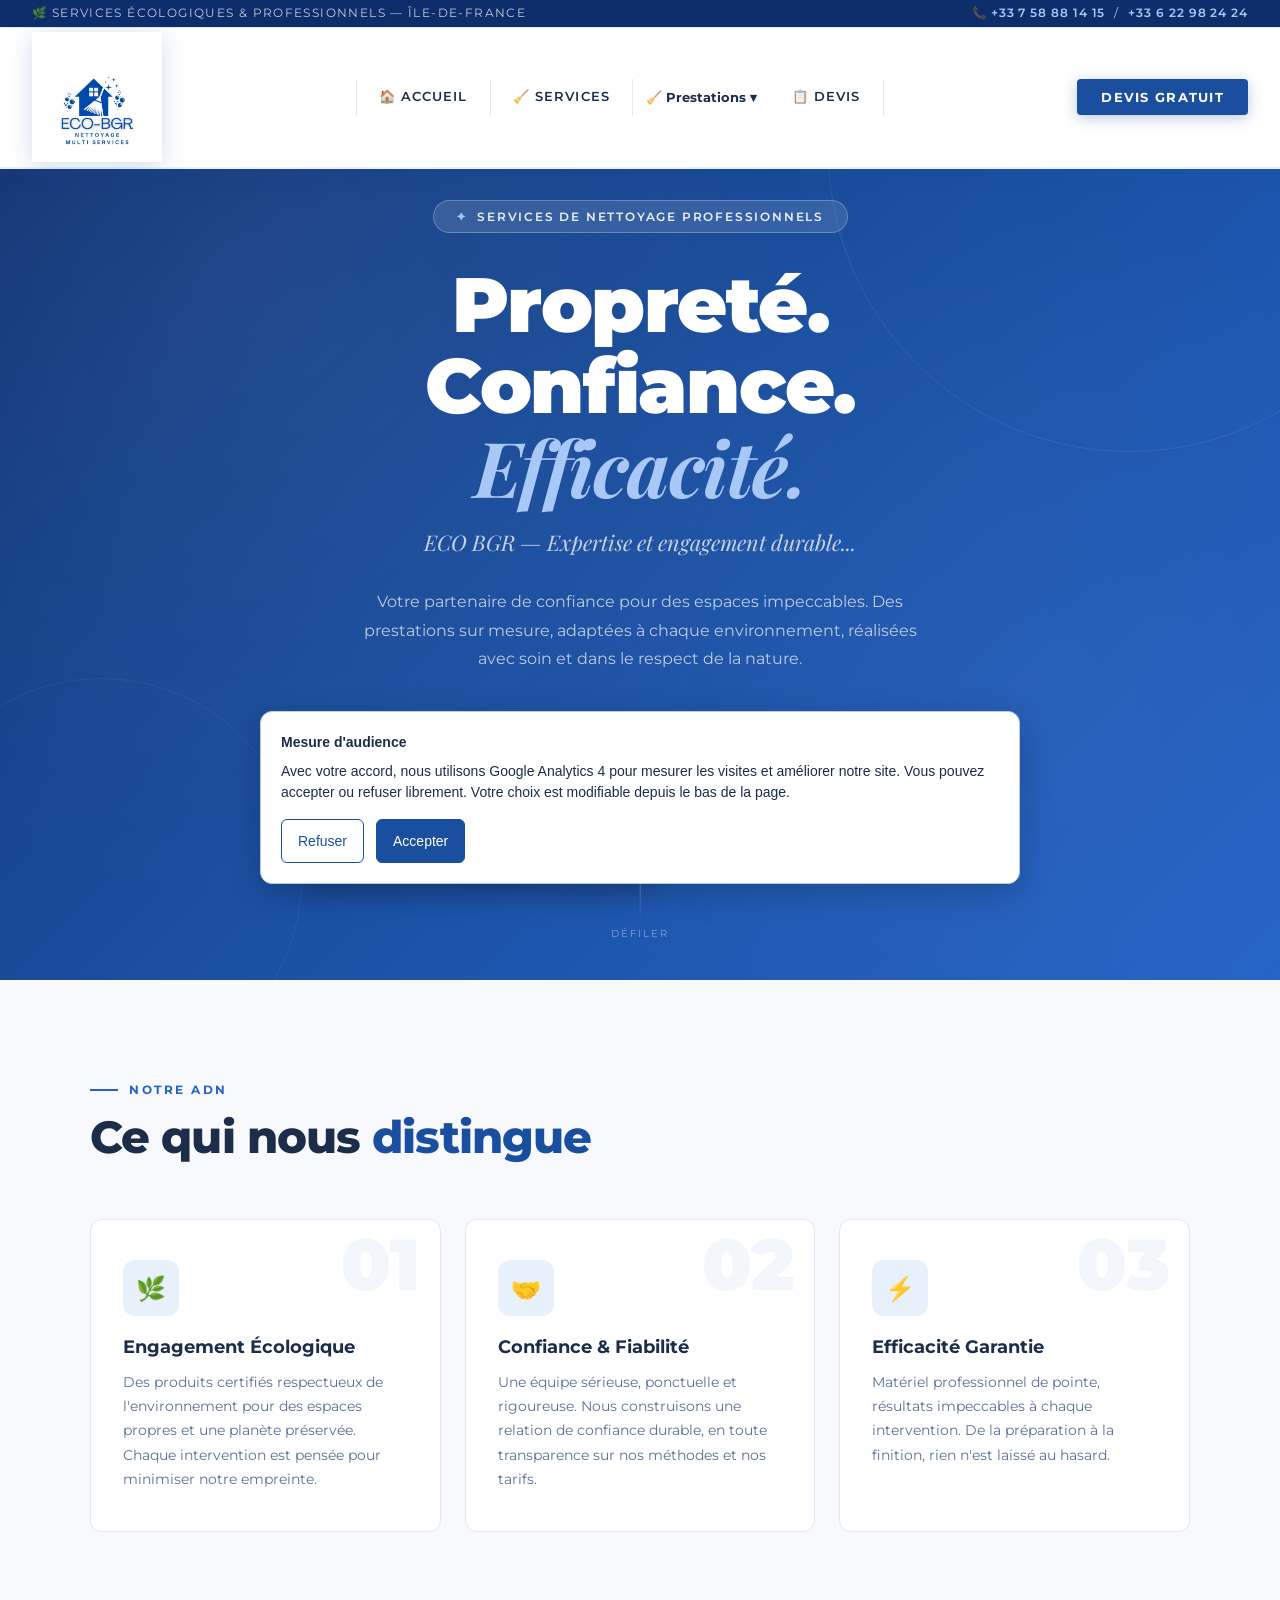
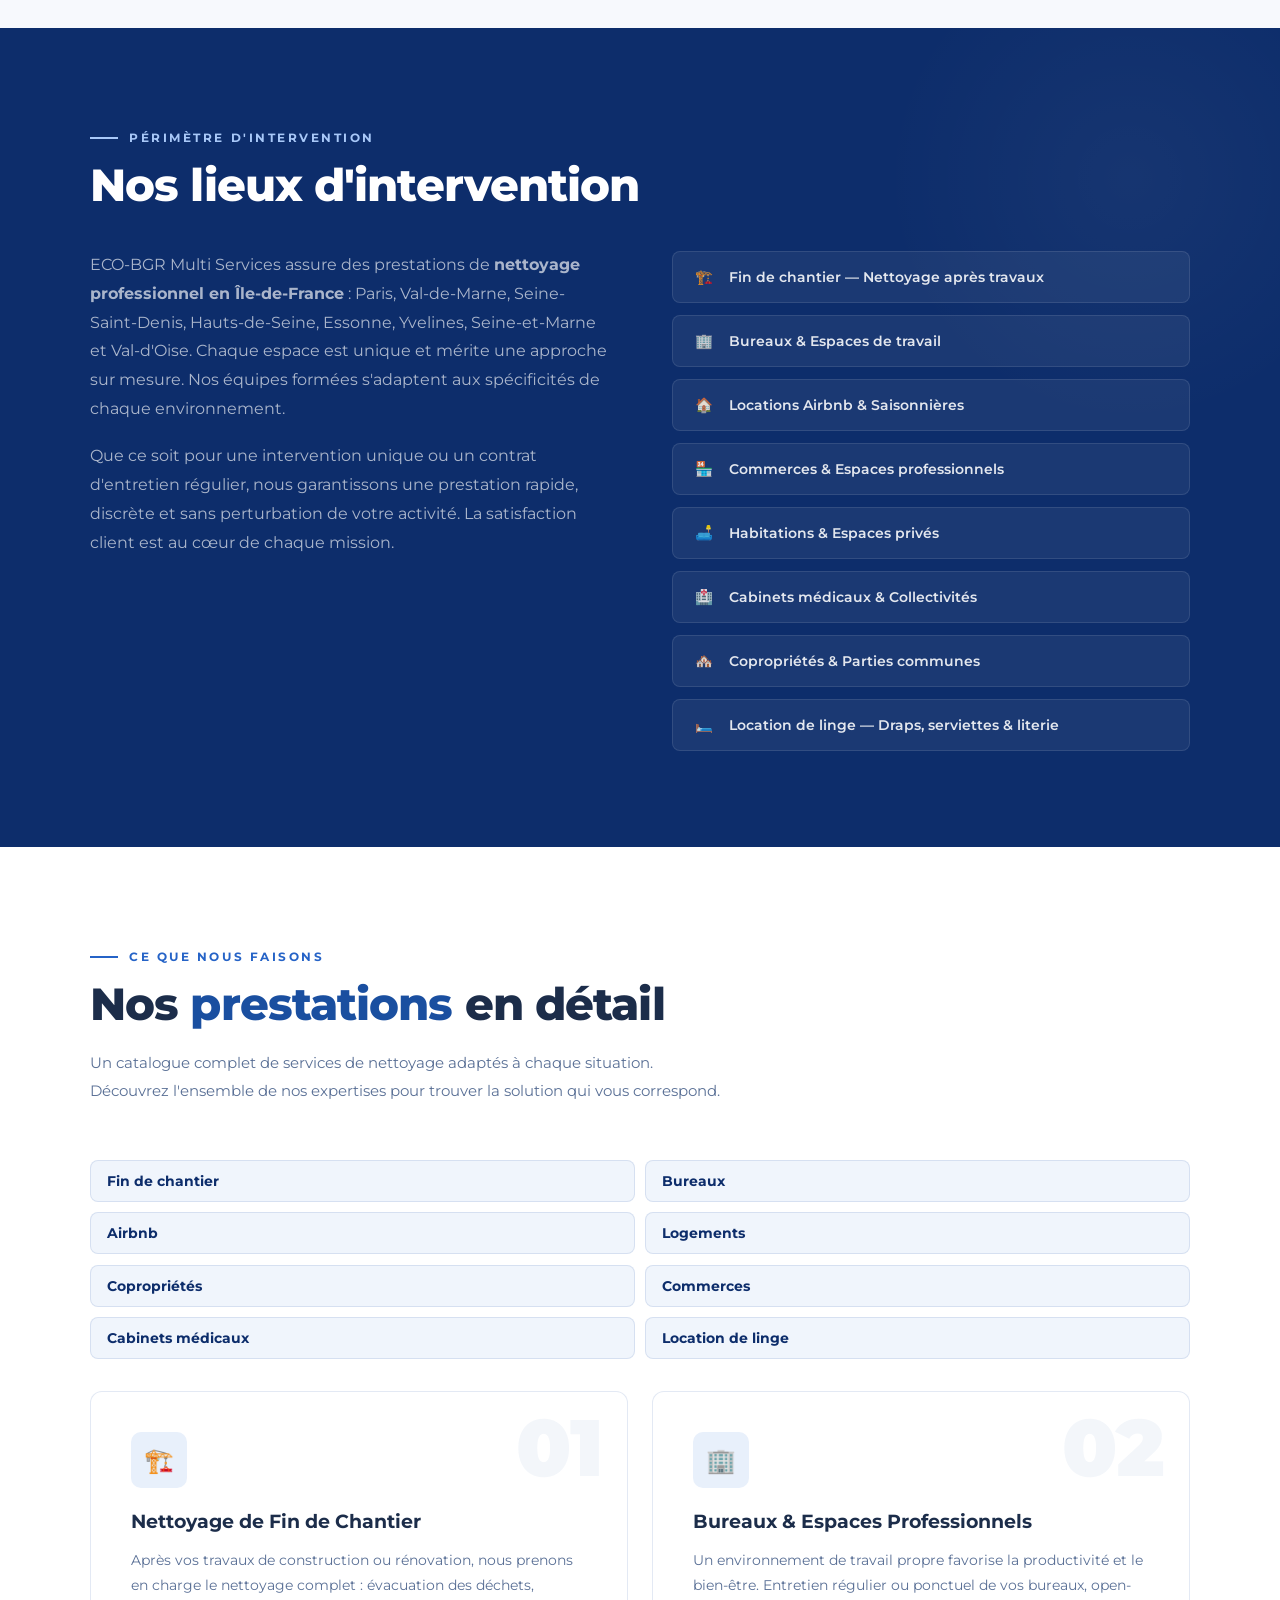
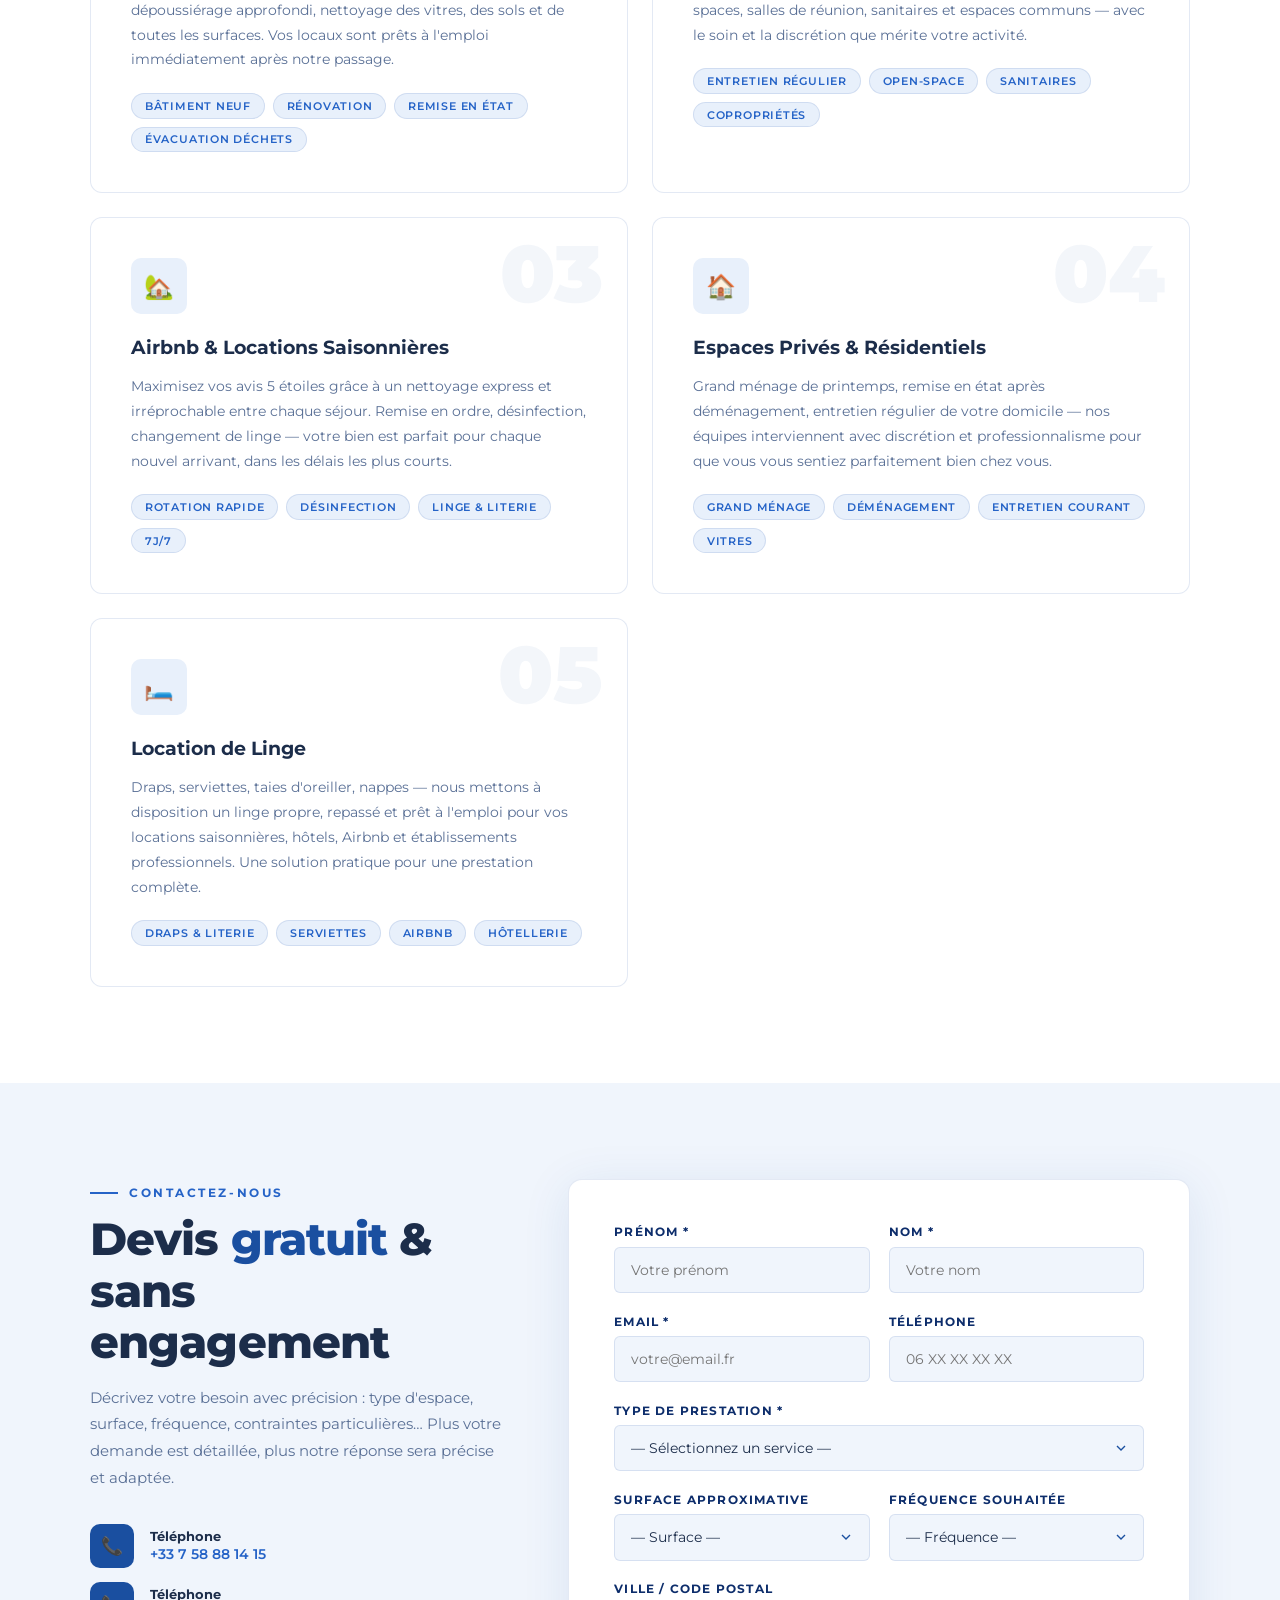
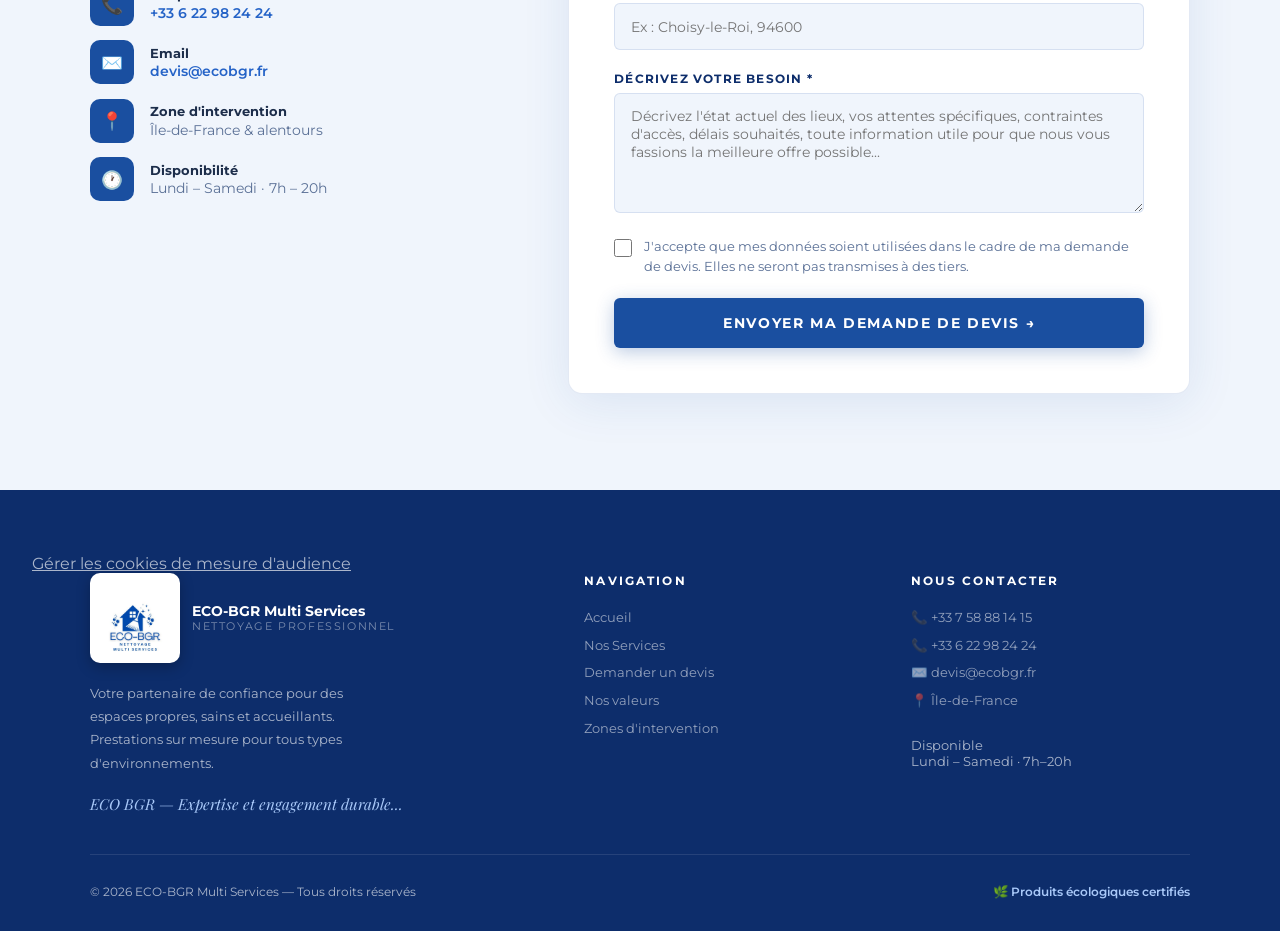
==== index.html @ c6aff53d "SEO: link service pages from homepage with accessible menu" ====
<!DOCTYPE html>
<!-- ECOBGR build: 20260511-v4 -->
<html lang="fr">
<head>
  <!-- Google Analytics 4 direct — chargé uniquement après consentement explicite. -->
  <script>
    window.dataLayer = window.dataLayer || [];
    function gtag(){window.dataLayer.push(arguments);}
    gtag('consent', 'default', {
      analytics_storage: 'denied',
      ad_storage: 'denied',
      ad_user_data: 'denied',
      ad_personalization: 'denied'
    });
    function ecobgrLoadAnalytics() {
      if (window.ecobgrGa4Loaded) return;
      window.ecobgrGa4Loaded = true;
      gtag('consent', 'update', { analytics_storage: 'granted' });
      gtag('js', new Date());
      gtag('config', 'G-D4Y0GD81PQ');
      var script = document.createElement('script');
      script.async = true;
      script.src = 'https://www.googletagmanager.com/gtag/js?id=G-D4Y0GD81PQ';
      document.head.appendChild(script);
    }
  </script>
  <meta charset="UTF-8"/>
  <meta name="viewport" content="width=device-width, initial-scale=1.0"/>
  <meta name="google-site-verification" content="yj0qRZgmsJh8ZFGZmru42TCmHGSxd94W1-dQCsKb7bg"/>
  <meta name="msvalidate.01" content="1198BB61E9AD6EBA1DFF5B7ADF732D19"/>
  <title>ECO-BGR Multi Services — Nettoyage Professionnel en Île-de-France</title>

  <!-- SEO de base -->
  <meta name="description" content="ECO-BGR Multi Services : nettoyage professionnel en Île-de-France. Fin de chantier, bureaux, Airbnb, résidentiel, copropriétés, location de linge. Devis gratuit — Lun–Sam 7h–20h."/>
  <meta name="robots" content="index, follow"/>
  <link rel="canonical" href="https://ecobgr.fr/"/>

  <!-- Open Graph -->
  <meta property="og:type" content="website"/>
  <meta property="og:url" content="https://ecobgr.fr/"/>
  <meta property="og:title" content="ECO-BGR Multi Services — Nettoyage Professionnel Île-de-France"/>
  <meta property="og:description" content="Nettoyage professionnel en Île-de-France : fin de chantier, bureaux, Airbnb, résidentiel, copropriétés. Devis gratuit sans engagement."/>
  <meta property="og:image" content="https://ecobgr.fr/logo.jpeg"/>
  <meta property="og:locale" content="fr_FR"/>

  <!-- Twitter Card -->
  <meta name="twitter:card" content="summary"/>
  <meta name="twitter:title" content="ECO-BGR Multi Services — Nettoyage Professionnel Île-de-France"/>
  <meta name="twitter:description" content="Nettoyage professionnel en Île-de-France : fin de chantier, bureaux, Airbnb, résidentiel. Devis gratuit."/>
  <meta name="twitter:image" content="https://ecobgr.fr/logo.jpeg"/>

  <!-- JSON-LD Schema.org -->
  <script type="application/ld+json">
  {
    "@context": "https://schema.org",
    "@type": "CleaningService",
    "name": "ECO-BGR Multi Services",
    "url": "https://ecobgr.fr/",
    "logo": "https://ecobgr.fr/logo.jpeg",
    "image": "https://ecobgr.fr/logo.jpeg",
    "description": "Entreprise de nettoyage professionnel en Île-de-France. Services : fin de chantier, bureaux et espaces professionnels, Airbnb et locations saisonnières, espaces résidentiels, copropriétés, location de linge.",
    "telephone": "+33758881415",
    "email": "devis@ecobgr.fr",
    "areaServed": [
      "Paris", "Val-de-Marne", "Seine-Saint-Denis", "Hauts-de-Seine",
      "Essonne", "Yvelines", "Seine-et-Marne", "Val-d'Oise"
    ],
    "openingHoursSpecification": [
      {
        "@type": "OpeningHoursSpecification",
        "dayOfWeek": ["Monday","Tuesday","Wednesday","Thursday","Friday","Saturday"],
        "opens": "07:00",
        "closes": "20:00"
      }
    ],
    "hasOfferCatalog": {
      "@type": "OfferCatalog",
      "name": "Services de nettoyage",
      "itemListElement": [
        {"@type": "Offer", "itemOffered": {"@type": "Service", "name": "Nettoyage fin de chantier"}},
        {"@type": "Offer", "itemOffered": {"@type": "Service", "name": "Nettoyage de bureaux et espaces professionnels"}},
        {"@type": "Offer", "itemOffered": {"@type": "Service", "name": "Nettoyage Airbnb et locations saisonnières"}},
        {"@type": "Offer", "itemOffered": {"@type": "Service", "name": "Nettoyage résidentiel et espaces privés"}},
        {"@type": "Offer", "itemOffered": {"@type": "Service", "name": "Nettoyage copropriétés et parties communes"}},
        {"@type": "Offer", "itemOffered": {"@type": "Service", "name": "Location de linge professionnel"}}
      ]
    },
    "priceRange": "€€",
    "currenciesAccepted": "EUR",
    "paymentAccepted": "Virement, Chèque, Espèces",
    "sameAs": []
  }
  </script>

  <!-- Favicon -->
  <link rel="icon" type="image/x-icon" href="/favicon.ico"/>
  <link rel="icon" type="image/png" sizes="32x32" href="/favicon-32x32.png"/>
  <link rel="apple-touch-icon" sizes="192x192" href="/favicon-192x192.png"/>

  <link rel="preconnect" href="https://fonts.googleapis.com"/>
  <link rel="preconnect" href="https://fonts.gstatic.com" crossorigin/>
  <link rel="preload" as="image" href="logo.jpeg"/>
  <link href="https://fonts.googleapis.com/css2?family=Montserrat:wght@400;600;700;800;900&family=Playfair+Display:ital,wght@0,700;1,400&display=swap" rel="stylesheet"/>
  <style>
    :root {
      --blue:       #1a4fa0;
      --blue-dark:  #0d2d6b;
      --blue-mid:   #2563c7;
      --blue-light: #4a90d9;
      --blue-pale:  #e8f0fb;
      --blue-ice:   #f0f5fc;
      --white:      #ffffff;
      --off-white:  #f7f9fd;
      --text:       #1c2d4a;
      --text-muted: #5a7096;
      --border:     rgba(26,79,160,0.12);
      --green-ok:   #0d6e3a;
      --green-pale: #e6f7ee;
    }
    * { margin:0; padding:0; box-sizing:border-box; }
    html { scroll-behavior:smooth; }
    body { font-family:"Montserrat",sans-serif; background:var(--white); color:var(--text); overflow-x:hidden; }

    /* ═══ HEADER ═══════════════════════════ */
    header {
      position:fixed; top:0; left:0; right:0; z-index:200;
      background:rgba(255,255,255,0.97);
      backdrop-filter:blur(12px);
      box-shadow:0 2px 20px rgba(26,79,160,0.1);
      border-bottom:2px solid var(--blue-pale);
    }
    .header-top {
      background:var(--blue-dark); padding:0.4rem 2rem;
      display:flex; justify-content:space-between; align-items:center;
    }
    .header-top span { color:rgba(255,255,255,0.75); font-size:0.72rem; letter-spacing:0.12em; text-transform:uppercase; }
    .header-top a { color:#a8c8f8; text-decoration:none; font-size:0.72rem; font-weight:600; letter-spacing:0.08em; transition:color .2s; }
    .header-top a:hover { color:#fff; }
    .nav-bar {
      background:#fff;
      display:grid; grid-template-columns:auto 1fr auto;
      align-items:center; padding:0 2rem;
      border-top:1px solid var(--border);
      min-height:140px;
    }
    .nav-logo img { height:130px; width:auto; display:block; object-fit:contain; filter:drop-shadow(0 4px 12px rgba(26,79,160,0.2)); }
    .nav-bar nav { display:flex; justify-content:center; gap:0; }
    .nav-bar nav a { text-decoration:none; color:var(--text); font-size:0.82rem; font-weight:600; letter-spacing:0.08em; text-transform:uppercase; padding:0.55rem 1.4rem; border-right:1px solid var(--border); transition:all .25s; }
    .nav-bar nav a:first-child { border-left:1px solid var(--border); }
    .nav-bar nav a:hover { color:var(--blue-mid); background:var(--blue-pale); }
    .nav-cta { background:var(--blue); color:#fff !important; padding:0.65rem 1.5rem; border-radius:4px; text-decoration:none; font-size:0.8rem; font-weight:700; letter-spacing:0.1em; text-transform:uppercase; box-shadow:0 3px 14px rgba(26,79,160,0.3); transition:all .3s; white-space:nowrap; }
    .nav-cta:hover { background:var(--blue-dark) !important; transform:translateY(-1px); }

    /* ═══ HERO ═══════════════════════════════ */
    #accueil { min-height:100vh; background:linear-gradient(135deg,var(--blue-dark) 0%,var(--blue) 50%,var(--blue-mid) 100%); display:flex; align-items:center; justify-content:center; position:relative; overflow:hidden; padding-top:200px; }
    .hero-pattern { position:absolute; inset:0; background-image:radial-gradient(circle at 20% 30%,rgba(255,255,255,0.06) 0%,transparent 50%),radial-gradient(circle at 80% 70%,rgba(255,255,255,0.04) 0%,transparent 40%); }
    .hero-circles { position:absolute; inset:0; overflow:hidden; }
    .hero-circles::before { content:""; position:absolute; width:600px; height:600px; border:1px solid rgba(255,255,255,0.08); border-radius:50%; top:-150px; right:-150px; }
    .hero-circles::after { content:""; position:absolute; width:400px; height:400px; border:1px solid rgba(255,255,255,0.06); border-radius:50%; bottom:-100px; left:-100px; }
    .hero-content { position:relative; z-index:2; text-align:center; max-width:860px; padding:0 2rem; animation:heroIn .9s ease both; }
    @keyframes heroIn { from{opacity:0;transform:translateY(28px);}to{opacity:1;transform:translateY(0);} }
    .hero-badge { display:inline-flex; align-items:center; gap:0.6rem; background:rgba(255,255,255,0.12); border:1px solid rgba(255,255,255,0.25); border-radius:100px; padding:0.5rem 1.4rem; color:rgba(255,255,255,0.9); font-size:0.75rem; letter-spacing:0.15em; text-transform:uppercase; font-weight:600; margin-bottom:2rem; animation:heroIn .9s ease 0.1s both; }
    .hero-badge::before { content:"✦"; color:#a8c8f8; }
    .hero-title { font-size:clamp(2.5rem,6vw,4.8rem); font-weight:900; color:#fff; line-height:1.05; letter-spacing:-0.02em; margin-bottom:1rem; animation:heroIn .9s ease 0.15s both; }
    .hero-title .accent { color:#a8c8f8; font-style:italic; font-family:"Playfair Display",serif; font-weight:700; }
    .hero-slogan { font-family:"Playfair Display",serif; font-style:italic; font-size:clamp(1rem,2.2vw,1.35rem); color:rgba(255,255,255,0.75); margin-bottom:2rem; animation:heroIn .9s ease 0.2s both; }
    .hero-desc { font-size:1rem; color:rgba(255,255,255,0.7); line-height:1.8; max-width:580px; margin:0 auto 2.5rem; animation:heroIn .9s ease 0.25s both; }
    .hero-chips { display:flex; flex-wrap:wrap; gap:0.65rem; justify-content:center; margin-bottom:3rem; animation:heroIn .9s ease 0.3s both; }
    .chip { background:rgba(255,255,255,0.13); border:1px solid rgba(255,255,255,0.3); color:#fff; font-size:0.75rem; font-weight:600; letter-spacing:0.07em; padding:0.4rem 1rem; border-radius:100px; text-transform:uppercase; }
    .hero-btns { display:flex; gap:1rem; justify-content:center; flex-wrap:wrap; animation:heroIn .9s ease 0.35s both; }
    .btn-white { background:#fff; color:var(--blue-dark); padding:1rem 2.5rem; font-size:0.85rem; font-weight:700; letter-spacing:0.1em; text-transform:uppercase; text-decoration:none; border-radius:4px; box-shadow:0 6px 24px rgba(0,0,0,0.2); transition:all .3s; }
    .btn-white:hover { transform:translateY(-2px); box-shadow:0 10px 32px rgba(0,0,0,0.25); }
    .btn-ghost { border:2px solid rgba(255,255,255,0.5); color:#fff; padding:1rem 2.5rem; font-size:0.85rem; font-weight:600; letter-spacing:0.1em; text-transform:uppercase; text-decoration:none; border-radius:4px; transition:all .3s; }
    .btn-ghost:hover { background:rgba(255,255,255,0.1); border-color:#fff; transform:translateY(-2px); }
    .hero-scroll { position:absolute; bottom:2.5rem; left:50%; transform:translateX(-50%); display:flex; flex-direction:column; align-items:center; gap:0.5rem; color:rgba(255,255,255,0.45); font-size:0.65rem; letter-spacing:0.2em; text-transform:uppercase; animation:scrollBounce 2s ease infinite; }
    @keyframes scrollBounce { 0%,100%{transform:translateX(-50%) translateY(0);}50%{transform:translateX(-50%) translateY(7px);} }
    .scroll-bar { width:1px; height:44px; background:linear-gradient(to bottom,rgba(255,255,255,0.4),transparent); }

    /* ═══ SECTIONS BASE ═══════════════════ */
    section { padding:96px 2rem; }
    .container { max-width:1100px; margin:0 auto; }
    .section-eyebrow { display:inline-flex; align-items:center; gap:0.7rem; color:var(--blue-mid); font-size:0.72rem; font-weight:700; letter-spacing:0.22em; text-transform:uppercase; margin-bottom:0.9rem; }
    .section-eyebrow::before { content:""; width:28px; height:2px; background:var(--blue-mid); }
    .section-title { font-size:clamp(1.8rem,3.5vw,2.8rem); font-weight:800; line-height:1.15; color:var(--text); margin-bottom:1.2rem; letter-spacing:-0.02em; }
    .section-title .blue { color:var(--blue); }

    /* ═══ VALEURS ═════════════════════════ */
    #valeurs { background:var(--off-white); }
    .valeurs-header { max-width:600px; margin-bottom:3.5rem; }
    .valeurs-grid { display:grid; grid-template-columns:repeat(3,1fr); gap:1.5rem; }
    .valeur-card { background:var(--white); border:1px solid var(--border); border-radius:12px; padding:2.5rem 2rem; position:relative; overflow:hidden; transition:all .35s; }
    .valeur-card::before { content:""; position:absolute; top:0;left:0;right:0; height:4px; background:linear-gradient(90deg,var(--blue),var(--blue-light)); transform:scaleX(0); transition:transform .35s; }
    .valeur-card:hover { transform:translateY(-5px); box-shadow:0 16px 40px rgba(26,79,160,0.12); }
    .valeur-card:hover::before { transform:scaleX(1); }
    .valeur-num { font-size:4.5rem; font-weight:900; color:rgba(26,79,160,0.05); position:absolute; top:0.5rem;right:1.2rem; line-height:1; }
    .valeur-icon { width:56px;height:56px; background:var(--blue-pale); border-radius:12px; display:flex;align-items:center;justify-content:center; font-size:1.5rem; margin-bottom:1.2rem; }
    .valeur-title { font-size:1.15rem; font-weight:700; color:var(--text); margin-bottom:0.7rem; }
    .valeur-text { font-size:0.87rem; color:var(--text-muted); line-height:1.75; }

    /* ═══ ZONES ═══════════════════════════ */
    #zones { background:var(--blue-dark); position:relative; overflow:hidden; }
    #zones::before { content:""; position:absolute; width:500px;height:500px; background:radial-gradient(circle,rgba(255,255,255,0.04) 0%,transparent 70%); border-radius:50%; top:-100px;right:-100px; }
    #zones .section-eyebrow { color:#a8c8f8; }
    #zones .section-eyebrow::before { background:#a8c8f8; }
    #zones .section-title { color:#fff; }
    .zones-wrap { display:grid; grid-template-columns:1fr 1fr; gap:4rem; align-items:start; margin-top:2.5rem; }
    .zones-desc { font-size:0.97rem; color:rgba(255,255,255,0.65); line-height:1.85; }
    .zones-list { display:grid; gap:0.75rem; }
    .zone-row { display:flex; align-items:center; gap:1rem; background:rgba(255,255,255,0.06); border:1px solid rgba(255,255,255,0.1); border-radius:8px; padding:1rem 1.4rem; transition:all .3s; }
    .zone-row:hover { background:rgba(255,255,255,0.12); border-color:rgba(168,200,248,0.4); transform:translateX(6px); }
    .zone-icon { font-size:1.3rem; flex-shrink:0; }
    .zone-row span { font-size:0.9rem; font-weight:600; color:rgba(255,255,255,0.88); }

    /* ═══ SERVICES ════════════════════════ */
    #nos-services { background:#fff; }
    .services-intro { max-width:640px; margin-bottom:3.5rem; }
    .services-intro p { font-size:0.95rem; color:var(--text-muted); line-height:1.8; }
    .services-grid { display:grid; grid-template-columns:repeat(2,1fr); gap:1.5rem; }
    .service-card { border:1px solid var(--border); border-radius:12px; padding:2.5rem; position:relative; overflow:hidden; transition:all .4s; background:#fff; }
    .service-card:hover { background:var(--blue-dark); border-color:var(--blue-dark); transform:translateY(-4px); box-shadow:0 20px 48px rgba(13,45,107,0.2); }
    .service-card:hover .service-title, .service-card:hover .service-body { color:#fff; }
    .service-card:hover .service-num { color:rgba(255,255,255,0.06); }
    .service-card:hover .svc-icon { background:rgba(255,255,255,0.12); }
    .service-card:hover .stag { background:rgba(255,255,255,0.12); color:#a8c8f8; border-color:rgba(255,255,255,0.2); }
    .service-num { position:absolute; top:1rem;right:1.5rem; font-size:5rem; font-weight:900; color:rgba(26,79,160,0.05); line-height:1; transition:color .4s; }
    .svc-icon { width:56px;height:56px; background:var(--blue-pale); border-radius:10px; display:flex;align-items:center;justify-content:center; font-size:1.5rem; margin-bottom:1.3rem; transition:background .4s; }
    .service-title { font-size:1.2rem; font-weight:700; color:var(--text); margin-bottom:0.9rem; line-height:1.3; transition:color .4s; }
    .service-body { font-size:0.87rem; color:var(--text-muted); line-height:1.78; margin-bottom:1.3rem; transition:color .4s; }
    .service-tags { display:flex; flex-wrap:wrap; gap:0.5rem; }
    .stag { font-size:0.7rem; font-weight:600; letter-spacing:0.07em; text-transform:uppercase; padding:0.3rem 0.8rem; border-radius:100px; background:var(--blue-pale); color:var(--blue-mid); border:1px solid var(--border); transition:all .4s; }

    /* ═══ DEVIS ═══════════════════════════ */
    #devis { background:var(--blue-ice); }
    .devis-wrap { display:grid; grid-template-columns:1fr 1.5fr; gap:4rem; align-items:start; }
    .devis-left .section-title { margin-bottom:1rem; }
    .devis-left p { font-size:0.93rem; color:var(--text-muted); line-height:1.8; margin-bottom:2rem; }
    .contact-list { display:flex; flex-direction:column; gap:0.9rem; }
    .contact-row { display:flex; align-items:center; gap:1rem; font-size:0.87rem; color:var(--text-muted); }
    .c-icon { width:44px;height:44px; background:var(--blue); border-radius:10px; display:flex;align-items:center;justify-content:center; font-size:1.1rem; flex-shrink:0; }
    .contact-row strong { display:block; color:var(--text); font-size:0.8rem; font-weight:700; margin-bottom:0.15rem; }
    .contact-row a { color:var(--blue-mid); text-decoration:none; font-weight:600; }
    .devis-form { background:#fff; border-radius:14px; padding:2.8rem; box-shadow:0 8px 48px rgba(26,79,160,0.1); border:1px solid var(--border); }
    .form-row { display:grid; grid-template-columns:1fr 1fr; gap:1.2rem; }
    .fg { margin-bottom:1.3rem; }
    .fg label { display:block; font-size:0.75rem; font-weight:700; letter-spacing:0.1em; text-transform:uppercase; color:var(--blue-dark); margin-bottom:0.45rem; }
    .fg input,.fg select,.fg textarea { width:100%; padding:0.82rem 1rem; background:var(--blue-ice); border:1.5px solid var(--border); border-radius:6px; font-family:"Montserrat",sans-serif; font-size:0.88rem; color:var(--text); outline:none; transition:border-color .3s,background .3s; -webkit-appearance:none; }
    .fg input:focus,.fg select:focus,.fg textarea:focus { border-color:var(--blue); background:#fff; }
    .fg select { background-image:url("data:image/svg+xml,%3Csvg xmlns='http://www.w3.org/2000/svg' viewBox='0 0 24 24' fill='none' stroke='%231a4fa0' stroke-width='2'%3E%3Cpolyline points='6 9 12 15 18 9'/%3E%3C/svg%3E"); background-repeat:no-repeat; background-position:right 0.9rem center; background-size:16px; padding-right:2.4rem; cursor:pointer; }
    .fg textarea { resize:vertical; min-height:120px; }
    .form-check { display:flex; align-items:flex-start; gap:0.75rem; margin-bottom:1.4rem; }
    .form-check input { width:18px;height:18px;margin-top:2px;flex-shrink:0;accent-color:var(--blue); }
    .form-check label { font-size:0.8rem; color:var(--text-muted); line-height:1.5; }
    .submit-btn { width:100%; padding:1.05rem; background:var(--blue); color:#fff; border:none; border-radius:6px; font-family:"Montserrat",sans-serif; font-size:0.85rem; font-weight:700; letter-spacing:0.12em; text-transform:uppercase; cursor:pointer; transition:all .3s; box-shadow:0 4px 18px rgba(26,79,160,0.3); }
    .submit-btn:hover { background:var(--blue-dark); transform:translateY(-2px); box-shadow:0 8px 28px rgba(26,79,160,0.4); }
    .submit-btn:disabled { background:#94a3b8; cursor:not-allowed; transform:none; box-shadow:none; }

    /* ═══ POPUP CONFIRMATION ══════════════ */
    .popup-overlay {
      position:fixed; inset:0; z-index:9999;
      background:rgba(10,20,50,0.6);
      backdrop-filter:blur(6px);
      display:flex; align-items:center; justify-content:center;
      opacity:0; pointer-events:none;
      transition:opacity .35s ease;
    }
    .popup-overlay.active { opacity:1; pointer-events:all; }
    .popup-box {
      background:#fff;
      border-radius:20px;
      padding:3rem 2.8rem;
      max-width:480px; width:90%;
      text-align:center;
      box-shadow:0 30px 80px rgba(10,20,50,0.3);
      transform:translateY(30px) scale(0.95);
      transition:transform .4s cubic-bezier(0.34,1.56,0.64,1);
      position:relative;
    }
    .popup-overlay.active .popup-box { transform:translateY(0) scale(1); }
    .popup-icon {
      width:80px; height:80px;
      background:var(--green-pale);
      border-radius:50%;
      display:flex; align-items:center; justify-content:center;
      font-size:2.5rem;
      margin:0 auto 1.5rem;
      animation:popIn .5s cubic-bezier(0.34,1.56,0.64,1) both;
    }
    @keyframes popIn { from{transform:scale(0);}to{transform:scale(1);} }
    .popup-title { font-size:1.5rem; font-weight:800; color:var(--green-ok); margin-bottom:0.8rem; letter-spacing:-0.02em; }
    .popup-msg { font-size:0.92rem; color:var(--text-muted); line-height:1.75; margin-bottom:0.6rem; }
    .popup-detail { font-size:0.82rem; color:var(--text-muted); margin-bottom:2rem; }
    .popup-detail strong { color:var(--blue); }
    .popup-close {
      background:var(--blue); color:#fff;
      border:none; border-radius:8px;
      padding:0.85rem 2.5rem;
      font-family:"Montserrat",sans-serif;
      font-size:0.85rem; font-weight:700;
      letter-spacing:0.1em; text-transform:uppercase;
      cursor:pointer; transition:all .3s;
      box-shadow:0 4px 16px rgba(26,79,160,0.3);
    }
    .popup-close:hover { background:var(--blue-dark); transform:translateY(-1px); }
    .popup-x {
      position:absolute; top:1rem; right:1.2rem;
      background:none; border:none;
      font-size:1.4rem; color:#94a3b8;
      cursor:pointer; line-height:1;
      transition:color .2s;
    }
    .popup-x:hover { color:var(--text); }

    /* ═══ POPUP ERREUR ════════════════════ */
    .popup-box.error .popup-icon { background:#fff0f0; }
    .popup-box.error .popup-title { color:#c0392b; }

    /* ═══ LOADING SPINNER ════════════════ */
    .spinner {
      display:inline-block;
      width:18px; height:18px;
      border:2px solid rgba(255,255,255,0.4);
      border-top-color:#fff;
      border-radius:50%;
      animation:spin .7s linear infinite;
      vertical-align:middle;
      margin-right:0.5rem;
    }
    @keyframes spin { to{transform:rotate(360deg);} }

    /* ═══ FOOTER ══════════════════════════ */
    footer { background:var(--blue-dark); color:rgba(255,255,255,0.65); padding:4rem 2rem 2rem; }
    .footer-inner { max-width:1100px; margin:0 auto; }
    .footer-top { display:grid; grid-template-columns:1.6fr 1fr 1fr; gap:3rem; padding-bottom:2.5rem; border-bottom:1px solid rgba(255,255,255,0.1); }
    .footer-brand { display:flex; flex-direction:column; gap:1.2rem; }
    .footer-logo { display:flex; align-items:center; gap:0.75rem; }
    .footer-logo img { height:90px; width:auto; border-radius:10px; background:#fff; box-shadow:0 4px 14px rgba(0,0,0,0.25); }
    .footer-logo-text { font-size:0.88rem; font-weight:700; color:#fff; line-height:1.3; }
    .footer-logo-sub { font-size:0.67rem; color:rgba(255,255,255,0.45); letter-spacing:0.15em; text-transform:uppercase; }
    .footer-desc { font-size:0.83rem; line-height:1.75; max-width:280px; }
    .footer-slogan { font-family:"Playfair Display",serif; font-style:italic; color:#a8c8f8; font-size:0.95rem; }
    .footer-col h4 { font-size:0.75rem; letter-spacing:0.18em; text-transform:uppercase; color:#fff; font-weight:700; margin-bottom:1.2rem; }
    .footer-col ul { list-style:none; }
    .footer-col li { margin-bottom:0.55rem; }
    .footer-col a { text-decoration:none; color:rgba(255,255,255,0.55); font-size:0.83rem; transition:color .25s; }
    .footer-col a:hover { color:#a8c8f8; }
    .footer-bottom { display:flex; justify-content:space-between; align-items:center; padding-top:1.8rem; font-size:0.77rem; }
    .eco-tag { display:flex; align-items:center; gap:0.5rem; color:#a8c8f8; font-size:0.77rem; font-weight:600; }

    /* ═══ SCROLL REVEAL ═══════════════════ */
    .reveal { opacity:0; transform:translateY(22px); transition:opacity .7s ease,transform .7s ease; }
    .reveal.visible { opacity:1; transform:translateY(0); }
    .d1{transition-delay:.08s;} .d2{transition-delay:.16s;} .d3{transition-delay:.24s;} .d4{transition-delay:.32s;}

    /* ═══ RESPONSIVE ══════════════════════ */
    @media(max-width:900px){
      .header-top{padding:0.4rem 1rem;flex-direction:column;gap:0.2rem;text-align:center;}
      .nav-bar{display:flex;flex-direction:column;align-items:center;padding:0.7rem 1rem;gap:0.5rem;min-height:unset;}
      .nav-logo img{height:120px;}
      .nav-bar nav{flex-wrap:wrap;justify-content:center;gap:0.25rem;}
      .nav-bar nav a{font-size:0.75rem;padding:0.4rem 0.7rem;}
      .nav-cta{font-size:0.75rem;padding:0.5rem 1.2rem;}
      #accueil{padding-top:350px;}
      .valeurs-grid{grid-template-columns:1fr;}
      .zones-wrap{grid-template-columns:1fr;gap:2rem;}
      .services-grid{grid-template-columns:1fr;}
      .devis-wrap{grid-template-columns:1fr;gap:2.5rem;}
      .form-row{grid-template-columns:1fr;}
      .footer-top{grid-template-columns:1fr;gap:2rem;}
      .footer-bottom{flex-direction:column;gap:.5rem;text-align:center;}
    }

/* ECOBGR-SEO-01 — navigation et liens vers les nouvelles pages */
.services-menu{position:relative;align-self:center;font-size:.82rem;font-weight:700;color:var(--text);}
.services-menu summary{cursor:pointer;list-style:none;padding:.65rem .8rem;white-space:nowrap;}
.services-menu summary::-webkit-details-marker{display:none;}
.services-menu summary:after{content:" ▾";}
.services-menu-panel{position:absolute;top:100%;left:0;min-width:235px;z-index:400;background:white;border:1px solid var(--border);border-radius:9px;box-shadow:0 15px 30px rgba(13,45,107,.15);display:flex;flex-direction:column;padding:.45rem;}
.services-menu-panel a{display:block;padding:.65rem .8rem;color:var(--text);font-size:.79rem;letter-spacing:normal;text-transform:none;text-decoration:none;}
.services-menu-panel a:hover,.services-menu-panel a:focus{background:var(--blue-pale);color:var(--blue-dark);}
.service-detail-links{display:grid;grid-template-columns:repeat(2,minmax(0,1fr));gap:.65rem;margin:1.3rem 0 2rem;}
.service-detail-links a{padding:.75rem 1rem;border:1px solid var(--border);border-radius:8px;text-decoration:none;color:var(--blue-dark);font-weight:700;background:var(--blue-ice);font-size:.85rem;}
.service-detail-links a:hover,.service-detail-links a:focus{background:var(--blue-pale);}
@media(max-width:900px){.services-menu-panel{left:auto;right:0;max-width:calc(100vw - 2rem)}.service-detail-links{grid-template-columns:1fr}}
  </style>
  <style>
    .analytics-consent { position: fixed; left: 1rem; right: 1rem; bottom: 1rem; z-index: 9999; max-width: 760px; margin: auto; background: #fff; color: #1c2d4a; border: 1px solid #b7cce6; border-radius: 12px; padding: 1.25rem; box-shadow: 0 8px 32px rgba(0,0,0,.2); font: 14px/1.5 Arial,sans-serif; }
    .analytics-consent[hidden] { display: none !important; }
    .analytics-consent p { margin: .5rem 0 1rem; }
    .analytics-consent-actions { display: flex; gap: .75rem; flex-wrap: wrap; }
    .analytics-consent button { border: 1px solid #1a4fa0; border-radius: 6px; padding: .65rem 1rem; font: inherit; cursor: pointer; min-height: 42px; }
    .analytics-consent .analytics-accept { color: white; background: #1a4fa0; }
    .analytics-consent .analytics-reject { color: #1a4fa0; background: white; }
    .analytics-consent-manage { background: none; color: inherit; border: 0; text-decoration: underline; cursor: pointer; font: inherit; }
  </style>
</head>
<body>
<aside id="analytics-consent" class="analytics-consent" role="dialog" aria-label="Choix des cookies de mesure d'audience" hidden>
  <strong>Mesure d'audience</strong>
  <p>Avec votre accord, nous utilisons Google Analytics 4 pour mesurer les visites et améliorer notre site. Vous pouvez accepter ou refuser librement. Votre choix est modifiable depuis le bas de la page.</p>
  <div class="analytics-consent-actions">
    <button class="analytics-reject" type="button" id="analytics-reject">Refuser</button>
    <button class="analytics-accept" type="button" id="analytics-accept">Accepter</button>
  </div>
</aside>
<script>
  (function() {
    var key = 'ecobgr_analytics_consent_v1';
    var banner = document.getElementById('analytics-consent');
    function getChoice() {
      try { return localStorage.getItem(key); } catch (e) { return null; }
    }
    function setChoice(choice) {
      try { localStorage.setItem(key, choice); } catch (e) { /* affichage sur prochaine visite */ }
      banner.hidden = true;
      if (choice === 'accepted') ecobgrLoadAnalytics();
      else if (window.ecobgrGa4Loaded) {
        gtag('consent', 'update', { analytics_storage: 'denied' });
        /* Déjà chargé : le retrait du consentement empêche les mesures suivantes. */
      }
    }
    document.getElementById('analytics-accept').addEventListener('click', function() { setChoice('accepted'); });
    document.getElementById('analytics-reject').addEventListener('click', function() { setChoice('rejected'); });
    window.ecobgrOpenAnalyticsPreferences = function() { banner.hidden = false; };
    var choice = getChoice();
    if (choice === 'accepted') ecobgrLoadAnalytics();
    else if (choice !== 'rejected') banner.hidden = false;
  })();
</script>

<!-- ══ POPUP CONFIRMATION ══ -->
<div class="popup-overlay" id="popupOverlay">
  <div class="popup-box" id="popupBox">
    <button class="popup-x" onclick="closePopup()">✕</button>
    <div class="popup-icon" id="popupIcon">✅</div>
    <h2 class="popup-title" id="popupTitle">Demande envoyée !</h2>
    <p class="popup-msg" id="popupMsg">
      Votre demande de devis a bien été transmise à notre équipe.
    </p>
    <p class="popup-detail" id="popupDetail" style="display:none"></p>
    <button class="popup-close" onclick="closePopup()">Parfait, merci !</button>
  </div>
</div>

<!-- ══ HEADER ══ -->
<header>
  <div class="header-top">
    <span>🌿 Services Écologiques & Professionnels — Île-de-France</span>
    <span><a href="tel:+33758881415">📞 +33 7 58 88 14 15</a> &nbsp;/&nbsp; <a href="tel:+33622982424">+33 6 22 98 24 24</a></span>
  </div>
  <div class="nav-bar">
    <a class="nav-logo" href="#accueil"><img src="logo.jpeg" alt="ECO-BGR Multi Services — Nettoyage professionnel Île-de-France"/></a>
    <nav>
      <a href="#accueil">🏠 Accueil</a>
      <a href="#nos-services">🧹 Services</a>
      <details class="services-menu"><summary>🧹 Prestations</summary><div class="services-menu-panel"><a href="/services/nettoyage-fin-chantier/">Fin de chantier</a>
<a href="/services/nettoyage-bureaux/">Bureaux</a>
<a href="/services/nettoyage-airbnb/">Airbnb</a>
<a href="/services/nettoyage-residentiel/">Logements</a>
<a href="/services/nettoyage-coproprietes/">Copropriétés</a>
<a href="/services/nettoyage-commerces/">Commerces</a>
<a href="/services/nettoyage-cabinets-medicaux/">Cabinets médicaux</a>
<a href="/services/location-linge/">Location de linge</a></div></details>
      <a href="#devis">📋 Devis</a>
    </nav>
    <a href="#devis" class="nav-cta">Devis gratuit</a>
  </div>
</header>

<!-- ══ HERO ══ -->
<section id="accueil">
  <div class="hero-pattern"></div>
  <div class="hero-circles"></div>
  <div class="hero-content">
    <div class="hero-badge">Services de nettoyage professionnels</div>
    <h1 class="hero-title">Propreté. Confiance.<br><span class="accent">Efficacité.</span></h1>
    <p class="hero-slogan">ECO BGR — Expertise et engagement durable...</p>
    <p class="hero-desc">Votre partenaire de confiance pour des espaces impeccables. Des prestations sur mesure, adaptées à chaque environnement, réalisées avec soin et dans le respect de la nature.</p>
    <div class="hero-chips">
      <span class="chip">Fin de chantier</span>
      <span class="chip">Bureaux & Commerces</span>
      <span class="chip">Airbnb</span>
      <span class="chip">Espaces professionnels</span>
      <span class="chip">Espaces privés</span>
      <span class="chip">Location de linge</span>
    </div>
    <div class="hero-btns">
      <a href="#devis" class="btn-white">Demander un devis gratuit</a>
      <a href="#nos-services" class="btn-ghost">Découvrir nos services</a>
    </div>
  </div>
  <div class="hero-scroll"><div class="scroll-bar"></div><span>Défiler</span></div>
</section>

<!-- ══ VALEURS ══ -->
<section id="valeurs">
  <div class="container">
    <div class="valeurs-header reveal">
      <div class="section-eyebrow">Notre ADN</div>
      <h2 class="section-title">Ce qui nous <span class="blue">distingue</span></h2>
    </div>
    <div class="valeurs-grid">
      <div class="valeur-card reveal d1"><div class="valeur-num">01</div><div class="valeur-icon">🌿</div><h3 class="valeur-title">Engagement Écologique</h3><p class="valeur-text">Des produits certifiés respectueux de l'environnement pour des espaces propres et une planète préservée. Chaque intervention est pensée pour minimiser notre empreinte.</p></div>
      <div class="valeur-card reveal d2"><div class="valeur-num">02</div><div class="valeur-icon">🤝</div><h3 class="valeur-title">Confiance & Fiabilité</h3><p class="valeur-text">Une équipe sérieuse, ponctuelle et rigoureuse. Nous construisons une relation de confiance durable, en toute transparence sur nos méthodes et nos tarifs.</p></div>
      <div class="valeur-card reveal d3"><div class="valeur-num">03</div><div class="valeur-icon">⚡</div><h3 class="valeur-title">Efficacité Garantie</h3><p class="valeur-text">Matériel professionnel de pointe, résultats impeccables à chaque intervention. De la préparation à la finition, rien n'est laissé au hasard.</p></div>
    </div>
  </div>
</section>

<!-- ══ ZONES ══ -->
<section id="zones">
  <div class="container">
    <div class="reveal">
      <div class="section-eyebrow">Périmètre d'intervention</div>
      <h2 class="section-title">Nos lieux d'intervention</h2>
    </div>
    <div class="zones-wrap">
      <div class="reveal d1">
        <p class="zones-desc">ECO-BGR Multi Services assure des prestations de <strong>nettoyage professionnel en Île-de-France</strong> : Paris, Val-de-Marne, Seine-Saint-Denis, Hauts-de-Seine, Essonne, Yvelines, Seine-et-Marne et Val-d'Oise. Chaque espace est unique et mérite une approche sur mesure. Nos équipes formées s'adaptent aux spécificités de chaque environnement.</p>
        <br/>
        <p class="zones-desc">Que ce soit pour une intervention unique ou un contrat d'entretien régulier, nous garantissons une prestation rapide, discrète et sans perturbation de votre activité. La satisfaction client est au cœur de chaque mission.</p>
      </div>
      <div class="zones-list reveal d2">
        <div class="zone-row"><span class="zone-icon">🏗️</span><span>Fin de chantier — Nettoyage après travaux</span></div>
        <div class="zone-row"><span class="zone-icon">🏢</span><span>Bureaux & Espaces de travail</span></div>
        <div class="zone-row"><span class="zone-icon">🏠</span><span>Locations Airbnb & Saisonnières</span></div>
        <div class="zone-row"><span class="zone-icon">🏪</span><span>Commerces & Espaces professionnels</span></div>
        <div class="zone-row"><span class="zone-icon">🛋️</span><span>Habitations & Espaces privés</span></div>
        <div class="zone-row"><span class="zone-icon">🏥</span><span>Cabinets médicaux & Collectivités</span></div>
        <div class="zone-row"><span class="zone-icon">🏘️</span><span>Copropriétés & Parties communes</span></div>
        <div class="zone-row"><span class="zone-icon">🛏️</span><span>Location de linge — Draps, serviettes & literie</span></div>
      </div>
    </div>
  </div>
</section>

<!-- ══ SERVICES ══ -->
<section id="nos-services">
  <div class="container">
    <div class="services-intro reveal">
      <div class="section-eyebrow">Ce que nous faisons</div>
      <h2 class="section-title">Nos <span class="blue">prestations</span> en détail</h2>
      <p>Un catalogue complet de services de nettoyage adaptés à chaque situation. Découvrez l'ensemble de nos expertises pour trouver la solution qui vous correspond.</p>
    </div>
    <div class="service-detail-links" aria-label="Découvrir toutes nos prestations"><a href="/services/nettoyage-fin-chantier/">Fin de chantier</a>
<a href="/services/nettoyage-bureaux/">Bureaux</a>
<a href="/services/nettoyage-airbnb/">Airbnb</a>
<a href="/services/nettoyage-residentiel/">Logements</a>
<a href="/services/nettoyage-coproprietes/">Copropriétés</a>
<a href="/services/nettoyage-commerces/">Commerces</a>
<a href="/services/nettoyage-cabinets-medicaux/">Cabinets médicaux</a>
<a href="/services/location-linge/">Location de linge</a></div>
    <div class="services-grid">
      <div class="service-card reveal d1"><div class="service-num">01</div><div class="svc-icon">🏗️</div><h3 class="service-title">Nettoyage de Fin de Chantier</h3><p class="service-body">Après vos travaux de construction ou rénovation, nous prenons en charge le nettoyage complet : évacuation des déchets, dépoussiérage approfondi, nettoyage des vitres, des sols et de toutes les surfaces. Vos locaux sont prêts à l'emploi immédiatement après notre passage.</p><div class="service-tags"><span class="stag">Bâtiment neuf</span><span class="stag">Rénovation</span><span class="stag">Remise en état</span><span class="stag">Évacuation déchets</span></div></div>
      <div class="service-card reveal d2"><div class="service-num">02</div><div class="svc-icon">🏢</div><h3 class="service-title">Bureaux & Espaces Professionnels</h3><p class="service-body">Un environnement de travail propre favorise la productivité et le bien-être. Entretien régulier ou ponctuel de vos bureaux, open-spaces, salles de réunion, sanitaires et espaces communs — avec le soin et la discrétion que mérite votre activité.</p><div class="service-tags"><span class="stag">Entretien régulier</span><span class="stag">Open-space</span><span class="stag">Sanitaires</span><span class="stag">Copropriétés</span></div></div>
      <div class="service-card reveal d3"><div class="service-num">03</div><div class="svc-icon">🏡</div><h3 class="service-title">Airbnb & Locations Saisonnières</h3><p class="service-body">Maximisez vos avis 5 étoiles grâce à un nettoyage express et irréprochable entre chaque séjour. Remise en ordre, désinfection, changement de linge — votre bien est parfait pour chaque nouvel arrivant, dans les délais les plus courts.</p><div class="service-tags"><span class="stag">Rotation rapide</span><span class="stag">Désinfection</span><span class="stag">Linge & Literie</span><span class="stag">7j/7</span></div></div>
      <div class="service-card reveal d4"><div class="service-num">04</div><div class="svc-icon">🏠</div><h3 class="service-title">Espaces Privés & Résidentiels</h3><p class="service-body">Grand ménage de printemps, remise en état après déménagement, entretien régulier de votre domicile — nos équipes interviennent avec discrétion et professionnalisme pour que vous vous sentiez parfaitement bien chez vous.</p><div class="service-tags"><span class="stag">Grand ménage</span><span class="stag">Déménagement</span><span class="stag">Entretien courant</span><span class="stag">Vitres</span></div></div>
      <div class="service-card reveal d1"><div class="service-num">05</div><div class="svc-icon">🛏️</div><h3 class="service-title">Location de Linge</h3><p class="service-body">Draps, serviettes, taies d'oreiller, nappes — nous mettons à disposition un linge propre, repassé et prêt à l'emploi pour vos locations saisonnières, hôtels, Airbnb et établissements professionnels. Une solution pratique pour une prestation complète.</p><div class="service-tags"><span class="stag">Draps & Literie</span><span class="stag">Serviettes</span><span class="stag">Airbnb</span><span class="stag">Hôtellerie</span></div></div>
    </div>
  </div>
</section>

<!-- ══ DEVIS ══ -->
<section id="devis">
  <div class="container">
    <div class="devis-wrap">
      <div class="devis-left reveal">
        <div class="section-eyebrow">Contactez-nous</div>
        <h2 class="section-title">Devis <span class="blue">gratuit</span> & sans engagement</h2>
        <p>Décrivez votre besoin avec précision : type d'espace, surface, fréquence, contraintes particulières… Plus votre demande est détaillée, plus notre réponse sera précise et adaptée.</p>
        <div class="contact-list">
          <div class="contact-row"><div class="c-icon">📞</div><div><strong>Téléphone</strong><a href="tel:+33758881415">+33 7 58 88 14 15</a></div></div>
          <div class="contact-row"><div class="c-icon">📞</div><div><strong>Téléphone</strong><a href="tel:+33622982424">+33 6 22 98 24 24</a></div></div>
          <div class="contact-row"><div class="c-icon">✉️</div><div><strong>Email</strong><a href="mailto:devis@ecobgr.fr">devis@ecobgr.fr</a></div></div>
          <div class="contact-row"><div class="c-icon">📍</div><div><strong>Zone d'intervention</strong>Île-de-France & alentours</div></div>
          <div class="contact-row"><div class="c-icon">🕐</div><div><strong>Disponibilité</strong>Lundi – Samedi · 7h – 20h</div></div>
        </div>
      </div>
      <div class="devis-form reveal d2">
        <form id="devisForm" novalidate>
        <!-- Honeypot anti-spam : invisible pour les humains, rempli par les bots -->
        <div style="display:none !important;position:absolute;left:-9999px;" aria-hidden="true">
          <label for="ecobgr_hp">Ne pas remplir</label>
          <input type="text" id="ecobgr_hp" name="ecobgr_hp" tabindex="-1" autocomplete="off" aria-hidden="true"/>
          <input type="hidden" id="form_time" name="form_time"/>
        </div>
        <div class="form-row">
          <div class="fg"><label>Prénom *</label><input type="text" id="prenom" name="prenom" placeholder="Votre prénom" required/></div>
          <div class="fg"><label>Nom *</label><input type="text" id="nom" name="nom" placeholder="Votre nom" required/></div>
        </div>
        <div class="form-row">
          <div class="fg"><label>Email *</label><input type="email" id="email" name="email" placeholder="votre@email.fr" required/></div>
          <div class="fg"><label>Téléphone</label><input type="tel" id="tel" name="tel" placeholder="06 XX XX XX XX"/></div>
        </div>
        <div class="fg">
          <label>Type de prestation *</label>
          <select id="type" name="type" required>
            <option value="">— Sélectionnez un service —</option>
            <option value="Nettoyage fin de chantier">Nettoyage fin de chantier</option>
            <option value="Bureaux / Espaces professionnels">Bureaux / Espaces professionnels</option>
            <option value="Airbnb / Location saisonnière">Airbnb / Location saisonnière</option>
            <option value="Espace privé / Résidentiel">Espace privé / Résidentiel</option>
            <option value="Cabinet médical / Collectivité">Cabinet médical / Collectivité</option>
            <option value="Copropriété / Parties communes">Copropriété / Parties communes</option>
            <option value="Location de linge">Location de linge</option>
            <option value="Autre prestation">Autre prestation</option>
          </select>
        </div>
        <div class="form-row">
          <div class="fg">
            <label>Surface approximative</label>
            <select id="surface" name="surface"><option value="">— Surface —</option><option value="Moins de 50 m²">Moins de 50 m²</option><option value="50 – 100 m²">50 – 100 m²</option><option value="100 – 250 m²">100 – 250 m²</option><option value="250 – 500 m²">250 – 500 m²</option><option value="Plus de 500 m²">Plus de 500 m²</option></select>
          </div>
          <div class="fg">
            <label>Fréquence souhaitée</label>
            <select id="freq" name="freq"><option value="">— Fréquence —</option><option value="Intervention unique">Intervention unique</option><option value="Hebdomadaire">Hebdomadaire</option><option value="Bi-hebdomadaire">Bi-hebdomadaire</option><option value="Mensuel">Mensuel</option><option value="À définir ensemble">À définir ensemble</option></select>
          </div>
        </div>
        <div class="fg"><label>Ville / Code postal</label><input type="text" id="adresse" name="adresse" placeholder="Ex : Choisy-le-Roi, 94600"/></div>
        <div class="fg">
          <label>Décrivez votre besoin *</label>
          <textarea id="message" name="message" placeholder="Décrivez l'état actuel des lieux, vos attentes spécifiques, contraintes d'accès, délais souhaités, toute information utile pour que nous vous fassions la meilleure offre possible..." required></textarea>
        </div>
        <div class="form-check">
          <input type="checkbox" id="rgpd" name="rgpd" required/>
          <label for="rgpd">J'accepte que mes données soient utilisées dans le cadre de ma demande de devis. Elles ne seront pas transmises à des tiers.</label>
        </div>
        <button type="submit" class="submit-btn" id="submitBtn">
          Envoyer ma demande de devis →
        </button>
        </form>
      </div>
    </div>
  </div>
</section>

<!-- ══ FOOTER ══ -->
<footer>
  <button type="button" class="analytics-consent-manage" onclick="ecobgrOpenAnalyticsPreferences()">Gérer les cookies de mesure d'audience</button>
  <div class="footer-inner">
    <div class="footer-top">
      <div class="footer-brand">
        <div class="footer-logo">
          <img src="logo.jpeg" alt="Logo ECO-BGR Multi Services"/>
          <div><div class="footer-logo-text">ECO-BGR Multi Services</div><div class="footer-logo-sub">Nettoyage Professionnel</div></div>
        </div>
        <p class="footer-desc">Votre partenaire de confiance pour des espaces propres, sains et accueillants. Prestations sur mesure pour tous types d'environnements.</p>
        <span class="footer-slogan">ECO BGR — Expertise et engagement durable...</span>
      </div>
      <div class="footer-col">
        <h4>Navigation</h4>
        <ul>
          <li><a href="#accueil">Accueil</a></li>
          <li><a href="#nos-services">Nos Services</a></li>
          <li><a href="#devis">Demander un devis</a></li>
          <li><a href="#valeurs">Nos valeurs</a></li>
          <li><a href="#zones">Zones d'intervention</a></li>
        </ul>
      </div>
      <div class="footer-col">
        <h4>Nous contacter</h4>
        <ul>
          <li><a href="tel:+33758881415">📞 +33 7 58 88 14 15</a></li>
          <li><a href="tel:+33622982424">📞 +33 6 22 98 24 24</a></li>
          <li><a href="mailto:devis@ecobgr.fr">✉️ devis@ecobgr.fr</a></li>
          <li><a href="#zones">📍 Île-de-France</a></li>
        </ul>
        <br/>
        <p style="font-size:.82rem;">Disponible<br>Lundi – Samedi · 7h–20h</p>
      </div>
    </div>
    <div class="footer-bottom">
      <span>© 2026 ECO-BGR Multi Services — Tous droits réservés</span>
      <div class="eco-tag">🌿 Produits écologiques certifiés</div>
    </div>
  </div>
</footer>

<script>
  // ── Config envoi ─────────────────────────────────────────────────
  const DEVIS_ENDPOINT = "send_devis.php";

  // Initialiser form_time dès le chargement (anti-spam délai)
  document.addEventListener("DOMContentLoaded", function() {
    const ft = document.getElementById("form_time");
    if (ft) ft.value = Math.floor(Date.now() / 1000);
  });

  // ── Popup helpers ────────────────────────────────────────────────
  function showPopup(success, emailAddr, errMsg) {
    const overlay = document.getElementById("popupOverlay");
    const box     = document.getElementById("popupBox");
    const icon    = document.getElementById("popupIcon");
    const title   = document.getElementById("popupTitle");
    const msg     = document.getElementById("popupMsg");
    const detail  = document.getElementById("popupDetail");

    if (success) {
      box.classList.remove("error");
      title.style.color = "";
      icon.textContent  = "✅";
      title.textContent = "Demande envoyée avec succès !";
      msg.textContent   = "Votre demande de devis a bien été transmise à notre équipe ECO-BGR.";
      if (emailAddr) {
        detail.innerHTML = "Un email de confirmation a été envoyé à <strong>" +
          emailAddr.replace(/&/g,"&amp;").replace(/</g,"&lt;").replace(/>/g,"&gt;") +
          "</strong>.";
        detail.style.display = "block";
      } else {
        detail.innerHTML = "";
        detail.style.display = "none";
      }
    } else {
      box.classList.add("error");
      icon.textContent  = "❌";
      title.style.color = "#c0392b";
      title.textContent = "Erreur d'envoi";
      msg.textContent   = errMsg || "Une erreur est survenue. Veuillez réessayer ou nous contacter directement au +33 7 58 88 14 15 ou +33 6 22 98 24 24.";
      detail.innerHTML  = "";
      detail.style.display = "none";
    }

    overlay.classList.add("active");
    document.body.style.overflow = "hidden";
  }

  function closePopup() {
    document.getElementById("popupOverlay").classList.remove("active");
    document.body.style.overflow = "";
  }

  // Fermer en cliquant sur le fond
  document.getElementById("popupOverlay").addEventListener("click", function(e) {
    if (e.target === this) closePopup();
  });

  // Fermer avec Échap
  document.addEventListener("keydown", e => { if(e.key === "Escape") closePopup(); });

  // ── Envoi du formulaire ──────────────────────────────────────────
  document.getElementById("devisForm").addEventListener("submit", async function(e) {
    e.preventDefault();

    // Lecture native depuis le <form> — plus fiable sur mobile
    const form    = e.target;
    const get     = name => (form.elements[name]?.value || "").trim();
    const rgpd    = form.elements["rgpd"]?.checked;

    const prenom  = get("prenom");
    const nom     = get("nom");
    const email   = get("email");
    const tel     = get("tel");
    const type    = get("type");
    const surface = get("surface");
    const freq    = get("freq");
    const adresse = get("adresse");
    const message = get("message");

    // Validation RGPD
    if (!rgpd) { alert("Merci d'accepter l'utilisation de vos données."); return; }

    // Afficher spinner
    const btn = document.getElementById("submitBtn");
    btn.disabled = true;
    btn.innerHTML = '<span class="spinner"></span>Envoi en cours...';

    // FormData depuis le <form> : capture tous les champs natifs
    // incluant rgpd (checkbox), form_time (anti-spam) et website (honeypot)
    const data = new FormData(form);
    // Combiner prénom + nom dans un seul champ "nom" attendu par PHP
    data.set("nom", (prenom + " " + nom).trim());
    data.delete("prenom"); // évite que PHP lise prénom séparément et crée un doublon

    try {
      const res  = await fetch(DEVIS_ENDPOINT, { method: "POST", body: data });
      const text = await res.text();
      let result;
      try { result = JSON.parse(text); }
      catch(e) {
        console.error("Réponse non-JSON (status=" + res.status + "):", text);
        throw new Error("Réponse serveur invalide. Veuillez réessayer.");
      }
      if (result.success === true) {
        btn.innerHTML = "✓ Demande envoyée";
        btn.style.background = "#0d6e3a";
        showPopup(true, result.confirmation === true ? email : null);
      } else {
        console.error("Erreur serveur:", result);
        throw new Error(result.message || "Erreur d'envoi");
      }
    } catch (err) {
      console.error("Erreur envoi devis:", err.message);
      btn.disabled = false;
      btn.innerHTML = "Envoyer ma demande de devis →";
      showPopup(false, null, err.message);
    }
  });

  // ── Scroll reveal ────────────────────────────────────────────────
  const obs = new IntersectionObserver(entries => {
    entries.forEach(e => { if(e.isIntersecting){ e.target.classList.add("visible"); obs.unobserve(e.target); } });
  }, { threshold: 0.1 });
  document.querySelectorAll(".reveal").forEach(el => obs.observe(el));

  // ── Smooth scroll ────────────────────────────────────────────────
  document.querySelectorAll("a[href^=\"#\"]").forEach(a => {
    a.addEventListener("click", e => {
      e.preventDefault();
      const t = document.querySelector(a.getAttribute("href"));
      if(t) window.scrollTo({ top: t.getBoundingClientRect().top + scrollY - 130, behavior:"smooth" });
    });
  });
</script>
</body>
</html>
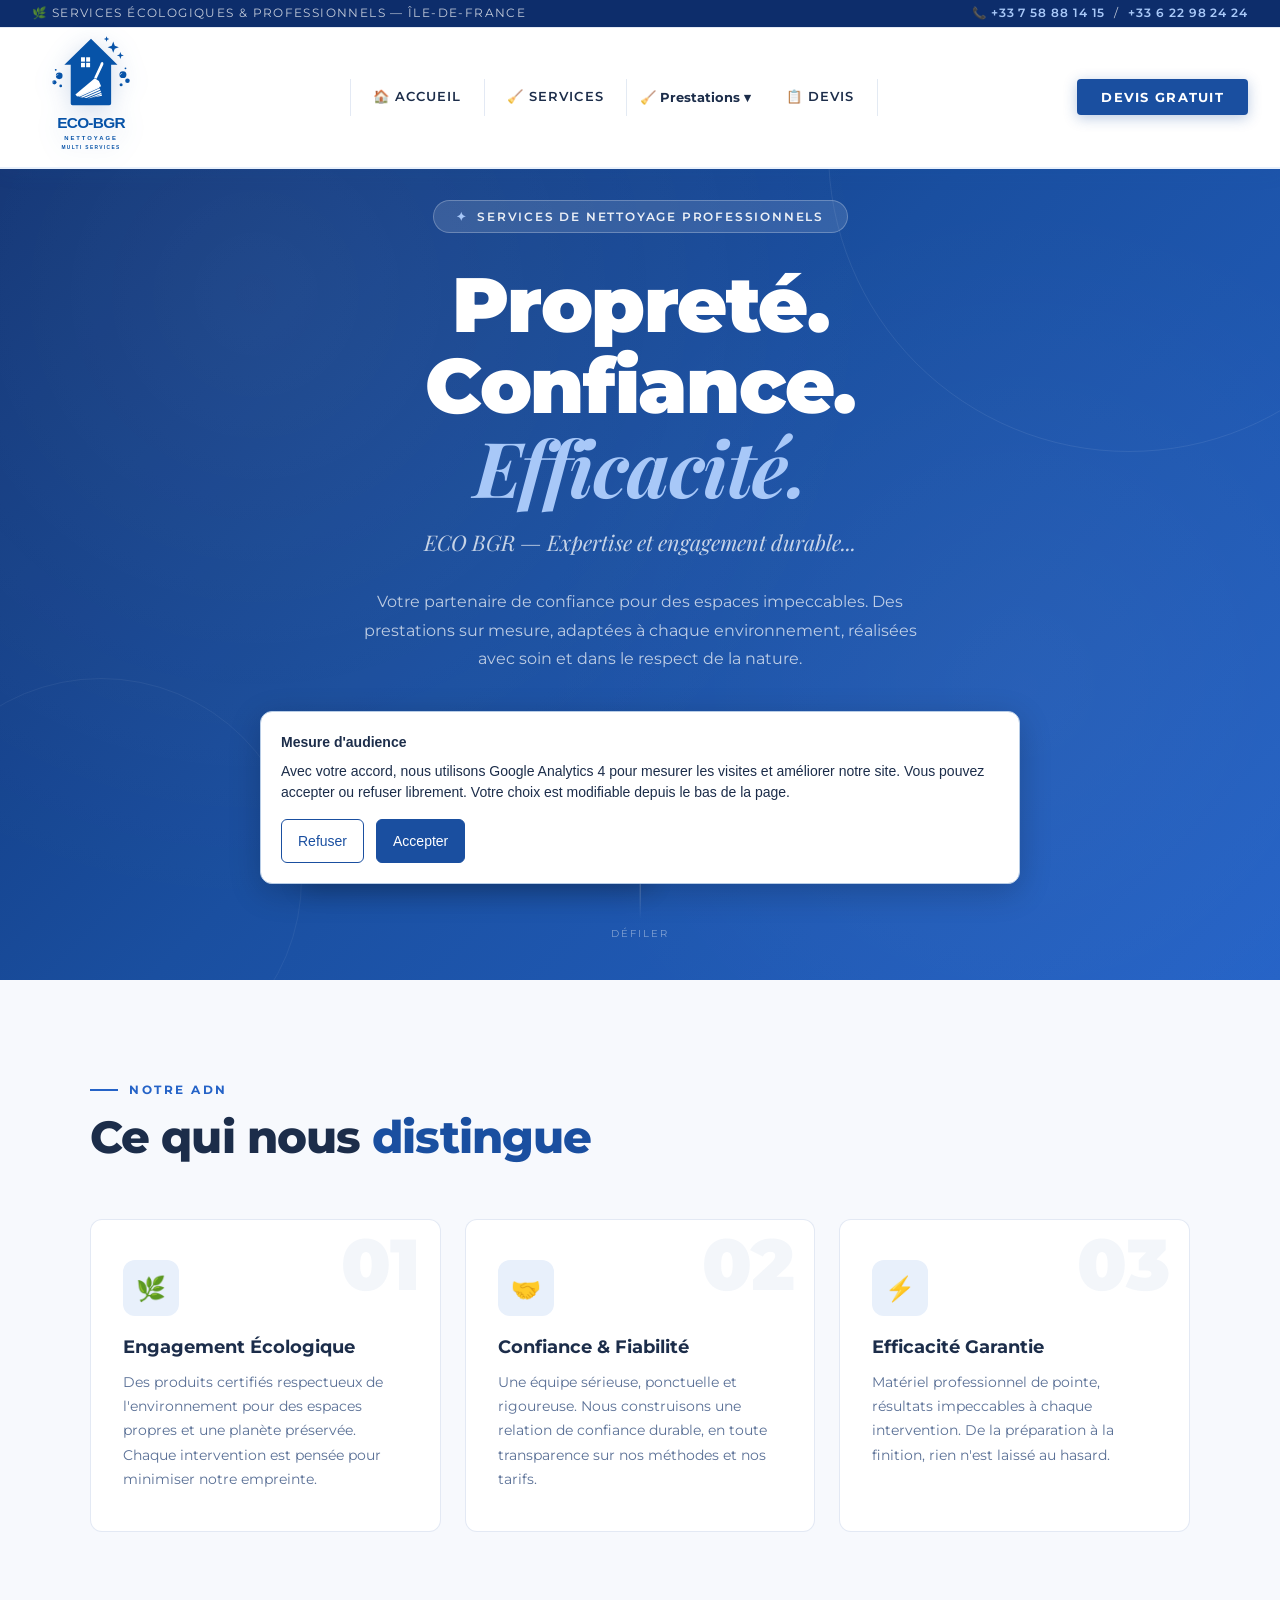
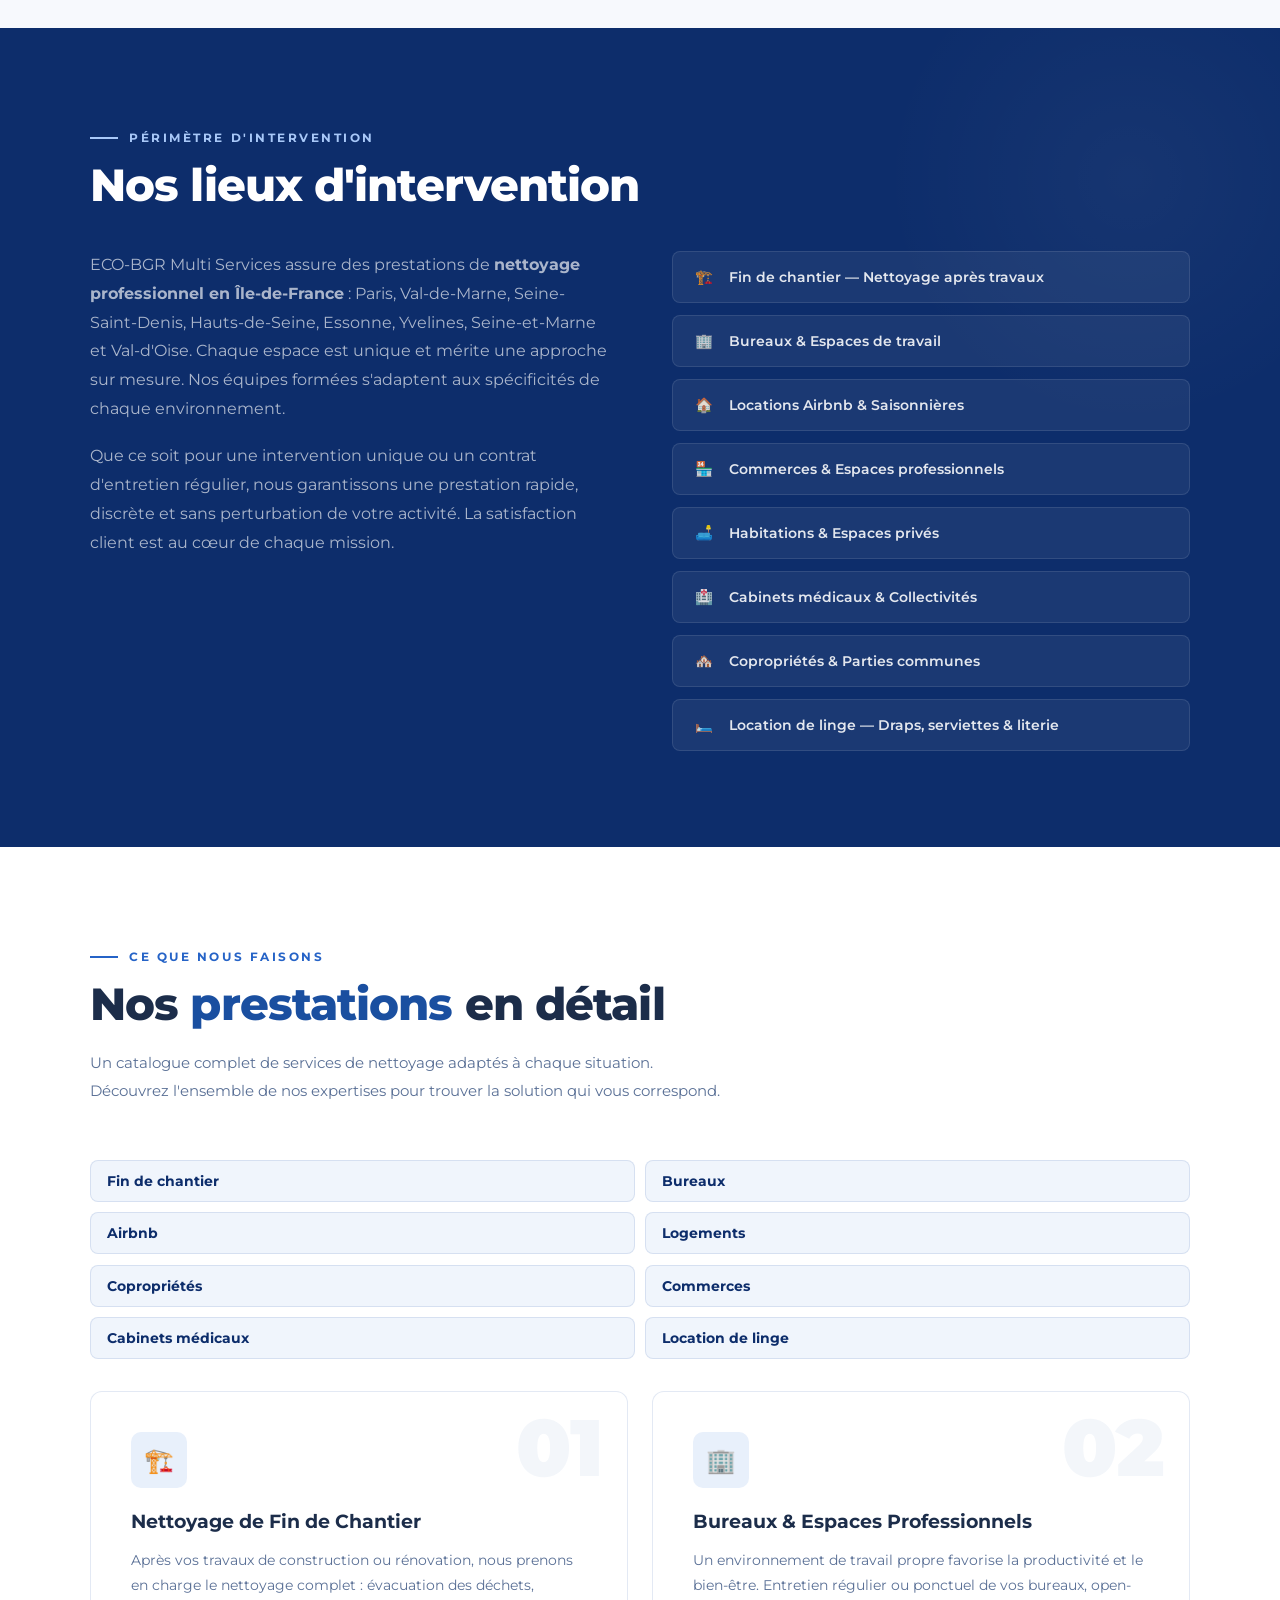
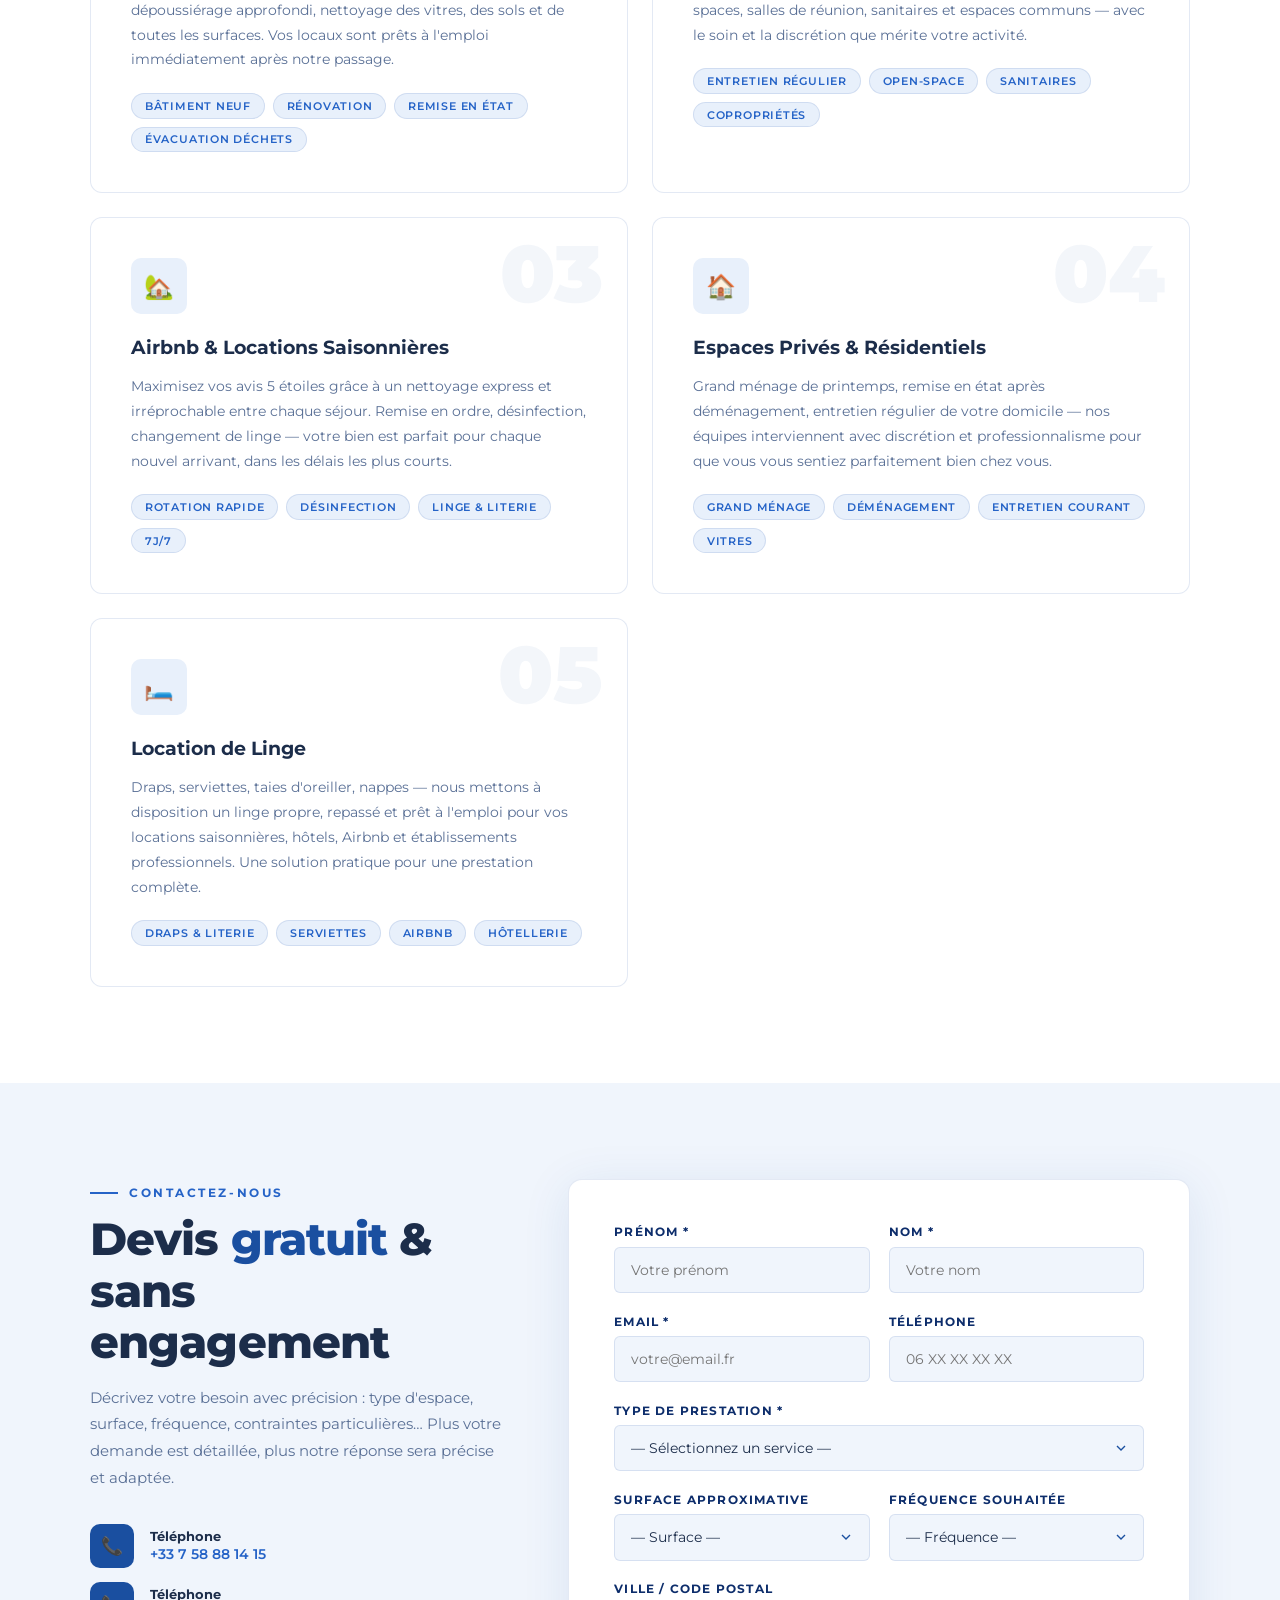
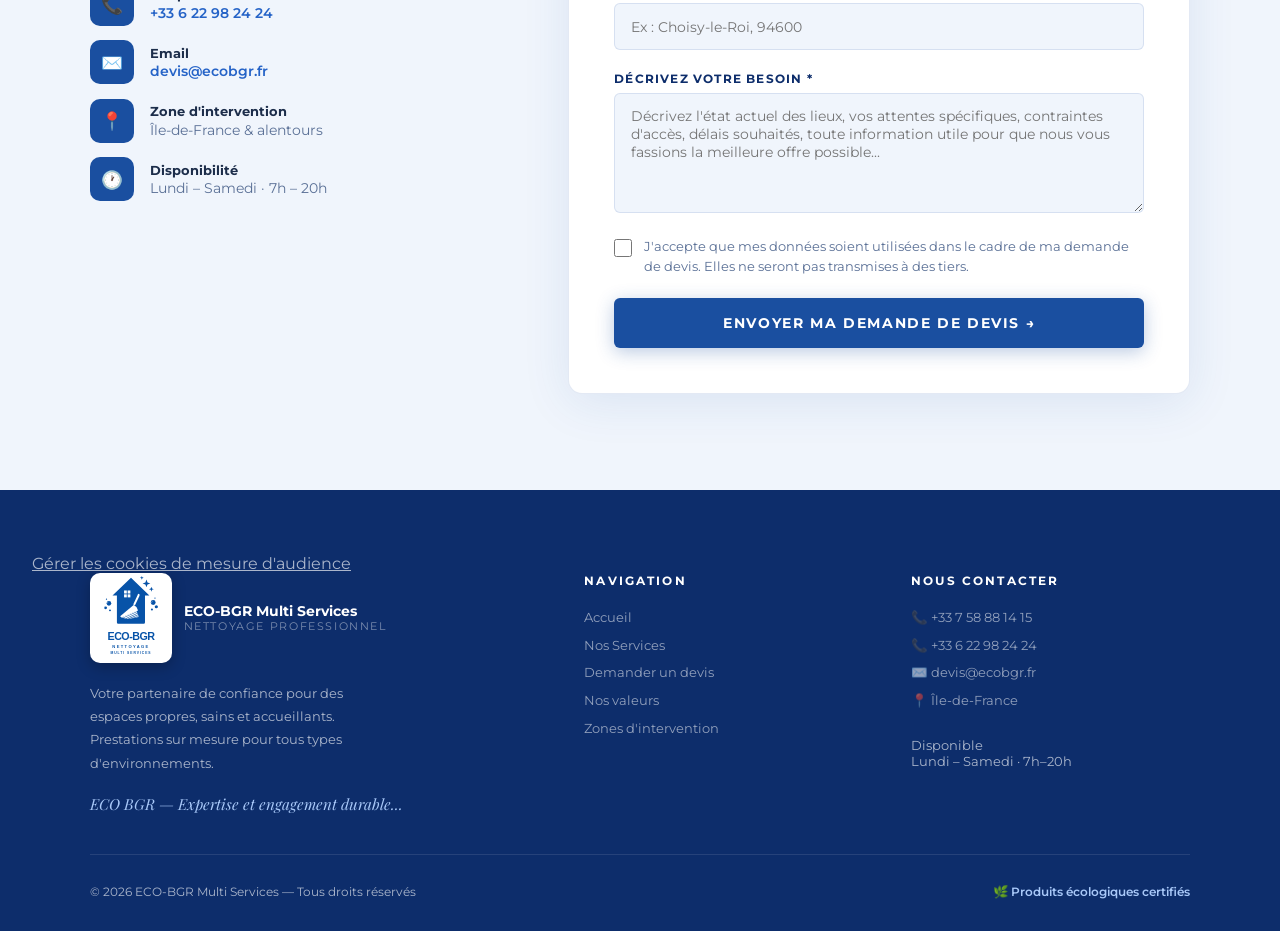
==== commit 5f22f145: "Brand: apply refreshed ECO-BGR logo and favicon to index.html" ====
--- a/index.html
+++ b/index.html
@@ -92,14 +92,14 @@
   }
   </script>
 
-  <!-- Favicon -->
-  <link rel="icon" type="image/x-icon" href="/favicon.ico"/>
+  <!-- ECO-BGR : identité visuelle multiformat (SVG) -->
+  <link rel="icon" type="image/x-icon" href="/assets/brand/favicon.svg" type="image/svg+xml"/>
   <link rel="icon" type="image/png" sizes="32x32" href="/favicon-32x32.png"/>
   <link rel="apple-touch-icon" sizes="192x192" href="/favicon-192x192.png"/>
 
   <link rel="preconnect" href="https://fonts.googleapis.com"/>
   <link rel="preconnect" href="https://fonts.gstatic.com" crossorigin/>
-  <link rel="preload" as="image" href="logo.jpeg"/>
+  <link rel="preload" as="image" href="/assets/brand/logo-principal.svg"/>
   <link href="https://fonts.googleapis.com/css2?family=Montserrat:wght@400;600;700;800;900&family=Playfair+Display:ital,wght@0,700;1,400&display=swap" rel="stylesheet"/>
   <style>
     :root {
@@ -448,7 +448,7 @@
     <span><a href="tel:+33758881415">📞 +33 7 58 88 14 15</a> &nbsp;/&nbsp; <a href="tel:+33622982424">+33 6 22 98 24 24</a></span>
   </div>
   <div class="nav-bar">
-    <a class="nav-logo" href="#accueil"><img src="logo.jpeg" alt="ECO-BGR Multi Services — Nettoyage professionnel Île-de-France"/></a>
+    <a class="nav-logo" href="#accueil"><img src="/assets/brand/logo-principal.svg" alt="ECO-BGR Multi Services — Nettoyage professionnel Île-de-France"/></a>
     <nav>
       <a href="#accueil">🏠 Accueil</a>
       <a href="#nos-services">🧹 Services</a>
@@ -640,7 +640,7 @@
     <div class="footer-top">
       <div class="footer-brand">
         <div class="footer-logo">
-          <img src="logo.jpeg" alt="Logo ECO-BGR Multi Services"/>
+          <img src="/assets/brand/logo-principal.svg" alt="Logo ECO-BGR Multi Services"/>
           <div><div class="footer-logo-text">ECO-BGR Multi Services</div><div class="footer-logo-sub">Nettoyage Professionnel</div></div>
         </div>
         <p class="footer-desc">Votre partenaire de confiance pour des espaces propres, sains et accueillants. Prestations sur mesure pour tous types d'environnements.</p>
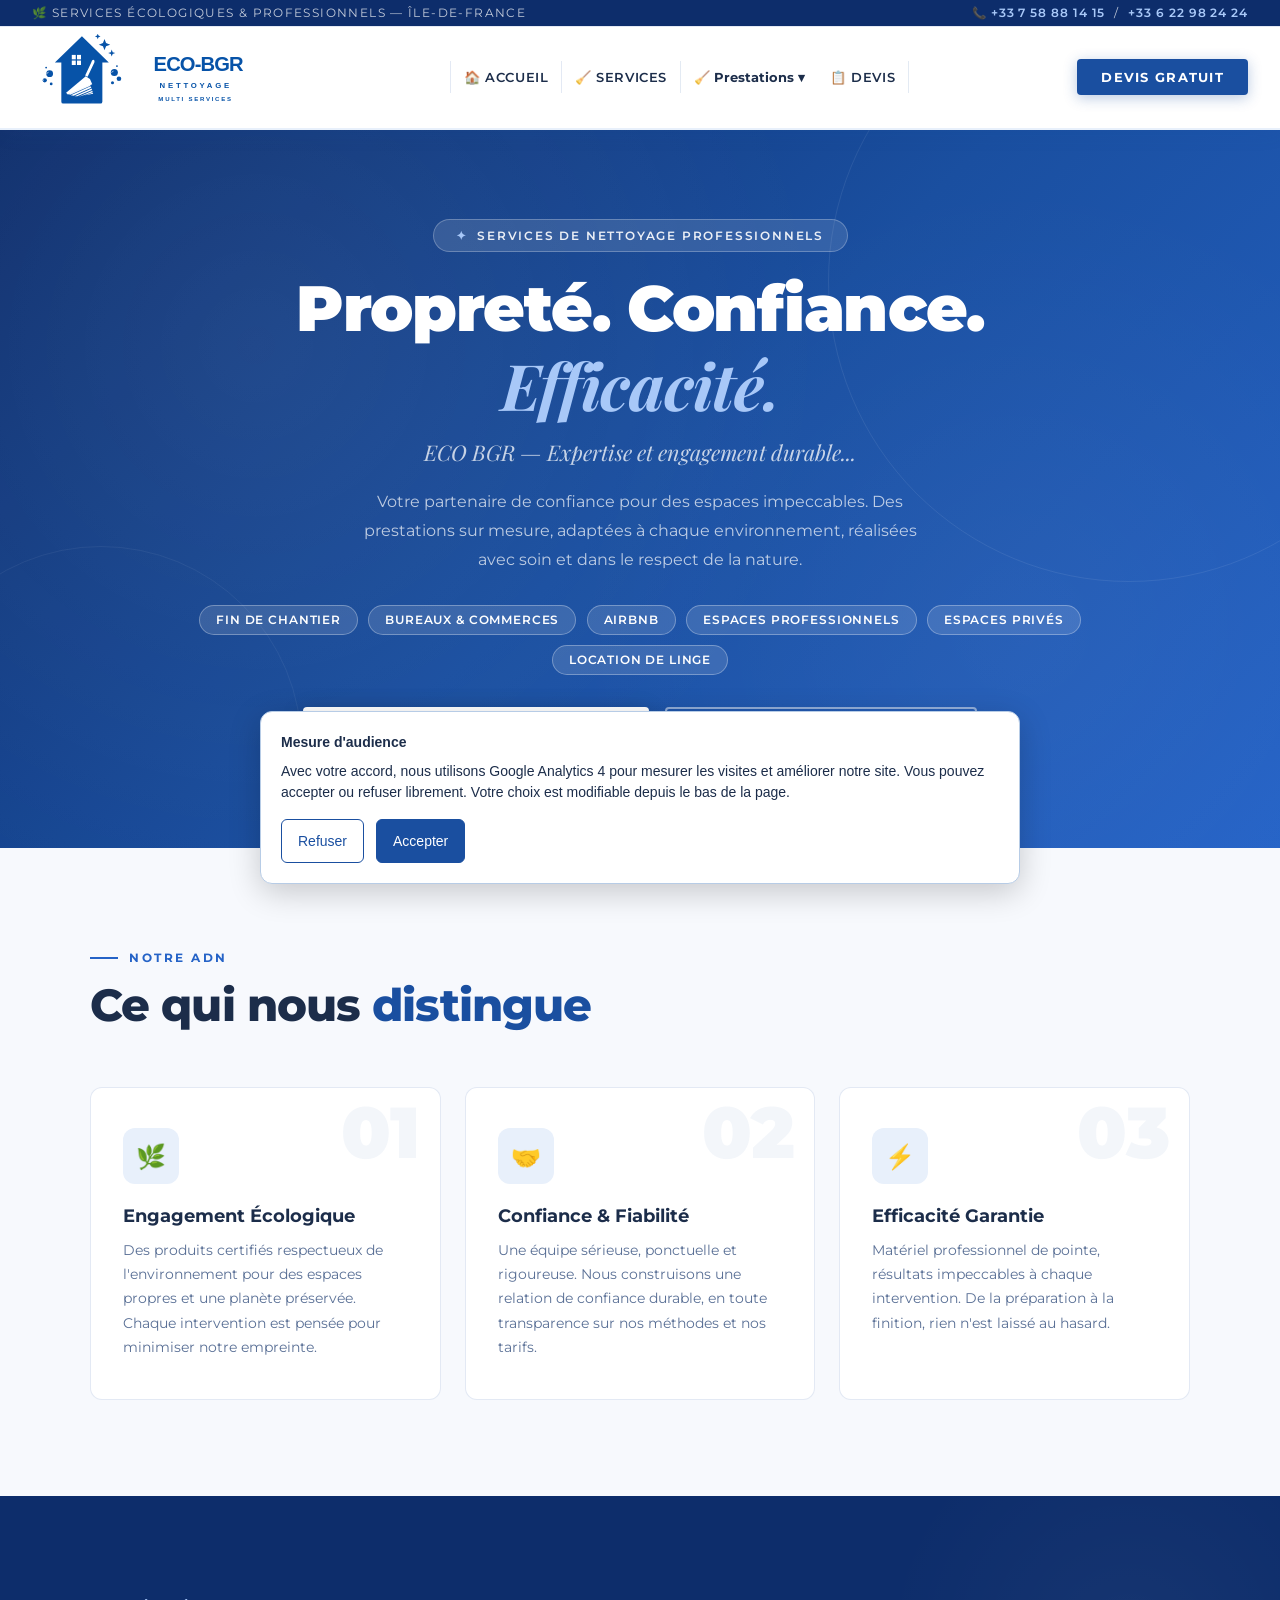
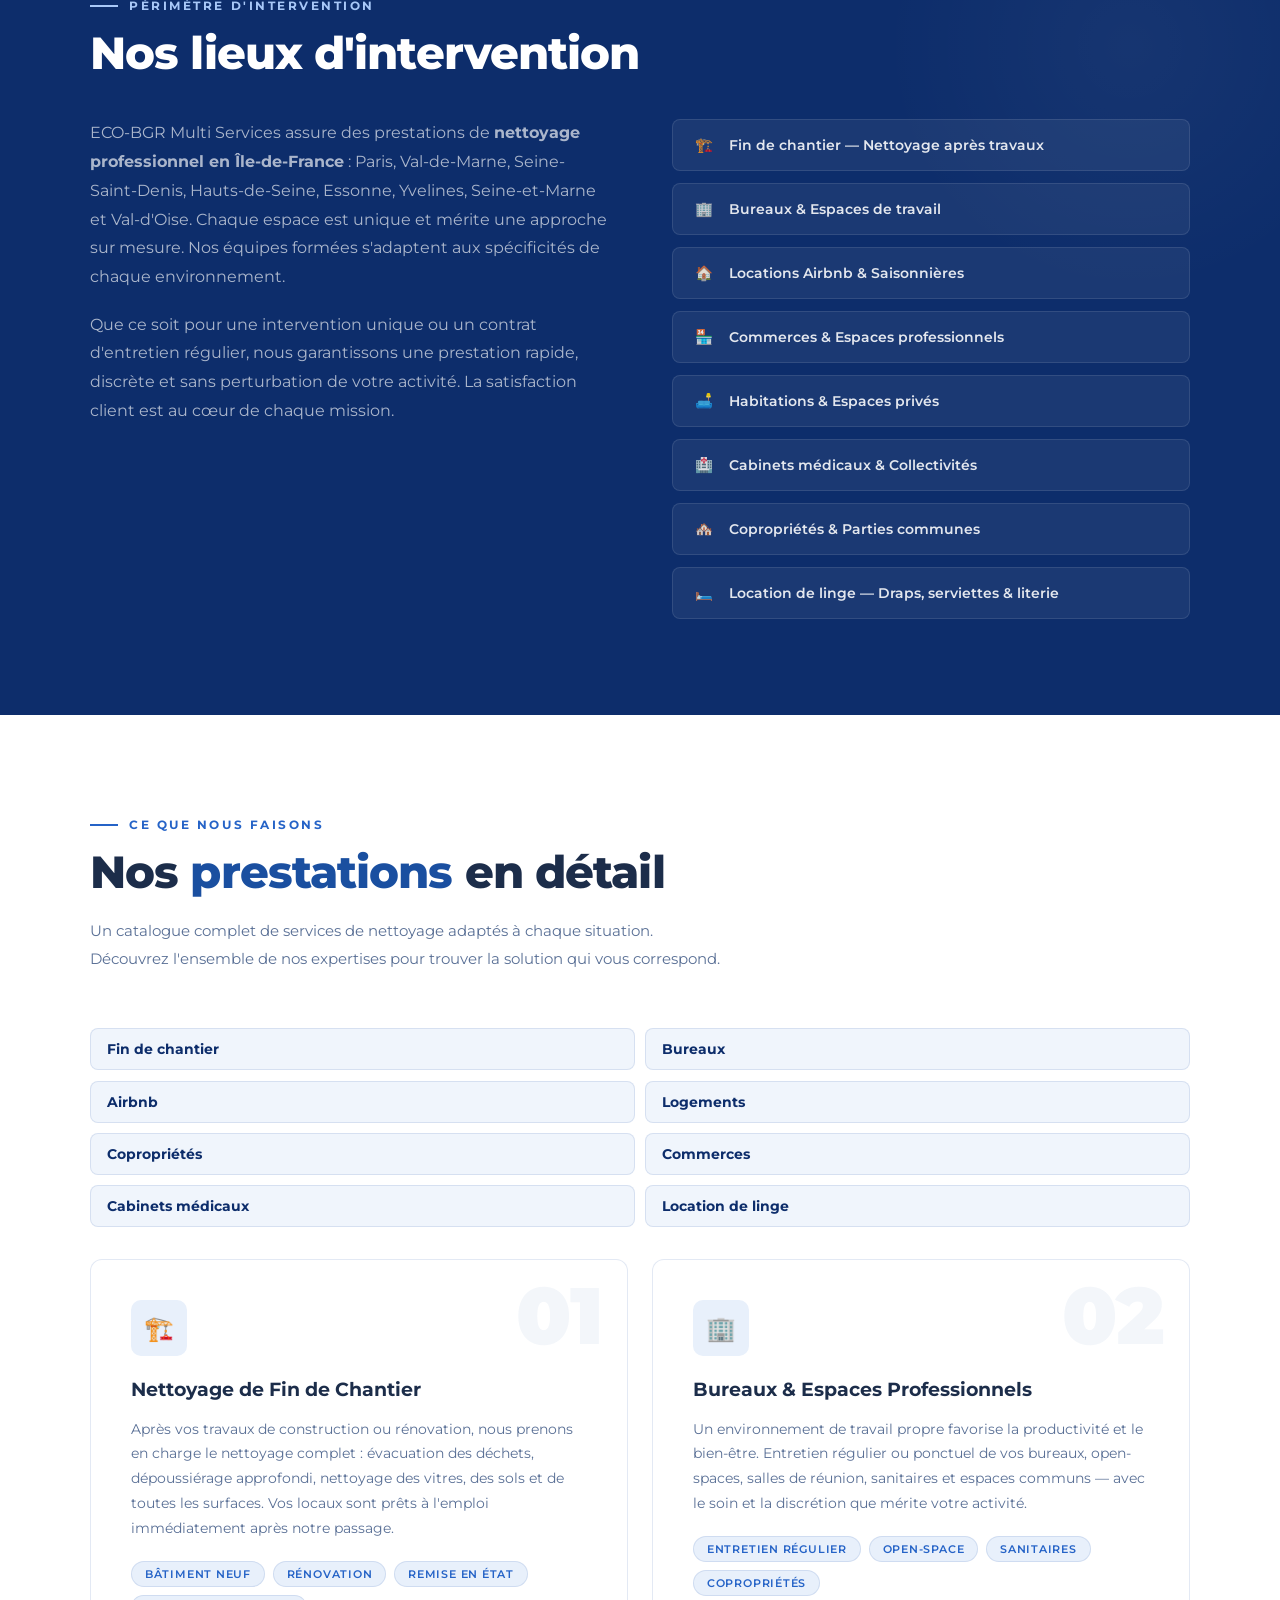
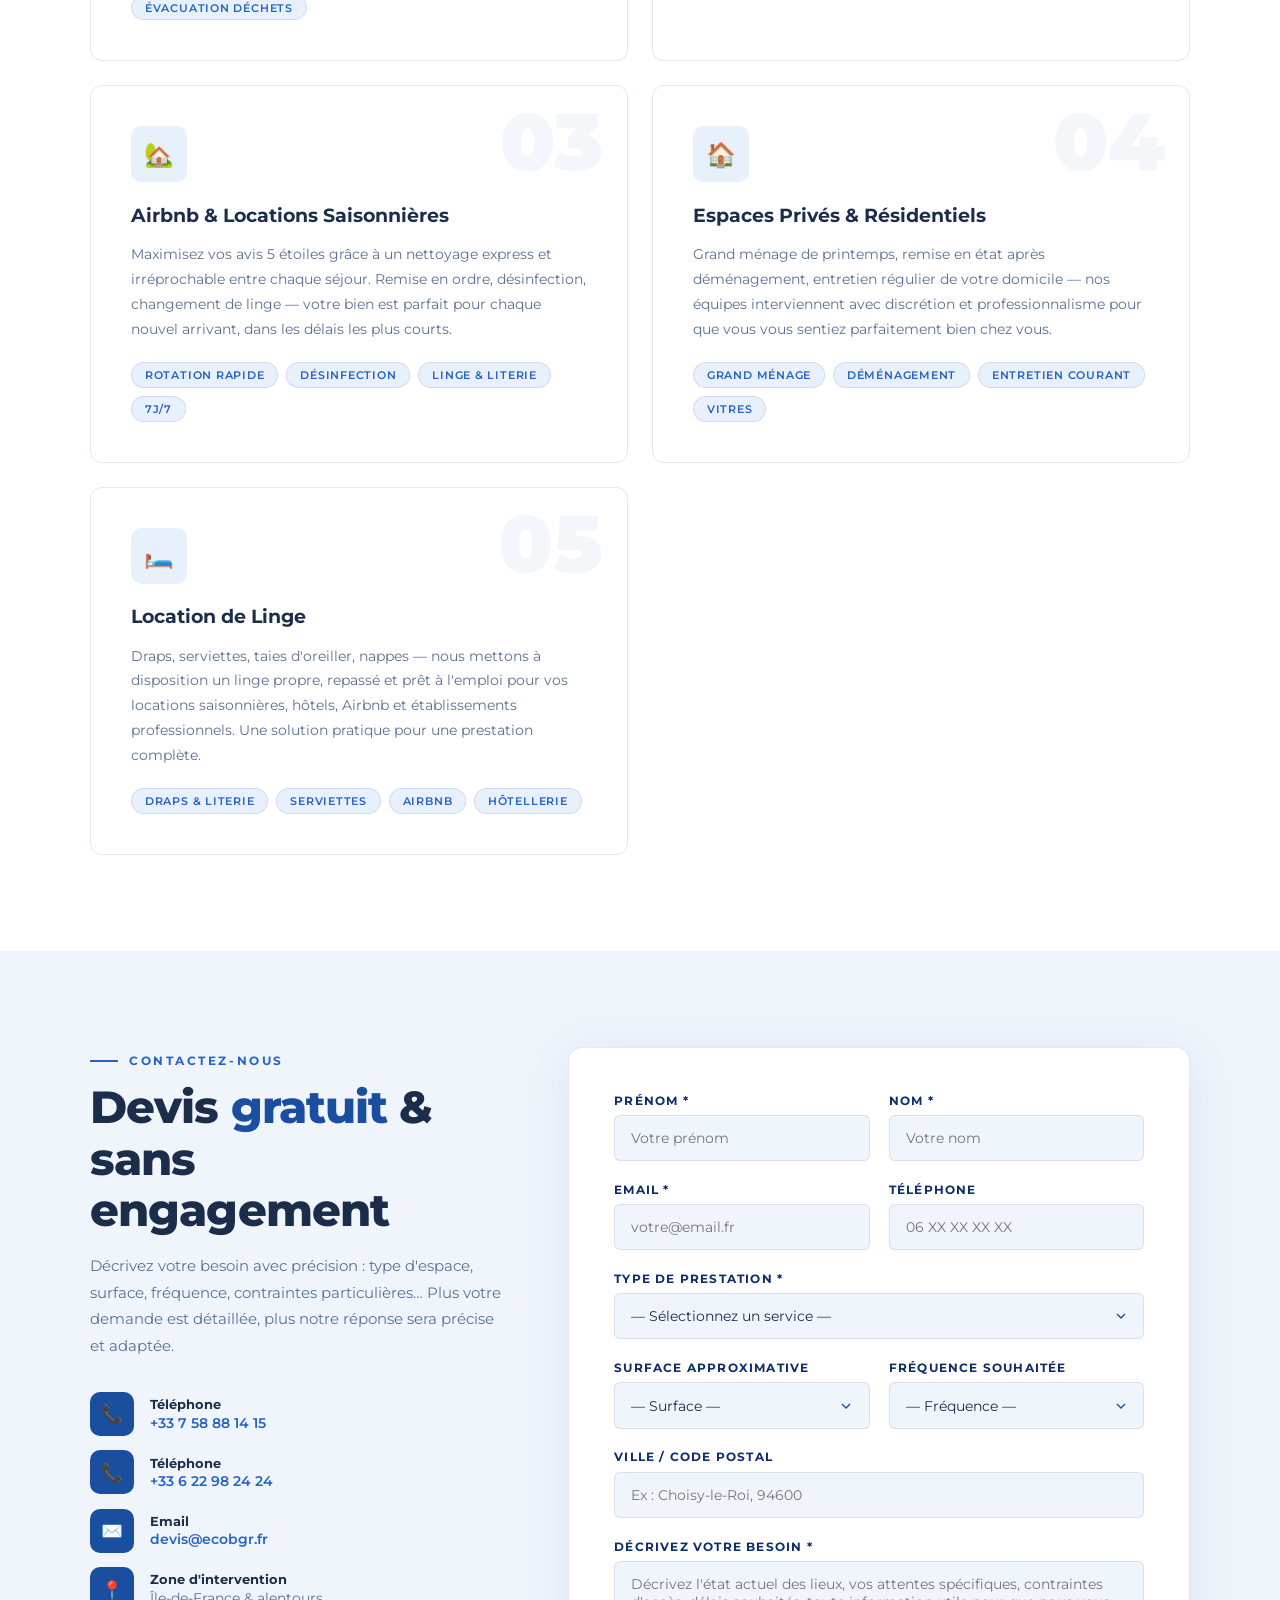
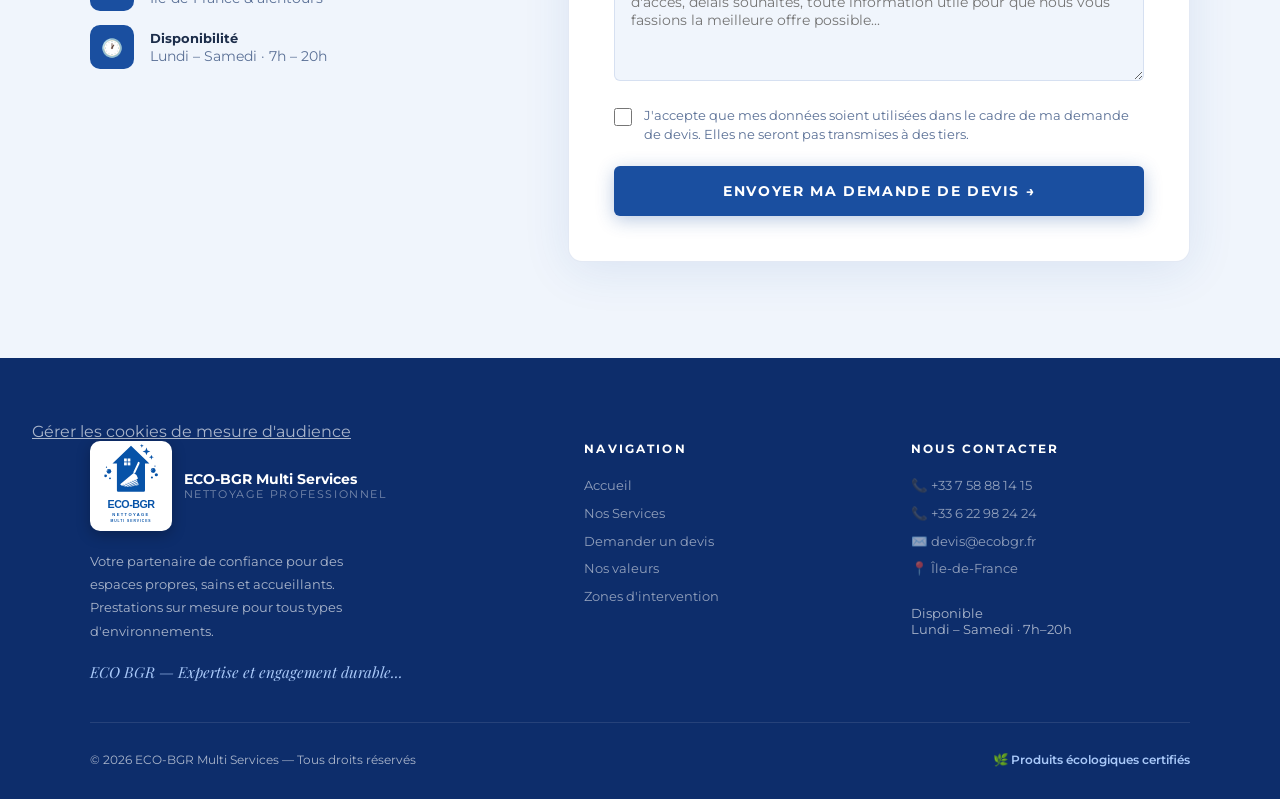
==== commit d65f2bd0: "UX: compact header, readable horizontal logo and balanced hero heights" ====
--- a/index.html
+++ b/index.html
@@ -93,13 +93,14 @@
   </script>
 
   <!-- ECO-BGR : identité visuelle multiformat (SVG) -->
-  <link rel="icon" type="image/x-icon" href="/assets/brand/favicon.svg" type="image/svg+xml"/>
-  <link rel="icon" type="image/png" sizes="32x32" href="/favicon-32x32.png"/>
+  <link rel="icon" type="image/svg+xml" href="/assets/brand/favicon.svg"/>
+  <link rel="alternate icon" type="image/x-icon" href="/favicon.ico"/>
+  
   <link rel="apple-touch-icon" sizes="192x192" href="/favicon-192x192.png"/>
 
   <link rel="preconnect" href="https://fonts.googleapis.com"/>
   <link rel="preconnect" href="https://fonts.gstatic.com" crossorigin/>
-  <link rel="preload" as="image" href="/assets/brand/logo-principal.svg"/>
+  <link rel="preload" as="image" href="/assets/brand/logo-horizontal.svg"/>
   <link href="https://fonts.googleapis.com/css2?family=Montserrat:wght@400;600;700;800;900&family=Playfair+Display:ital,wght@0,700;1,400&display=swap" rel="stylesheet"/>
   <style>
     :root {
@@ -381,6 +382,68 @@
 .service-detail-links a{padding:.75rem 1rem;border:1px solid var(--border);border-radius:8px;text-decoration:none;color:var(--blue-dark);font-weight:700;background:var(--blue-ice);font-size:.85rem;}
 .service-detail-links a:hover,.service-detail-links a:focus{background:var(--blue-pale);}
 @media(max-width:900px){.services-menu-panel{left:auto;right:0;max-width:calc(100vw - 2rem)}.service-detail-links{grid-template-columns:1fr}}
+
+    /* ECOBGR-UX-02 — Header compact et accueil sans espace vide */
+    header{position:sticky;top:0;left:auto;right:auto;}
+    .header-top{padding:.38rem clamp(1rem,3vw,2rem);}
+    .nav-bar{max-width:1480px;margin:0 auto;min-height:96px;padding:.45rem clamp(1rem,3vw,2rem);grid-template-columns:250px minmax(0,1fr) auto;column-gap:1.5rem;}
+    .nav-logo{display:flex;align-items:center;width:250px;max-width:100%;}
+    .nav-logo img{display:block;width:100%;height:auto;max-height:86px;object-fit:contain;filter:none;}
+    .nav-bar nav{min-width:0;align-items:center;flex-wrap:wrap;row-gap:.2rem;}
+    .nav-bar nav a{padding:.5rem .8rem;letter-spacing:.045em;}
+    .services-menu{align-self:center;}
+    #accueil{min-height:0;padding:clamp(4rem,7vw,6rem) 1.5rem clamp(4.5rem,7vw,6rem);scroll-margin-top:0;}
+    .hero-content{max-width:1000px;padding:0 1rem;}
+    .hero-badge{margin-bottom:1.3rem;}
+    .hero-title{font-size:clamp(2.2rem,5vw,4.4rem);line-height:1.1;margin-bottom:1.1rem;}
+    .hero-title-main{display:block;white-space:nowrap;}
+    .hero-title .accent{display:block;margin-top:.1em;}
+    .hero-slogan{margin-bottom:1.4rem;}
+    .hero-desc{margin-bottom:1.9rem;}
+    .hero-chips{margin-bottom:2rem;}
+    .hero-scroll{display:none;}
+    section:not(#accueil){scroll-margin-top:125px;}
+    @media(max-width:1050px){
+      .nav-bar{grid-template-columns:205px minmax(0,1fr) auto;column-gap:.65rem;min-height:86px;}
+      .nav-logo{width:205px;}
+      .nav-bar nav a{font-size:.74rem;padding:.45rem .55rem;}
+      .nav-cta{padding:.75rem .9rem;}
+    }
+    @media(max-width:900px){
+      .header-top{flex-direction:row;flex-wrap:wrap;justify-content:center;gap:.35rem 1rem;}
+      .nav-bar{display:flex;flex-direction:row;flex-wrap:wrap;justify-content:space-between;align-items:center;gap:.55rem;padding:.6rem 1rem;min-height:0;}
+      .nav-logo{width:190px;}
+      .nav-logo img{width:100%;height:auto;max-height:72px;}
+      .nav-bar nav{flex:1 1 330px;justify-content:center;flex-wrap:wrap;gap:.15rem;}
+      .nav-bar nav a{font-size:.72rem;padding:.45rem .5rem;}
+      .nav-cta{font-size:.72rem;padding:.65rem .85rem;}
+      #accueil{padding:4rem 1rem 4.5rem;}
+      .hero-content{padding:0;}
+      .hero-title{font-size:clamp(2rem,6.4vw,3.8rem);}
+      section:not(#accueil){scroll-margin-top:185px;}
+    }
+    @media(max-width:600px){
+      .header-top span{font-size:.62rem;letter-spacing:.04em;}
+      .nav-logo{width:160px;}
+      .nav-bar nav{order:3;flex:1 1 100%;justify-content:center;}
+      .nav-bar nav a{font-size:.69rem;padding:.4rem .45rem;border-right:0;}
+      .nav-bar nav a:first-child{border-left:0;}
+      .nav-cta{margin-left:auto;}
+      .services-menu summary{padding:.4rem .3rem;}
+      .hero-badge{font-size:.62rem;letter-spacing:.07em;padding:.5rem .8rem;}
+      .hero-title{font-size:clamp(2rem,8.3vw,3.1rem);}
+      .hero-title-main{white-space:normal;}
+      .hero-slogan{font-size:1rem;}
+      .hero-desc{font-size:.92rem;line-height:1.7;}
+      .hero-chips{gap:.4rem;}
+      .chip{font-size:.65rem;padding:.35rem .65rem;}
+      .hero-btns{gap:.7rem;}
+      .btn-white,.btn-ghost{width:100%;max-width:340px;text-align:center;padding:.85rem 1rem;font-size:.75rem;}
+      section:not(#accueil){scroll-margin-top:205px;}
+    }
+    @media(prefers-reduced-motion:reduce){
+      .hero-content,.hero-badge,.hero-title,.hero-slogan,.hero-desc,.hero-chips,.hero-btns{animation:none;}
+    }
   </style>
   <style>
     .analytics-consent { position: fixed; left: 1rem; right: 1rem; bottom: 1rem; z-index: 9999; max-width: 760px; margin: auto; background: #fff; color: #1c2d4a; border: 1px solid #b7cce6; border-radius: 12px; padding: 1.25rem; box-shadow: 0 8px 32px rgba(0,0,0,.2); font: 14px/1.5 Arial,sans-serif; }
@@ -448,7 +511,7 @@
     <span><a href="tel:+33758881415">📞 +33 7 58 88 14 15</a> &nbsp;/&nbsp; <a href="tel:+33622982424">+33 6 22 98 24 24</a></span>
   </div>
   <div class="nav-bar">
-    <a class="nav-logo" href="#accueil"><img src="/assets/brand/logo-principal.svg" alt="ECO-BGR Multi Services — Nettoyage professionnel Île-de-France"/></a>
+    <a class="nav-logo" href="#accueil" aria-label="ECO-BGR : accueil"><img src="/assets/brand/logo-horizontal.svg" alt="ECO-BGR Nettoyage Multi Services" width="250" height="90" fetchpriority="high"/></a>
     <nav>
       <a href="#accueil">🏠 Accueil</a>
       <a href="#nos-services">🧹 Services</a>
@@ -472,7 +535,7 @@
   <div class="hero-circles"></div>
   <div class="hero-content">
     <div class="hero-badge">Services de nettoyage professionnels</div>
-    <h1 class="hero-title">Propreté. Confiance.<br><span class="accent">Efficacité.</span></h1>
+    <h1 class="hero-title"><span class="hero-title-main">Propreté. Confiance.</span><span class="accent">Efficacité.</span></h1>
     <p class="hero-slogan">ECO BGR — Expertise et engagement durable...</p>
     <p class="hero-desc">Votre partenaire de confiance pour des espaces impeccables. Des prestations sur mesure, adaptées à chaque environnement, réalisées avec soin et dans le respect de la nature.</p>
     <div class="hero-chips">
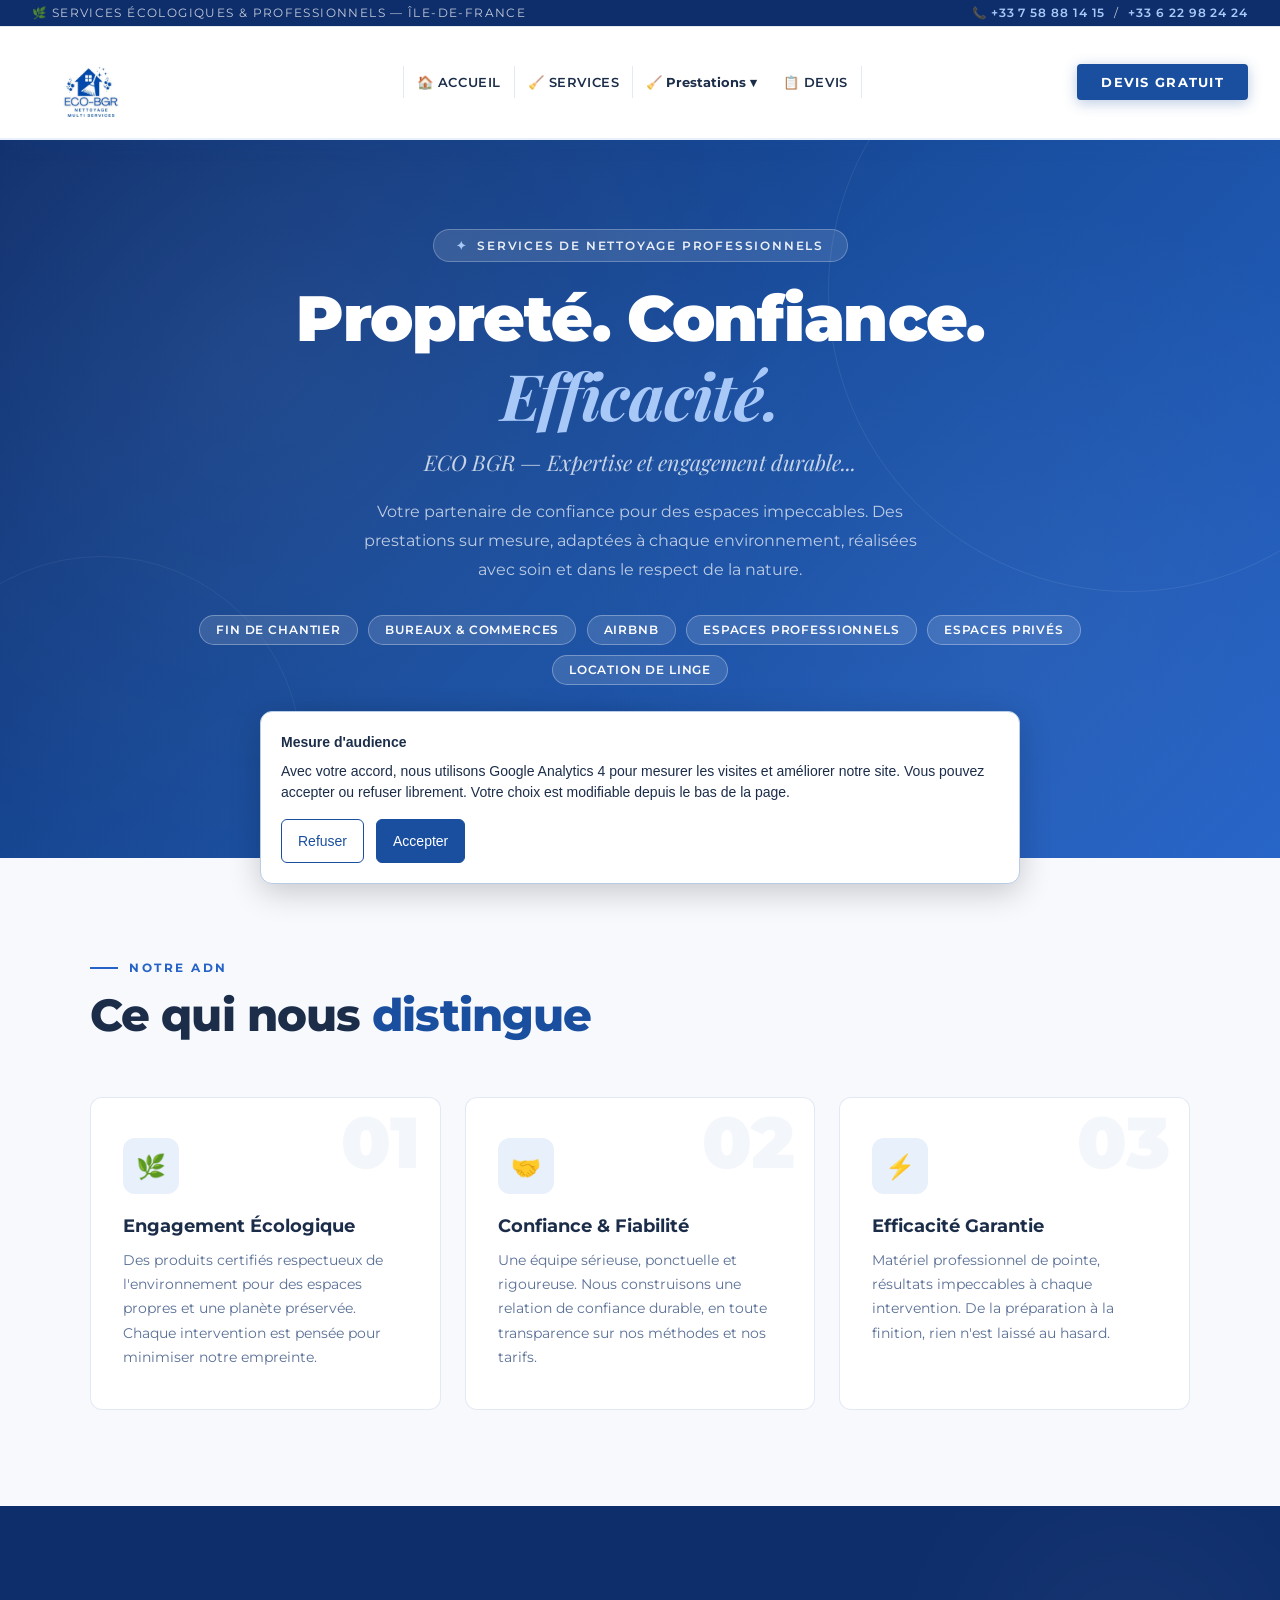
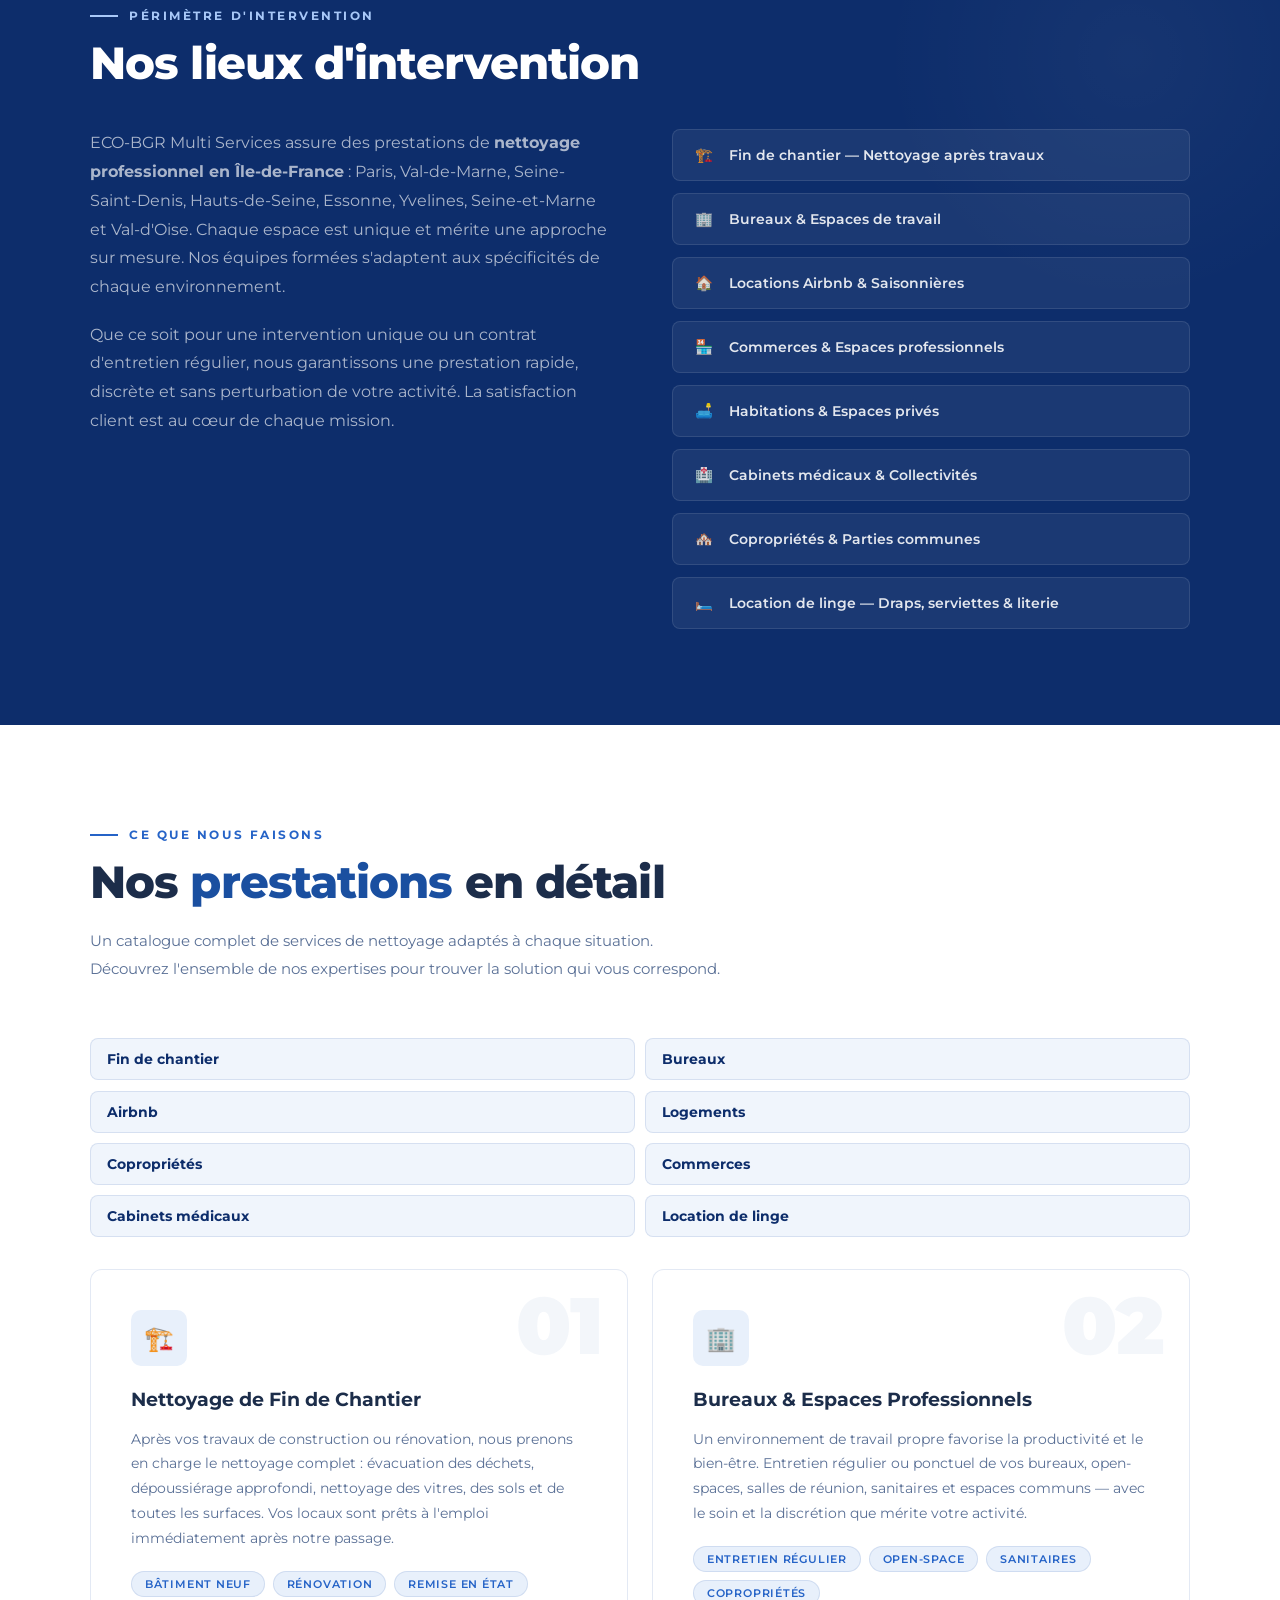
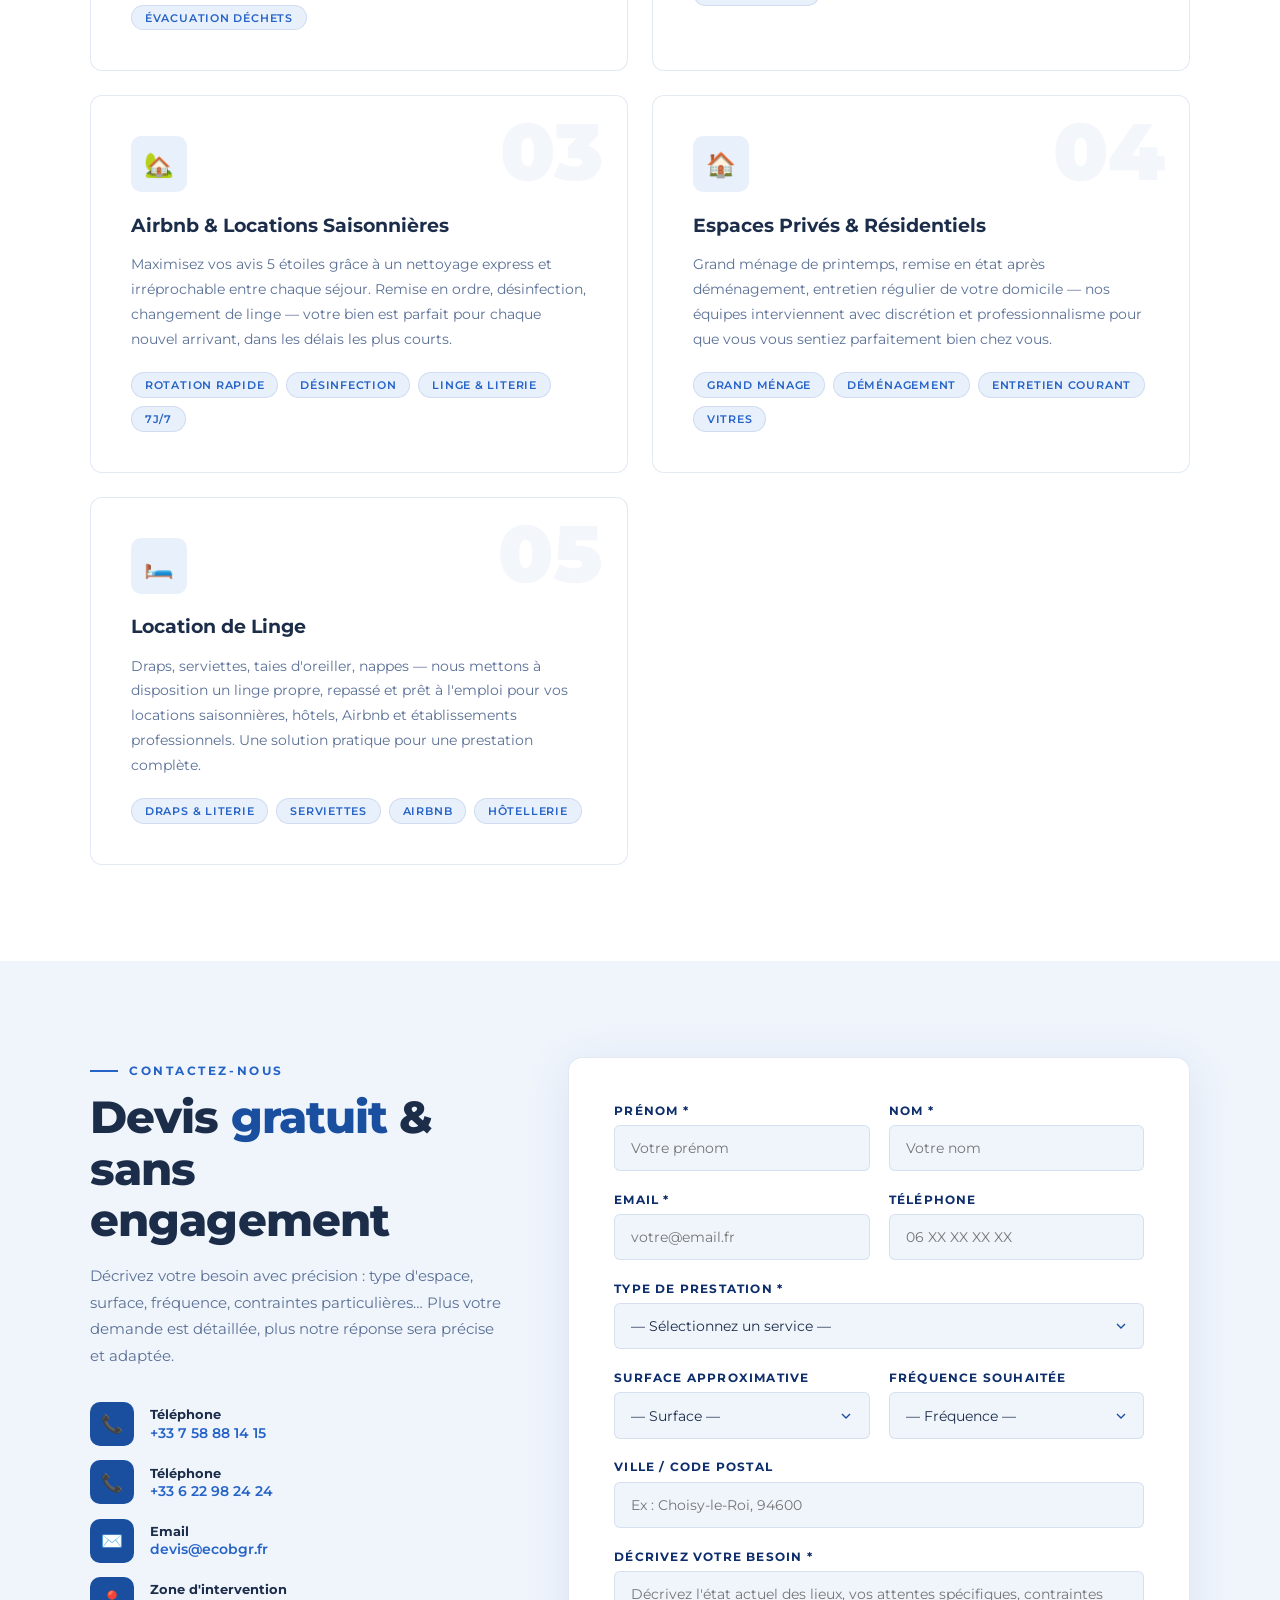
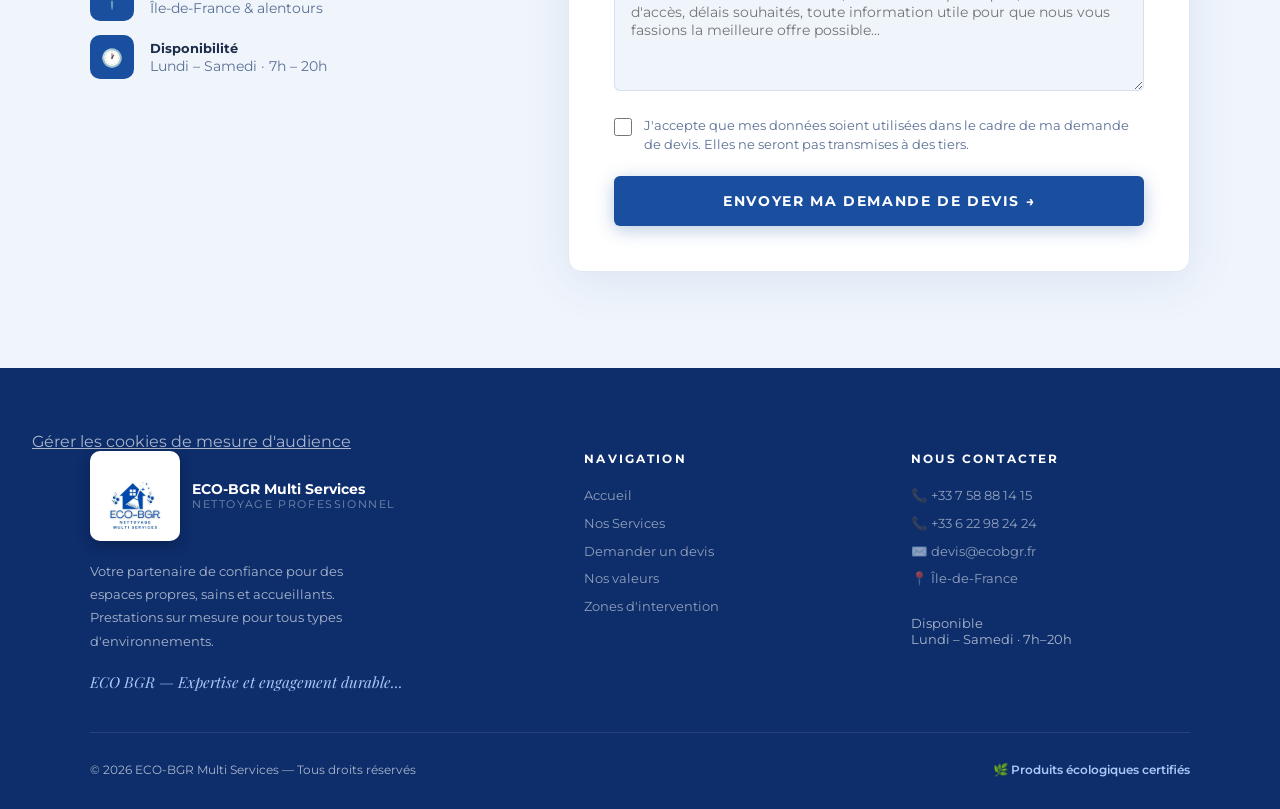
==== commit 6660dcb8: "Restore original ECO-BGR brand in index.html" ====
--- a/index.html
+++ b/index.html
@@ -93,14 +93,15 @@
   </script>
 
   <!-- ECO-BGR : identité visuelle multiformat (SVG) -->
-  <link rel="icon" type="image/svg+xml" href="/assets/brand/favicon.svg"/>
-  <link rel="alternate icon" type="image/x-icon" href="/favicon.ico"/>
+  <link rel="icon" type="image/x-icon" href="/favicon.ico"/>
+  <link rel="icon" type="image/png" sizes="32x32" href="/favicon-32x32.png"/>
+  
   
   <link rel="apple-touch-icon" sizes="192x192" href="/favicon-192x192.png"/>
 
   <link rel="preconnect" href="https://fonts.googleapis.com"/>
   <link rel="preconnect" href="https://fonts.gstatic.com" crossorigin/>
-  <link rel="preload" as="image" href="/assets/brand/logo-horizontal.svg"/>
+  <link rel="preload" as="image" href="/logo.jpeg"/>
   <link href="https://fonts.googleapis.com/css2?family=Montserrat:wght@400;600;700;800;900&family=Playfair+Display:ital,wght@0,700;1,400&display=swap" rel="stylesheet"/>
   <style>
     :root {
@@ -444,6 +445,14 @@
     @media(prefers-reduced-motion:reduce){
       .hero-content,.hero-badge,.hero-title,.hero-slogan,.hero-desc,.hero-chips,.hero-btns{animation:none;}
     }
+
+/* ECOBGR-BRAND-FIX — conserver le logo carré original sans modifier le dessin */
+.nav-bar{grid-template-columns:155px minmax(0,1fr) auto;min-height:105px;}
+.nav-logo{width:155px;max-width:100%;justify-content:flex-start;}
+.nav-logo img{width:118px;height:96px;max-height:96px;object-fit:contain;filter:none;}
+@media(max-width:1050px){.nav-bar{grid-template-columns:132px minmax(0,1fr) auto;}.nav-logo{width:132px}.nav-logo img{width:112px;height:88px;max-height:88px}}
+@media(max-width:900px){.nav-logo{width:122px}.nav-logo img{width:105px;height:84px;max-height:84px}}
+@media(max-width:600px){.nav-logo{width:108px}.nav-logo img{width:95px;height:77px;max-height:77px}}
   </style>
   <style>
     .analytics-consent { position: fixed; left: 1rem; right: 1rem; bottom: 1rem; z-index: 9999; max-width: 760px; margin: auto; background: #fff; color: #1c2d4a; border: 1px solid #b7cce6; border-radius: 12px; padding: 1.25rem; box-shadow: 0 8px 32px rgba(0,0,0,.2); font: 14px/1.5 Arial,sans-serif; }
@@ -511,7 +520,7 @@
     <span><a href="tel:+33758881415">📞 +33 7 58 88 14 15</a> &nbsp;/&nbsp; <a href="tel:+33622982424">+33 6 22 98 24 24</a></span>
   </div>
   <div class="nav-bar">
-    <a class="nav-logo" href="#accueil" aria-label="ECO-BGR : accueil"><img src="/assets/brand/logo-horizontal.svg" alt="ECO-BGR Nettoyage Multi Services" width="250" height="90" fetchpriority="high"/></a>
+    <a class="nav-logo" href="#accueil" aria-label="ECO-BGR : accueil"><img src="/logo.jpeg" alt="ECO-BGR Nettoyage Multi Services" width="500" height="500" fetchpriority="high"/></a>
     <nav>
       <a href="#accueil">🏠 Accueil</a>
       <a href="#nos-services">🧹 Services</a>
@@ -703,7 +712,7 @@
     <div class="footer-top">
       <div class="footer-brand">
         <div class="footer-logo">
-          <img src="/assets/brand/logo-principal.svg" alt="Logo ECO-BGR Multi Services"/>
+          <img src="/logo.jpeg" alt="Logo ECO-BGR Multi Services"/>
           <div><div class="footer-logo-text">ECO-BGR Multi Services</div><div class="footer-logo-sub">Nettoyage Professionnel</div></div>
         </div>
         <p class="footer-desc">Votre partenaire de confiance pour des espaces propres, sains et accueillants. Prestations sur mesure pour tous types d'environnements.</p>
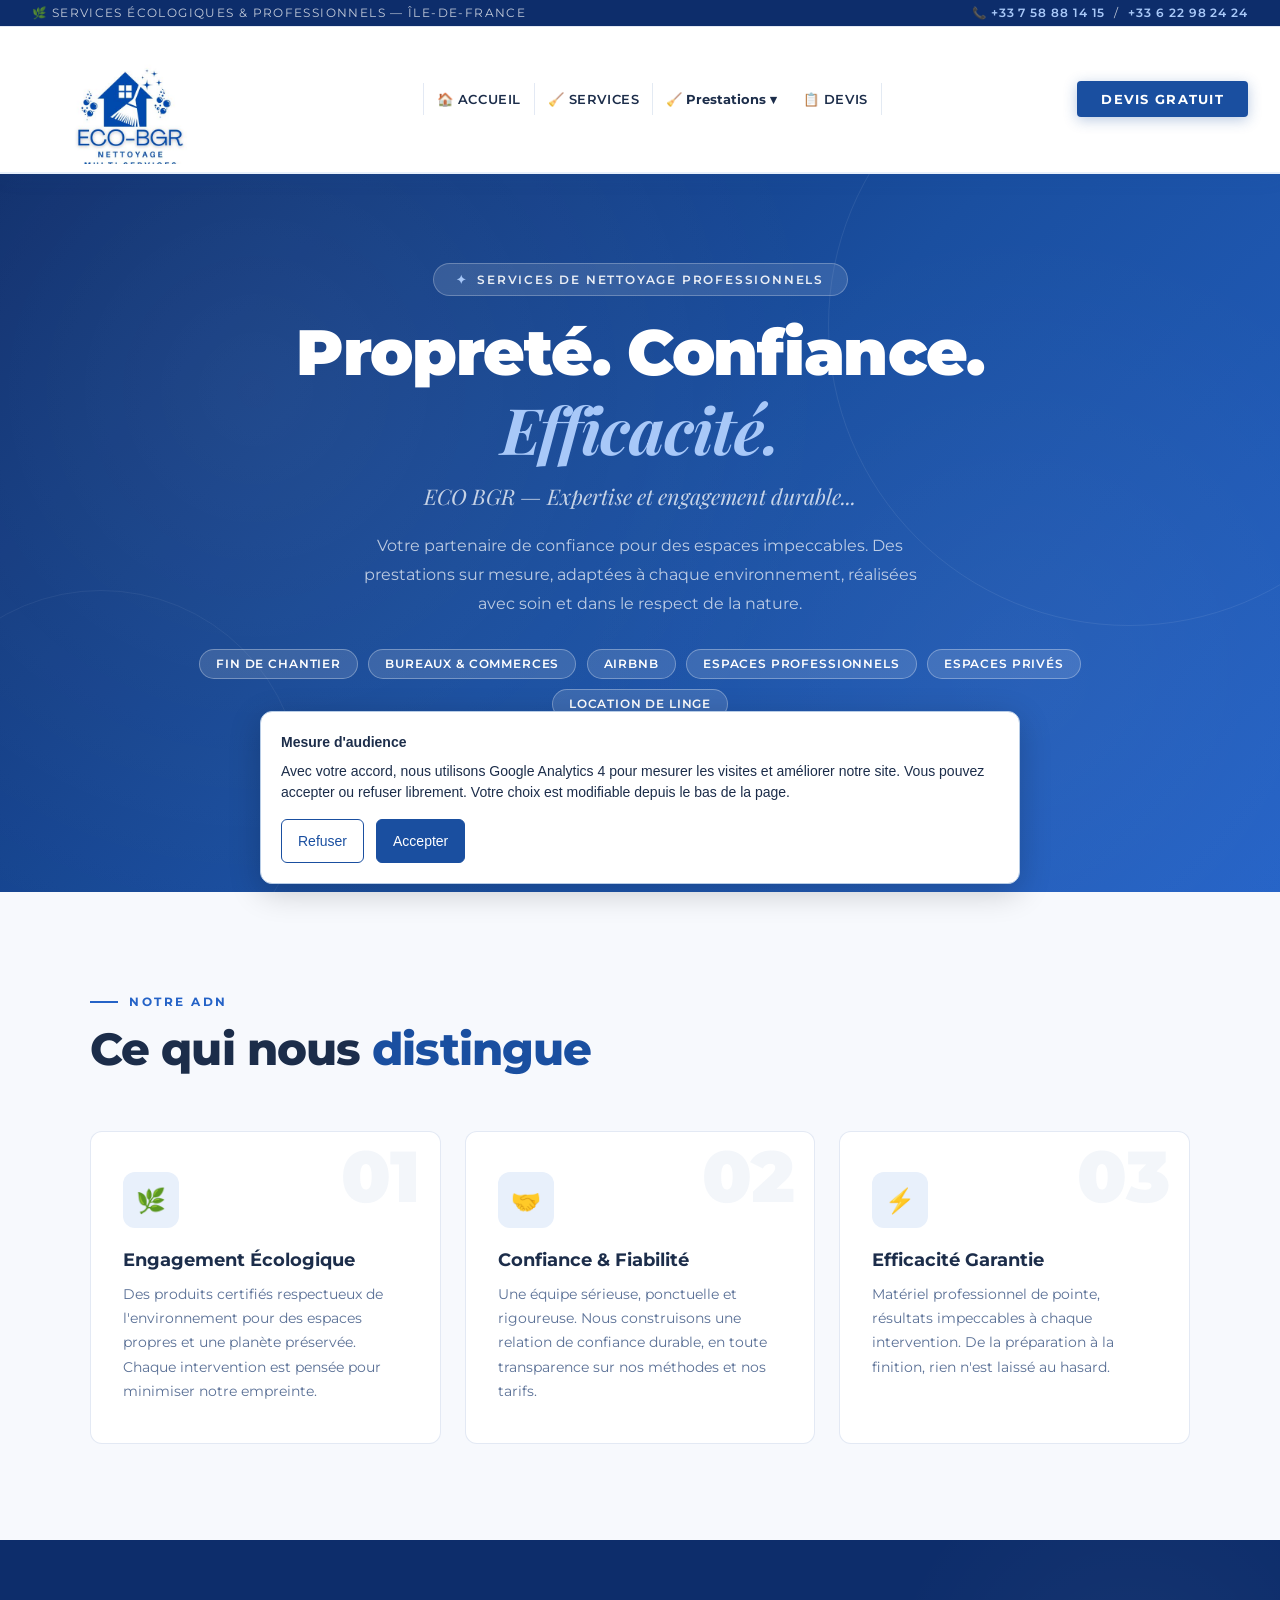
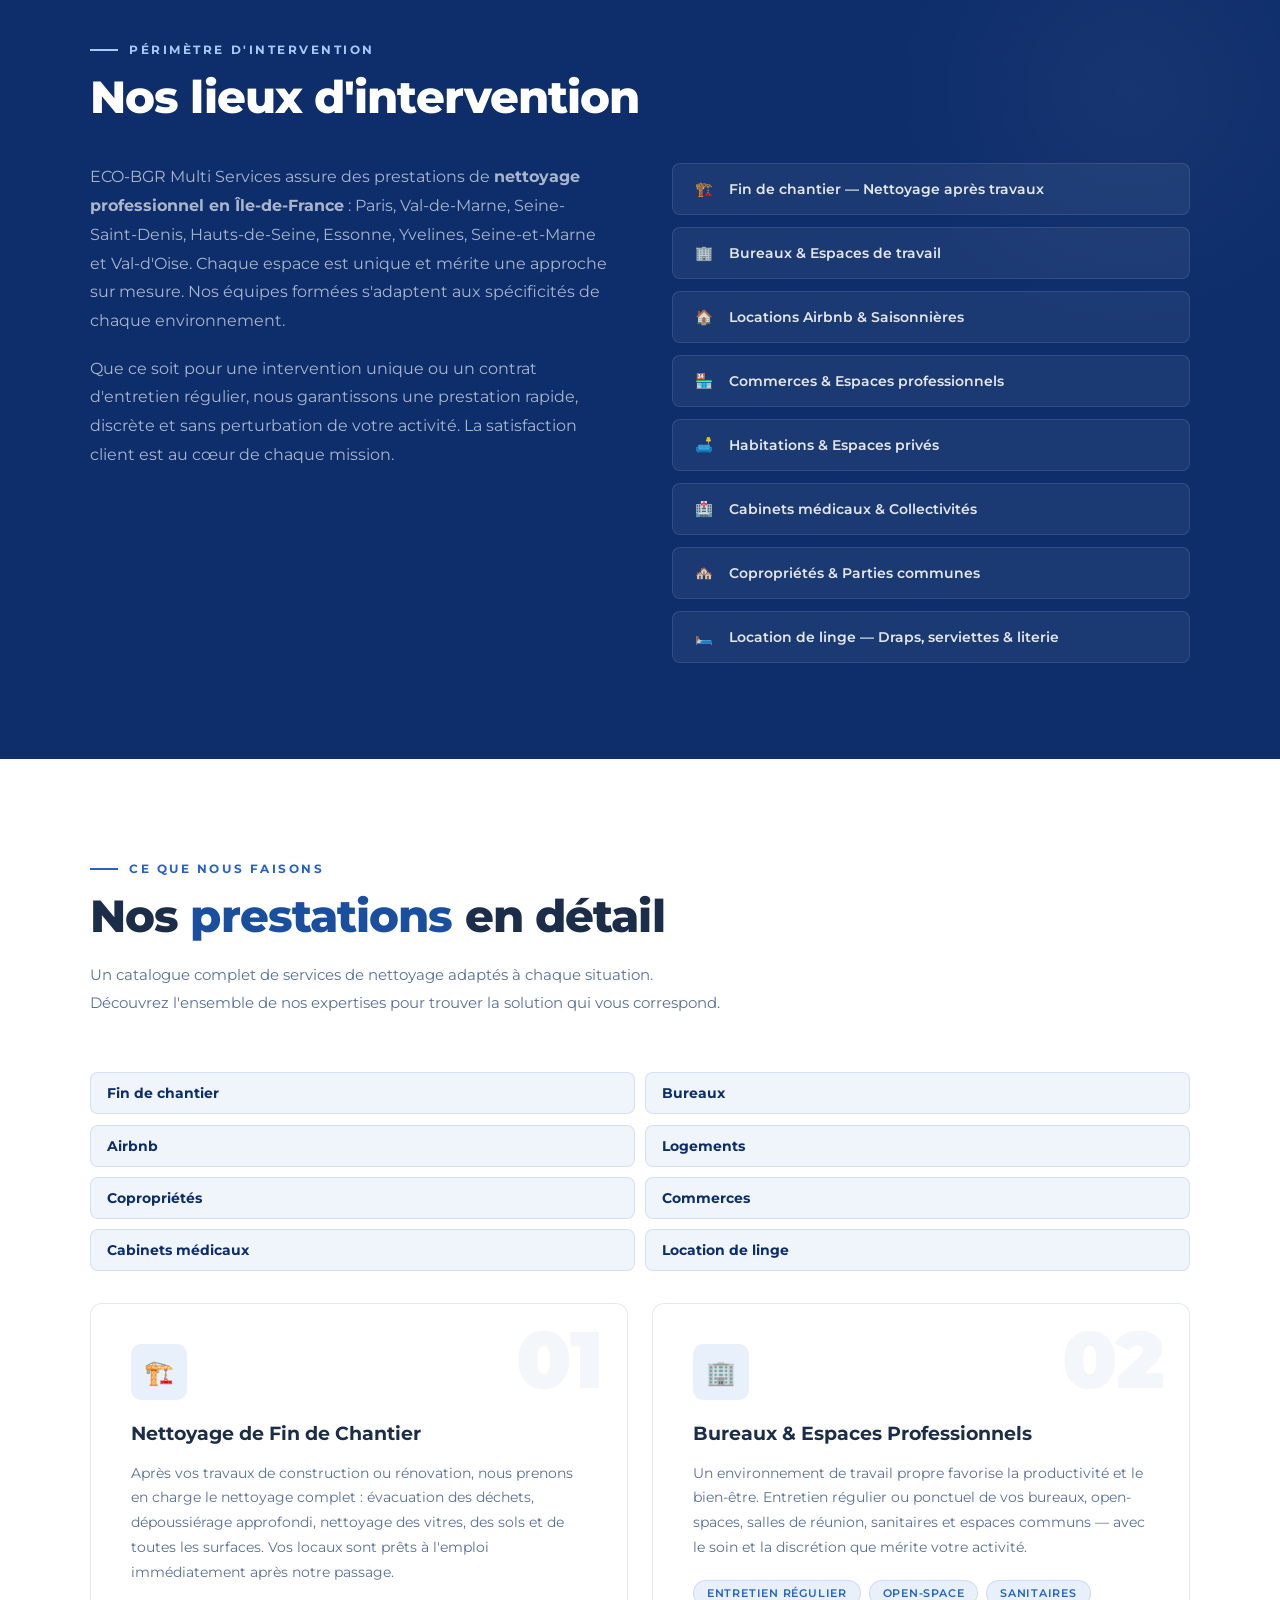
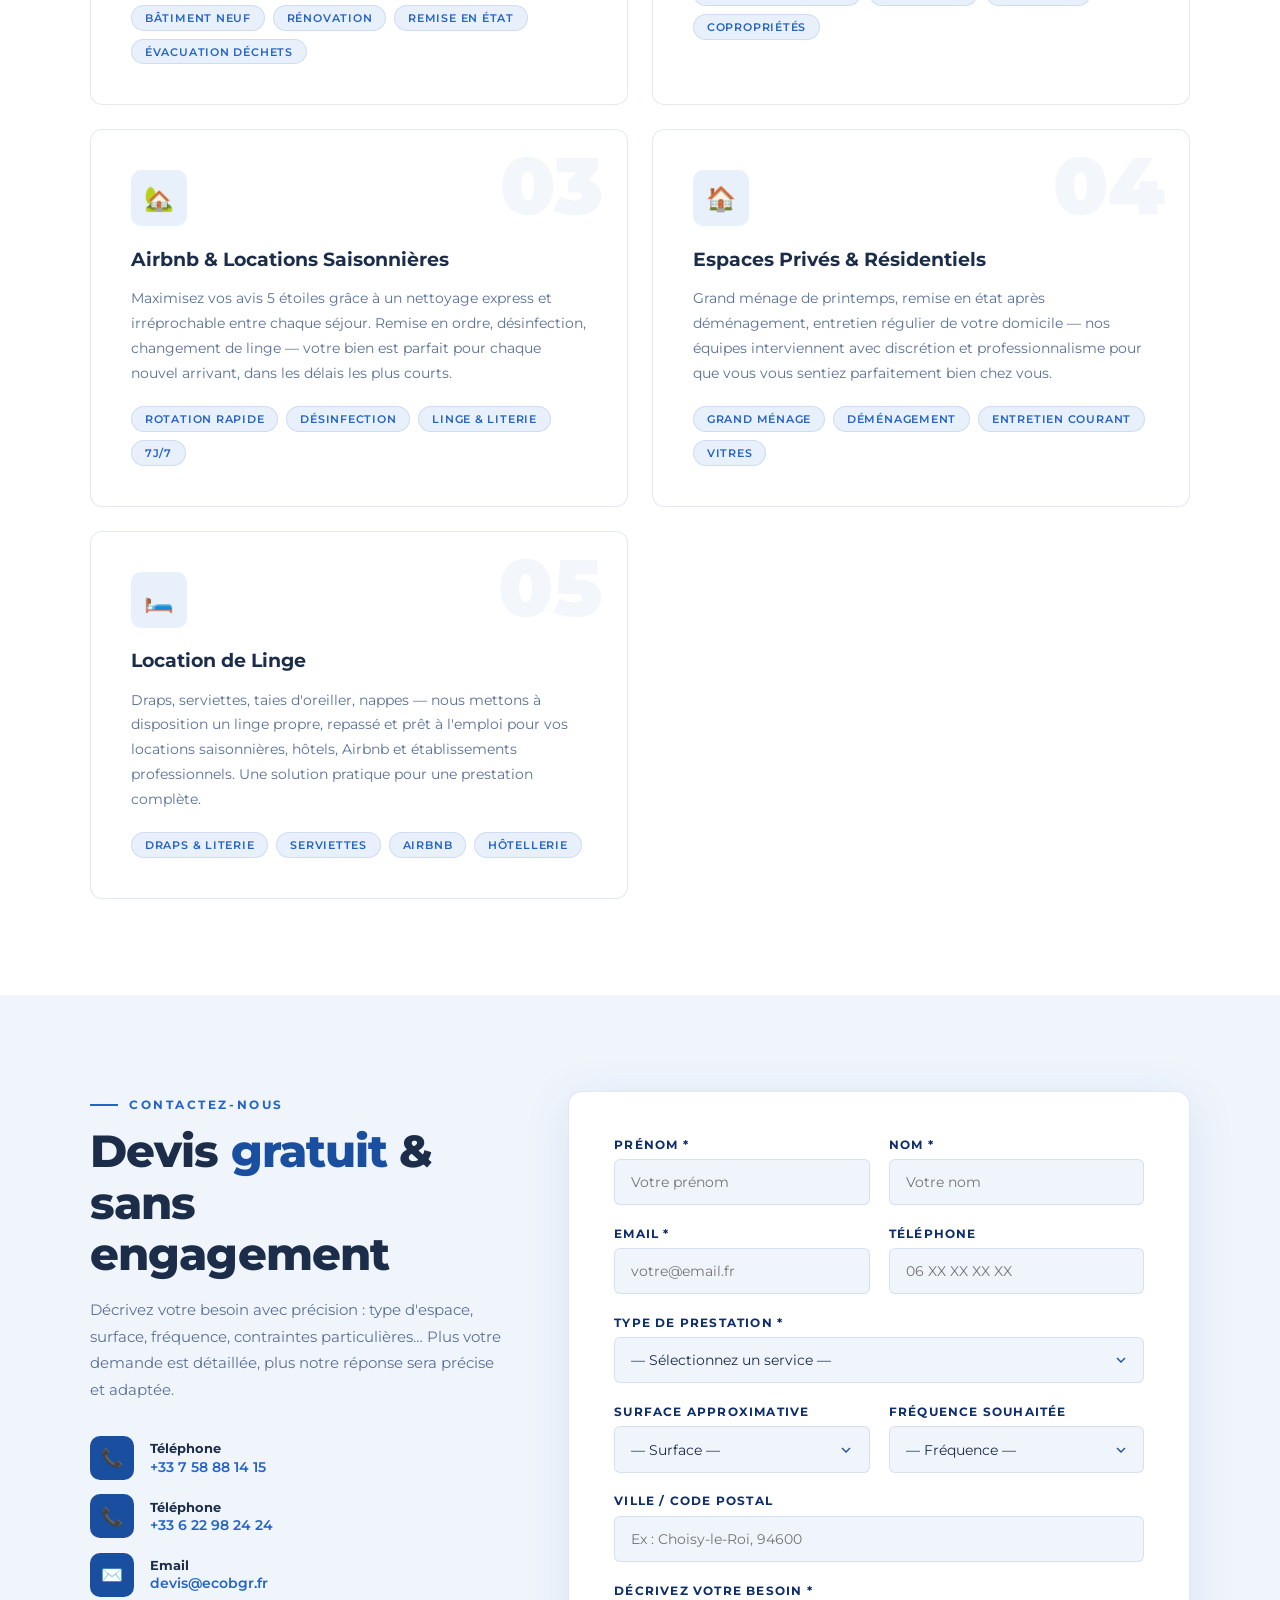
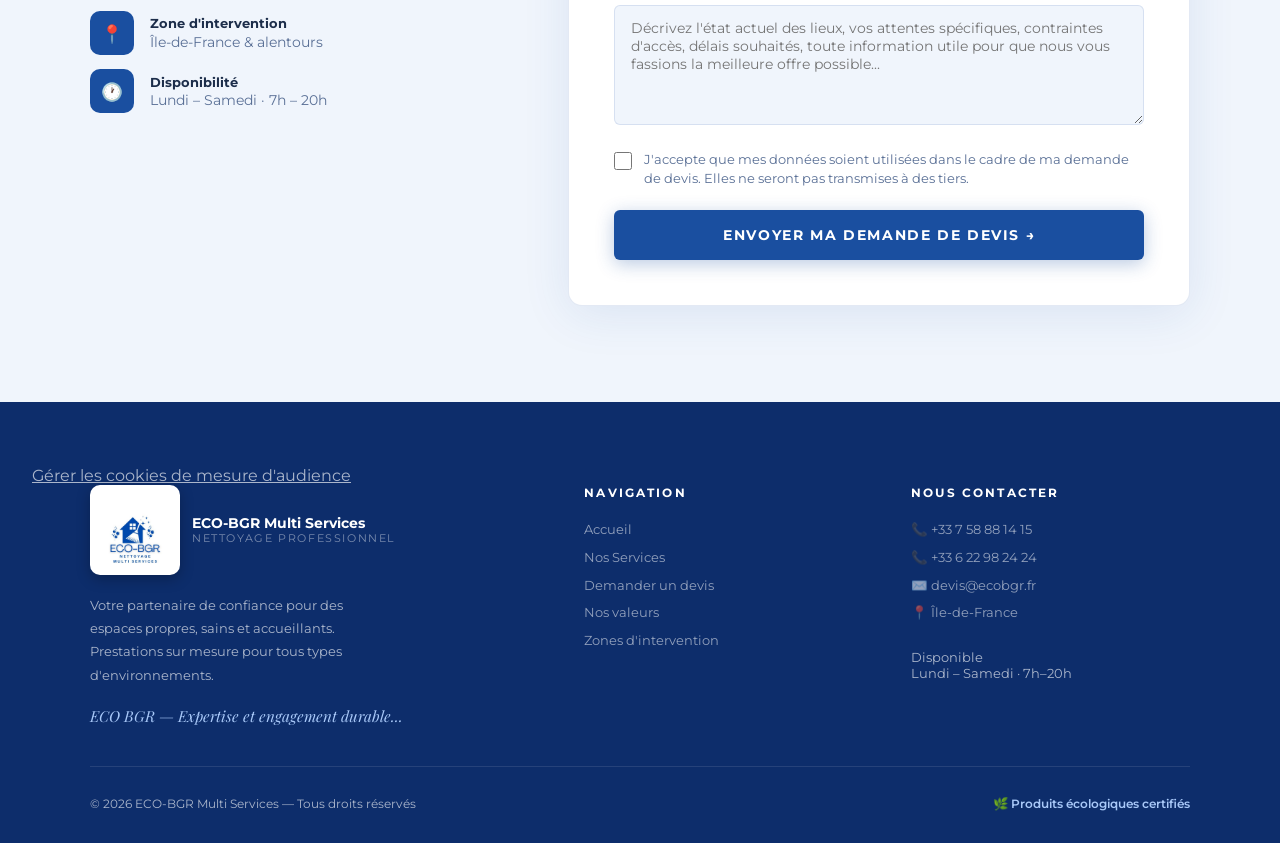
==== commit d048b58a: "UX: enlarge original ECO-BGR logo in homepage header" ====
--- a/index.html
+++ b/index.html
@@ -453,6 +453,14 @@
 @media(max-width:1050px){.nav-bar{grid-template-columns:132px minmax(0,1fr) auto;}.nav-logo{width:132px}.nav-logo img{width:112px;height:88px;max-height:88px}}
 @media(max-width:900px){.nav-logo{width:122px}.nav-logo img{width:105px;height:84px;max-height:84px}}
 @media(max-width:600px){.nav-logo{width:108px}.nav-logo img{width:95px;height:77px;max-height:77px}}
+
+/* ECOBGR-UX-03 : logo original agrandi, sans retoucher son dessin */
+.nav-bar{grid-template-columns:195px minmax(0,1fr) auto;min-height:134px;}
+.nav-logo{width:195px;height:130px;overflow:hidden;display:flex;align-items:center;justify-content:center;}
+.nav-logo img{display:block;width:190px;height:190px;max-height:none;object-fit:contain;flex-shrink:0;filter:none;}
+@media(max-width:1050px){.nav-bar{grid-template-columns:170px minmax(0,1fr) auto;min-height:120px;}.nav-logo{width:170px;height:115px}.nav-logo img{width:168px;height:168px;max-height:none}}
+@media(max-width:900px){.nav-bar{min-height:0}.nav-logo{width:155px;height:105px}.nav-logo img{width:155px;height:155px;max-height:none}}
+@media(max-width:600px){.nav-logo{width:130px;height:90px}.nav-logo img{width:130px;height:130px;max-height:none}}
   </style>
   <style>
     .analytics-consent { position: fixed; left: 1rem; right: 1rem; bottom: 1rem; z-index: 9999; max-width: 760px; margin: auto; background: #fff; color: #1c2d4a; border: 1px solid #b7cce6; border-radius: 12px; padding: 1.25rem; box-shadow: 0 8px 32px rgba(0,0,0,.2); font: 14px/1.5 Arial,sans-serif; }
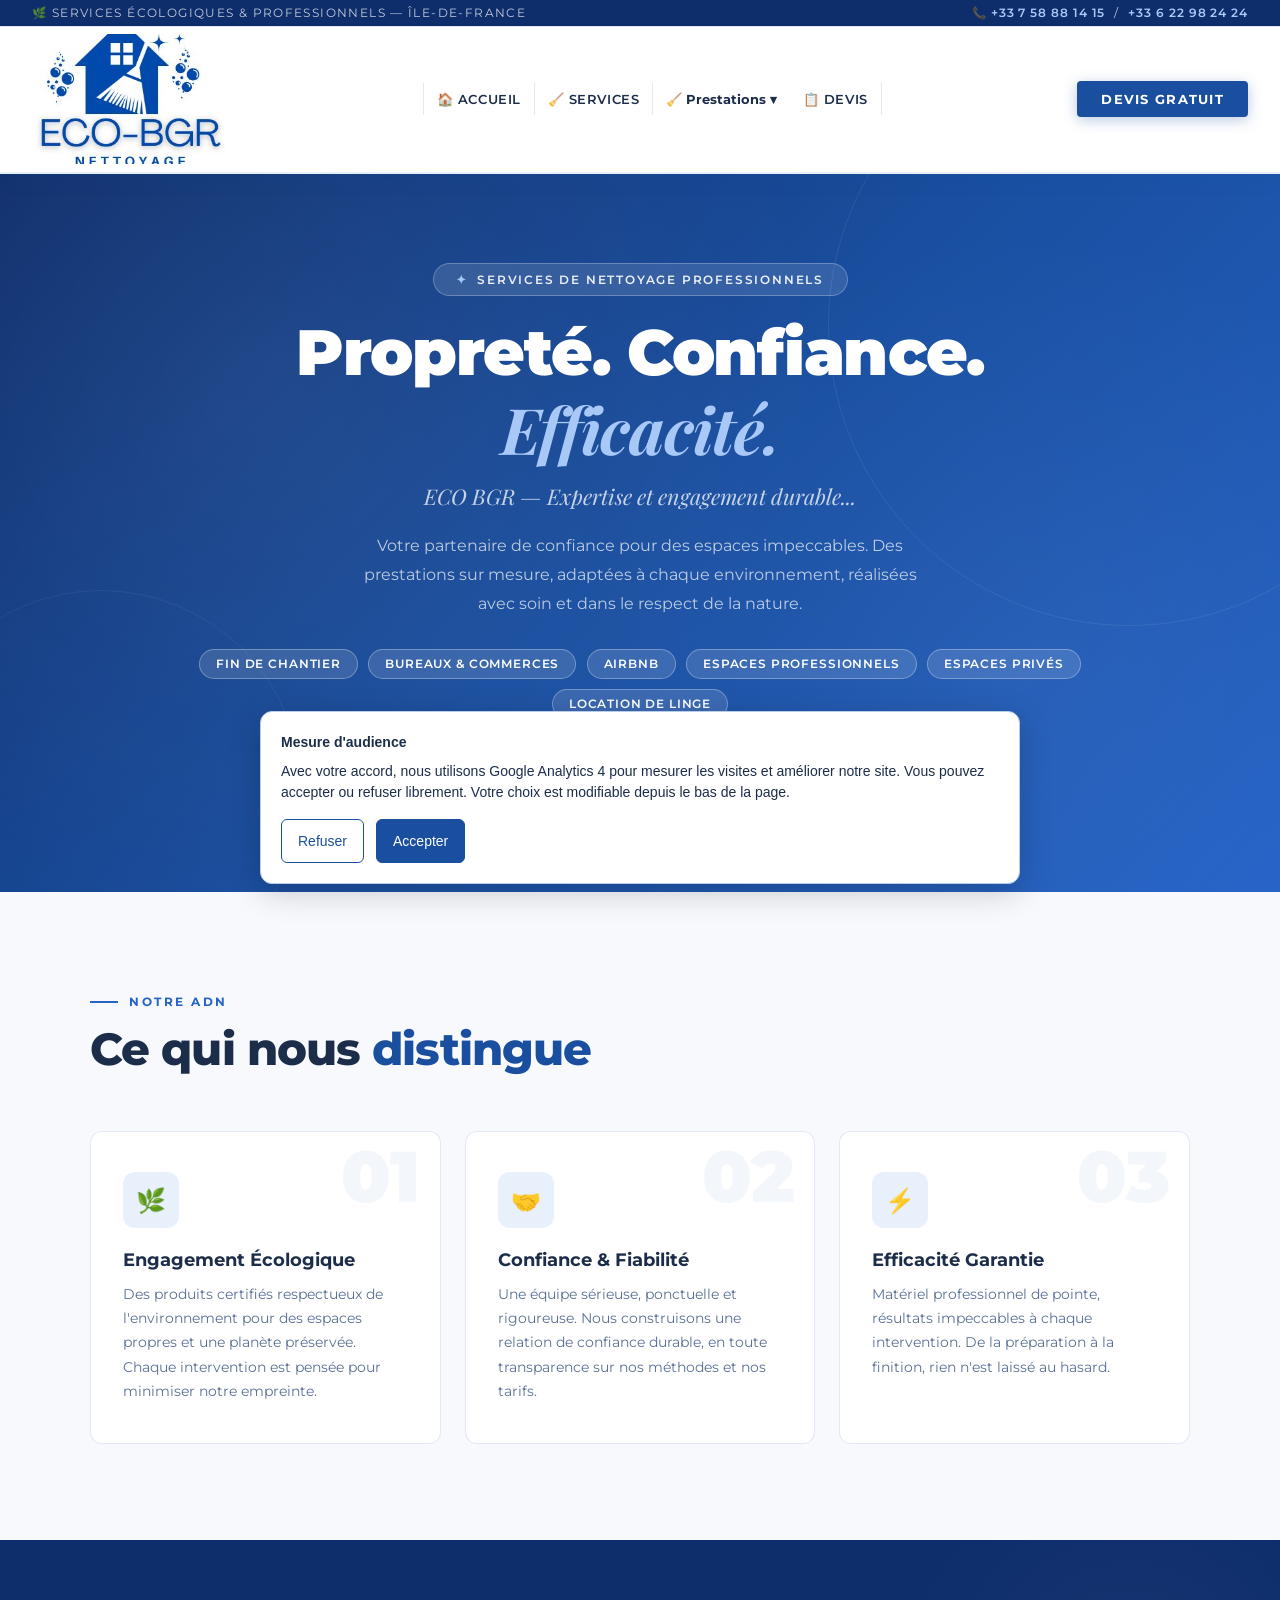
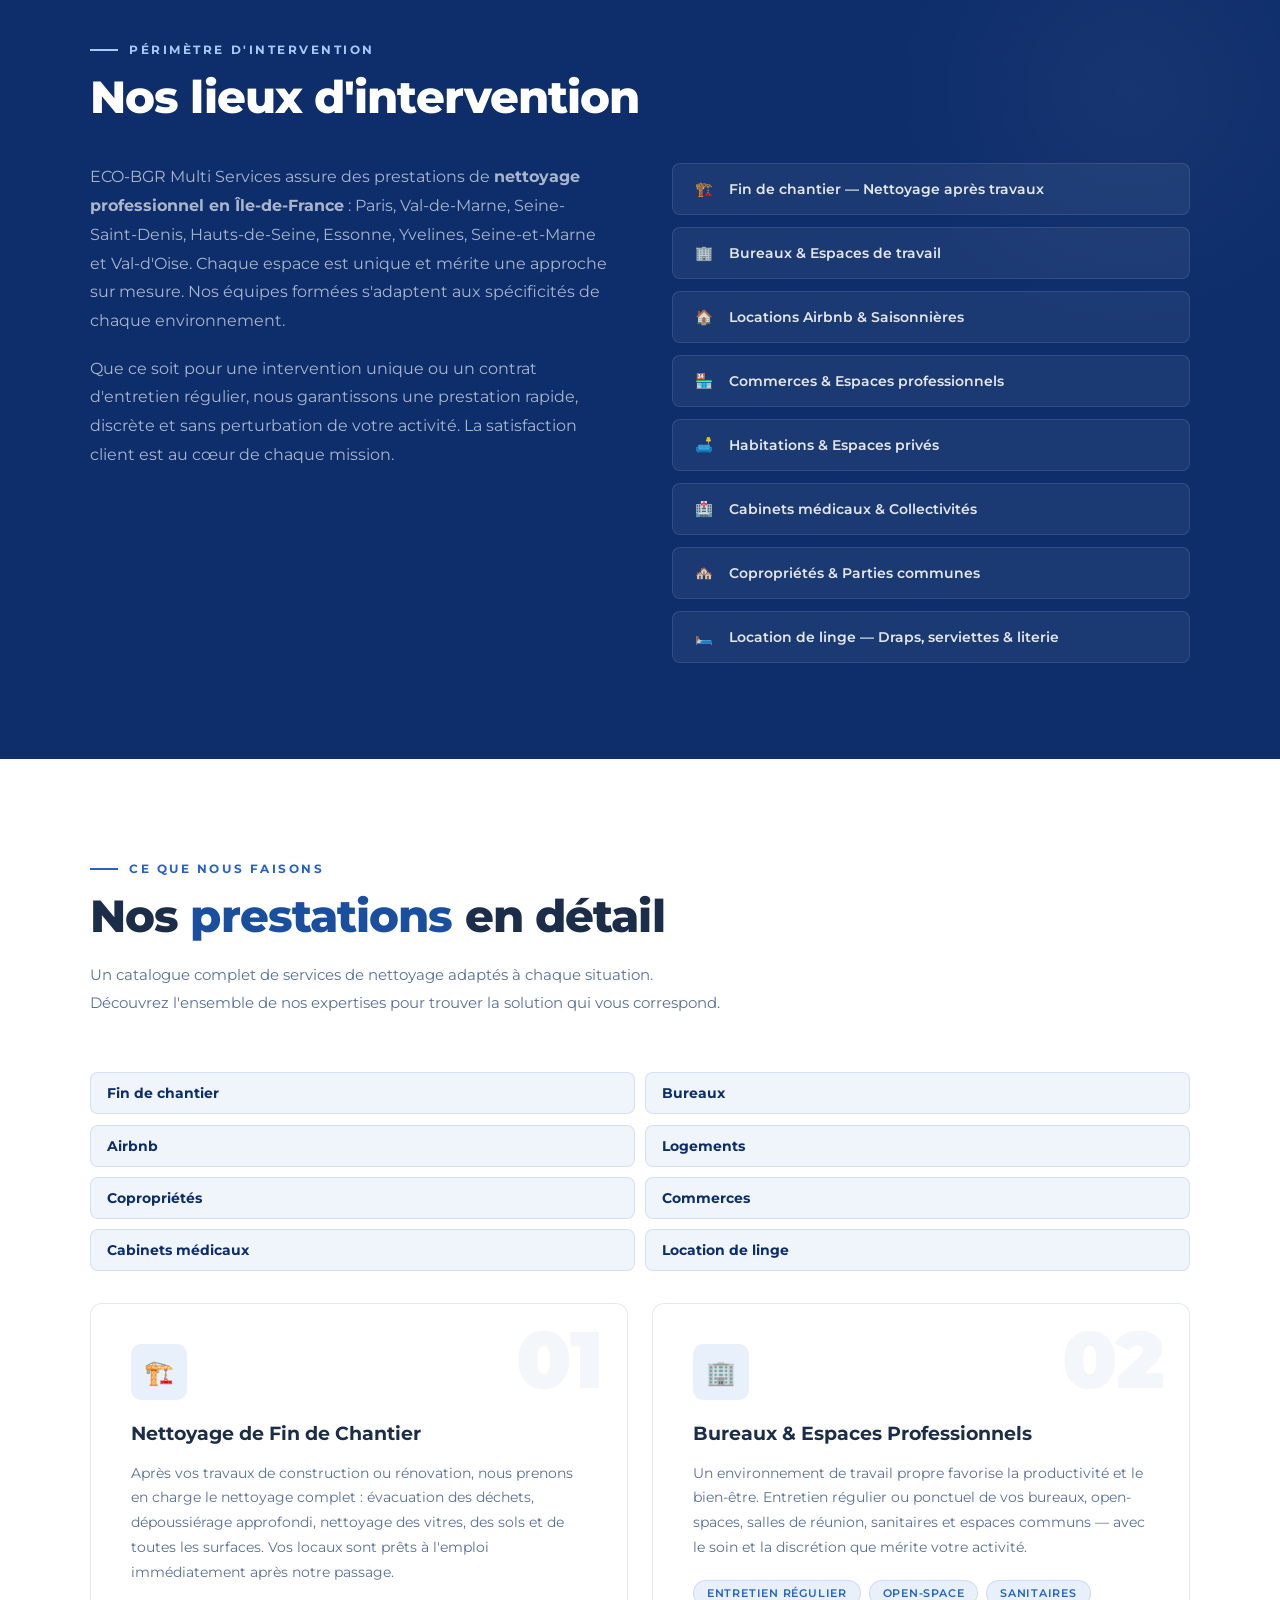
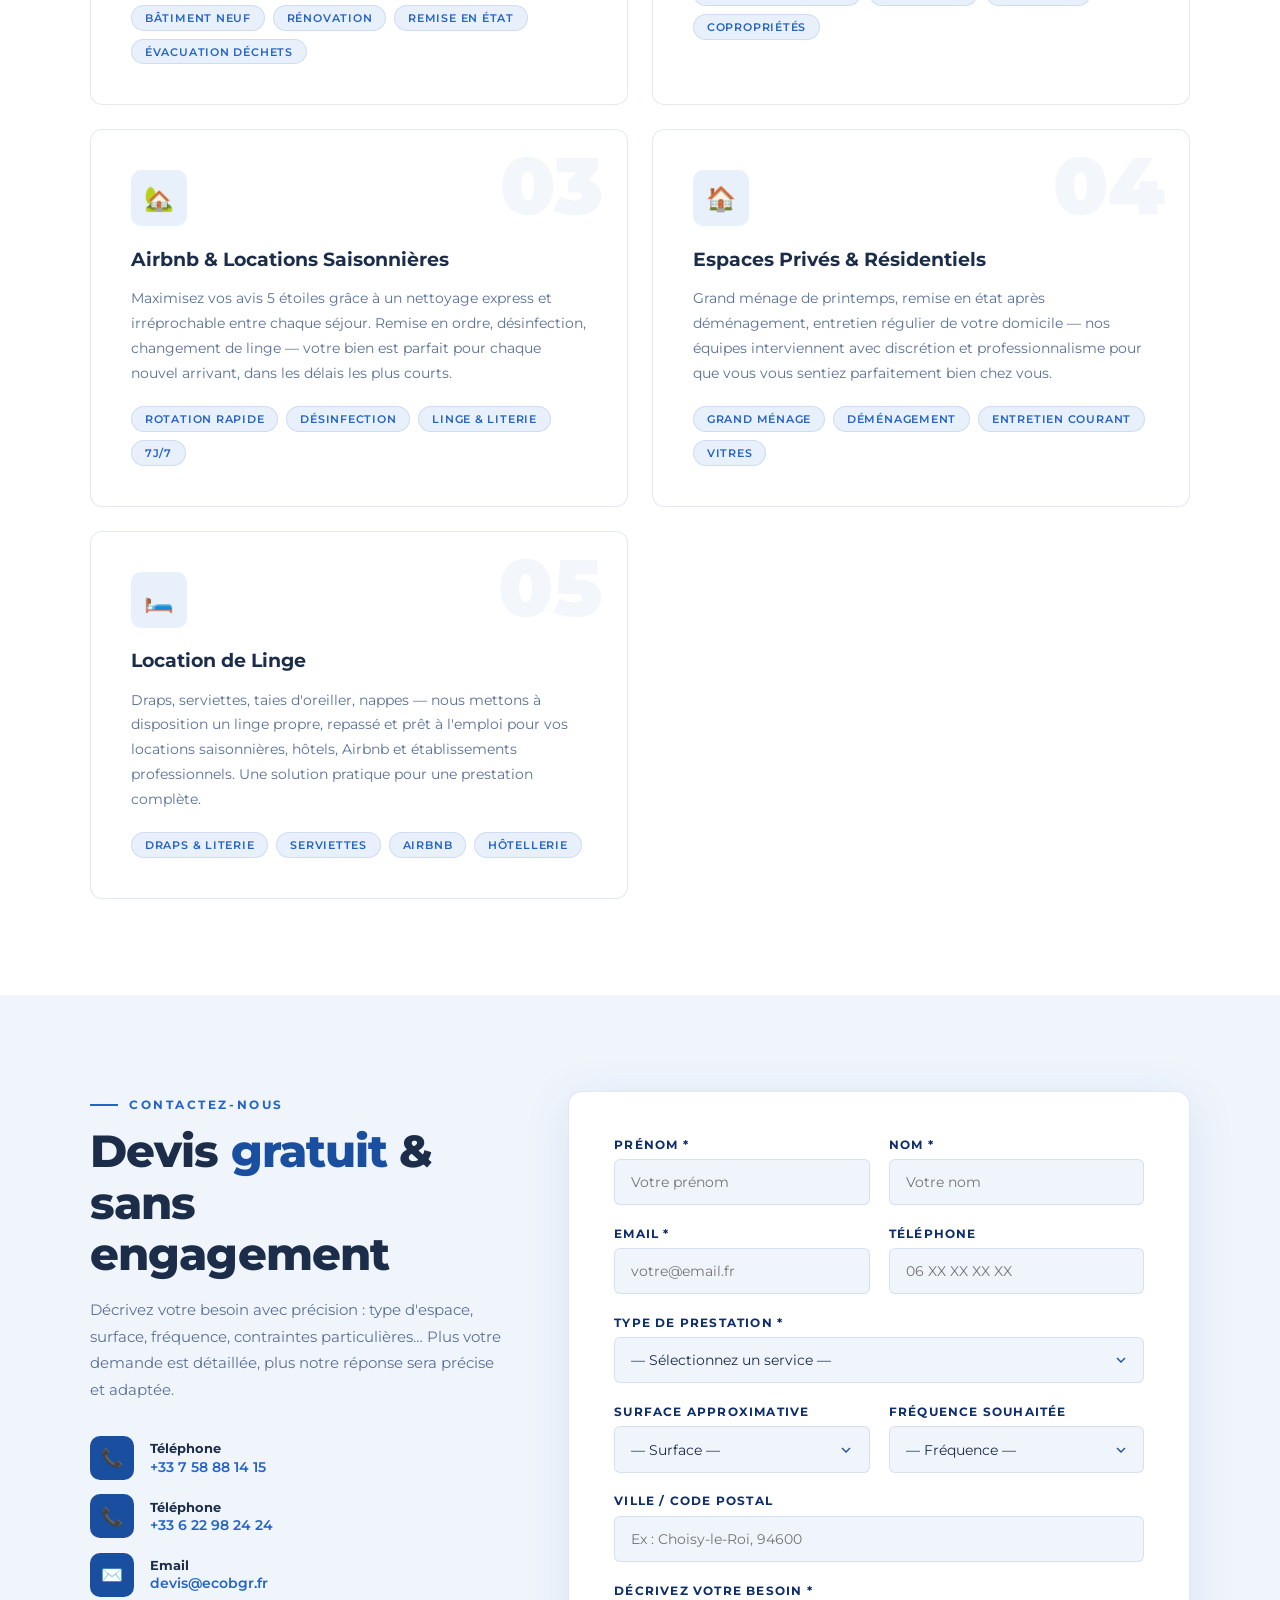
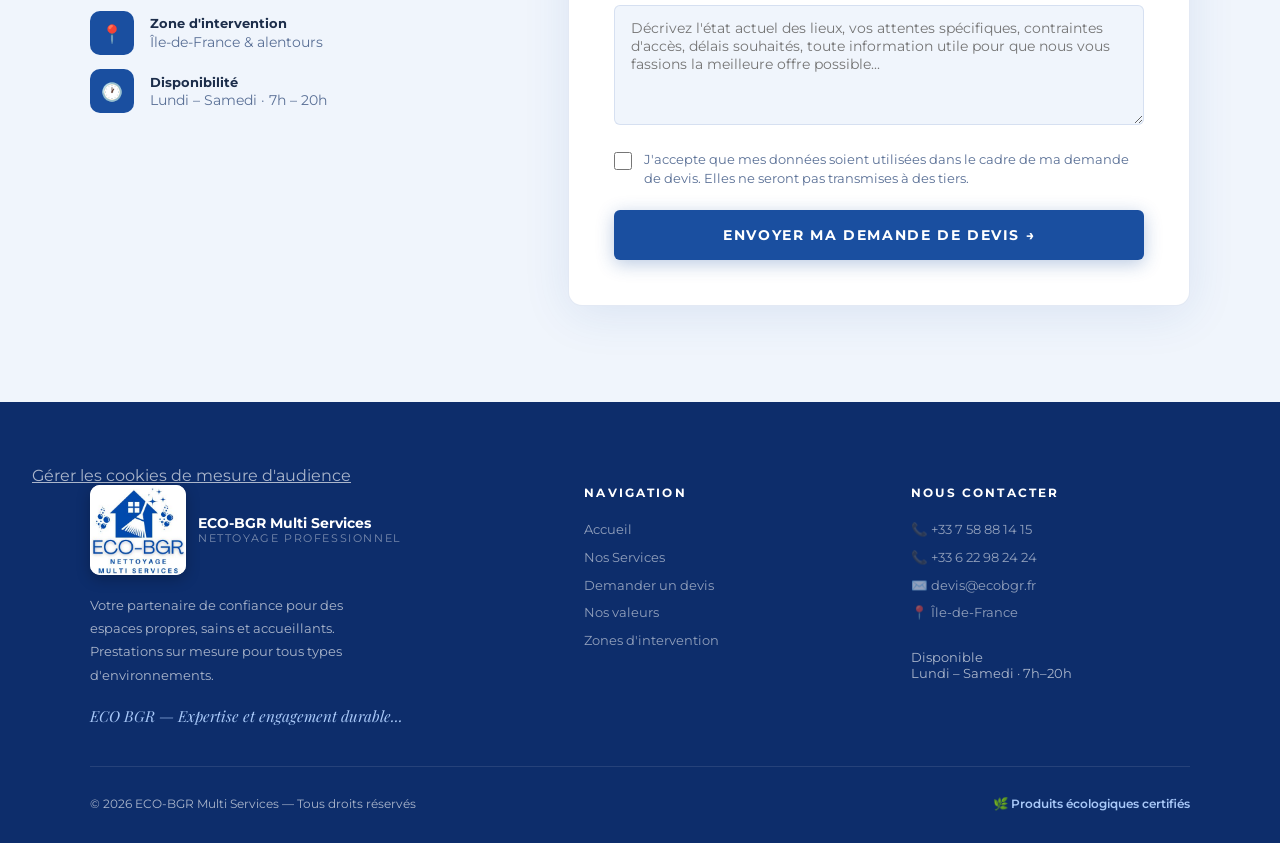
==== commit 3a98e11b: "Brand: display faithfully cropped original logo" ====
--- a/index.html
+++ b/index.html
@@ -101,7 +101,7 @@
 
   <link rel="preconnect" href="https://fonts.googleapis.com"/>
   <link rel="preconnect" href="https://fonts.gstatic.com" crossorigin/>
-  <link rel="preload" as="image" href="/logo.jpeg"/>
+  <link rel="preload" as="image" href="/assets/brand/logo-original-cadre.svg"/>
   <link href="https://fonts.googleapis.com/css2?family=Montserrat:wght@400;600;700;800;900&family=Playfair+Display:ital,wght@0,700;1,400&display=swap" rel="stylesheet"/>
   <style>
     :root {
@@ -528,7 +528,7 @@
     <span><a href="tel:+33758881415">📞 +33 7 58 88 14 15</a> &nbsp;/&nbsp; <a href="tel:+33622982424">+33 6 22 98 24 24</a></span>
   </div>
   <div class="nav-bar">
-    <a class="nav-logo" href="#accueil" aria-label="ECO-BGR : accueil"><img src="/logo.jpeg" alt="ECO-BGR Nettoyage Multi Services" width="500" height="500" fetchpriority="high"/></a>
+    <a class="nav-logo" href="#accueil" aria-label="ECO-BGR : accueil"><img src="/assets/brand/logo-original-cadre.svg" alt="ECO-BGR Nettoyage Multi Services" width="500" height="500" fetchpriority="high"/></a>
     <nav>
       <a href="#accueil">🏠 Accueil</a>
       <a href="#nos-services">🧹 Services</a>
@@ -720,7 +720,7 @@
     <div class="footer-top">
       <div class="footer-brand">
         <div class="footer-logo">
-          <img src="/logo.jpeg" alt="Logo ECO-BGR Multi Services"/>
+          <img src="/assets/brand/logo-original-cadre.svg" alt="Logo ECO-BGR Multi Services"/>
           <div><div class="footer-logo-text">ECO-BGR Multi Services</div><div class="footer-logo-sub">Nettoyage Professionnel</div></div>
         </div>
         <p class="footer-desc">Votre partenaire de confiance pour des espaces propres, sains et accueillants. Prestations sur mesure pour tous types d'environnements.</p>
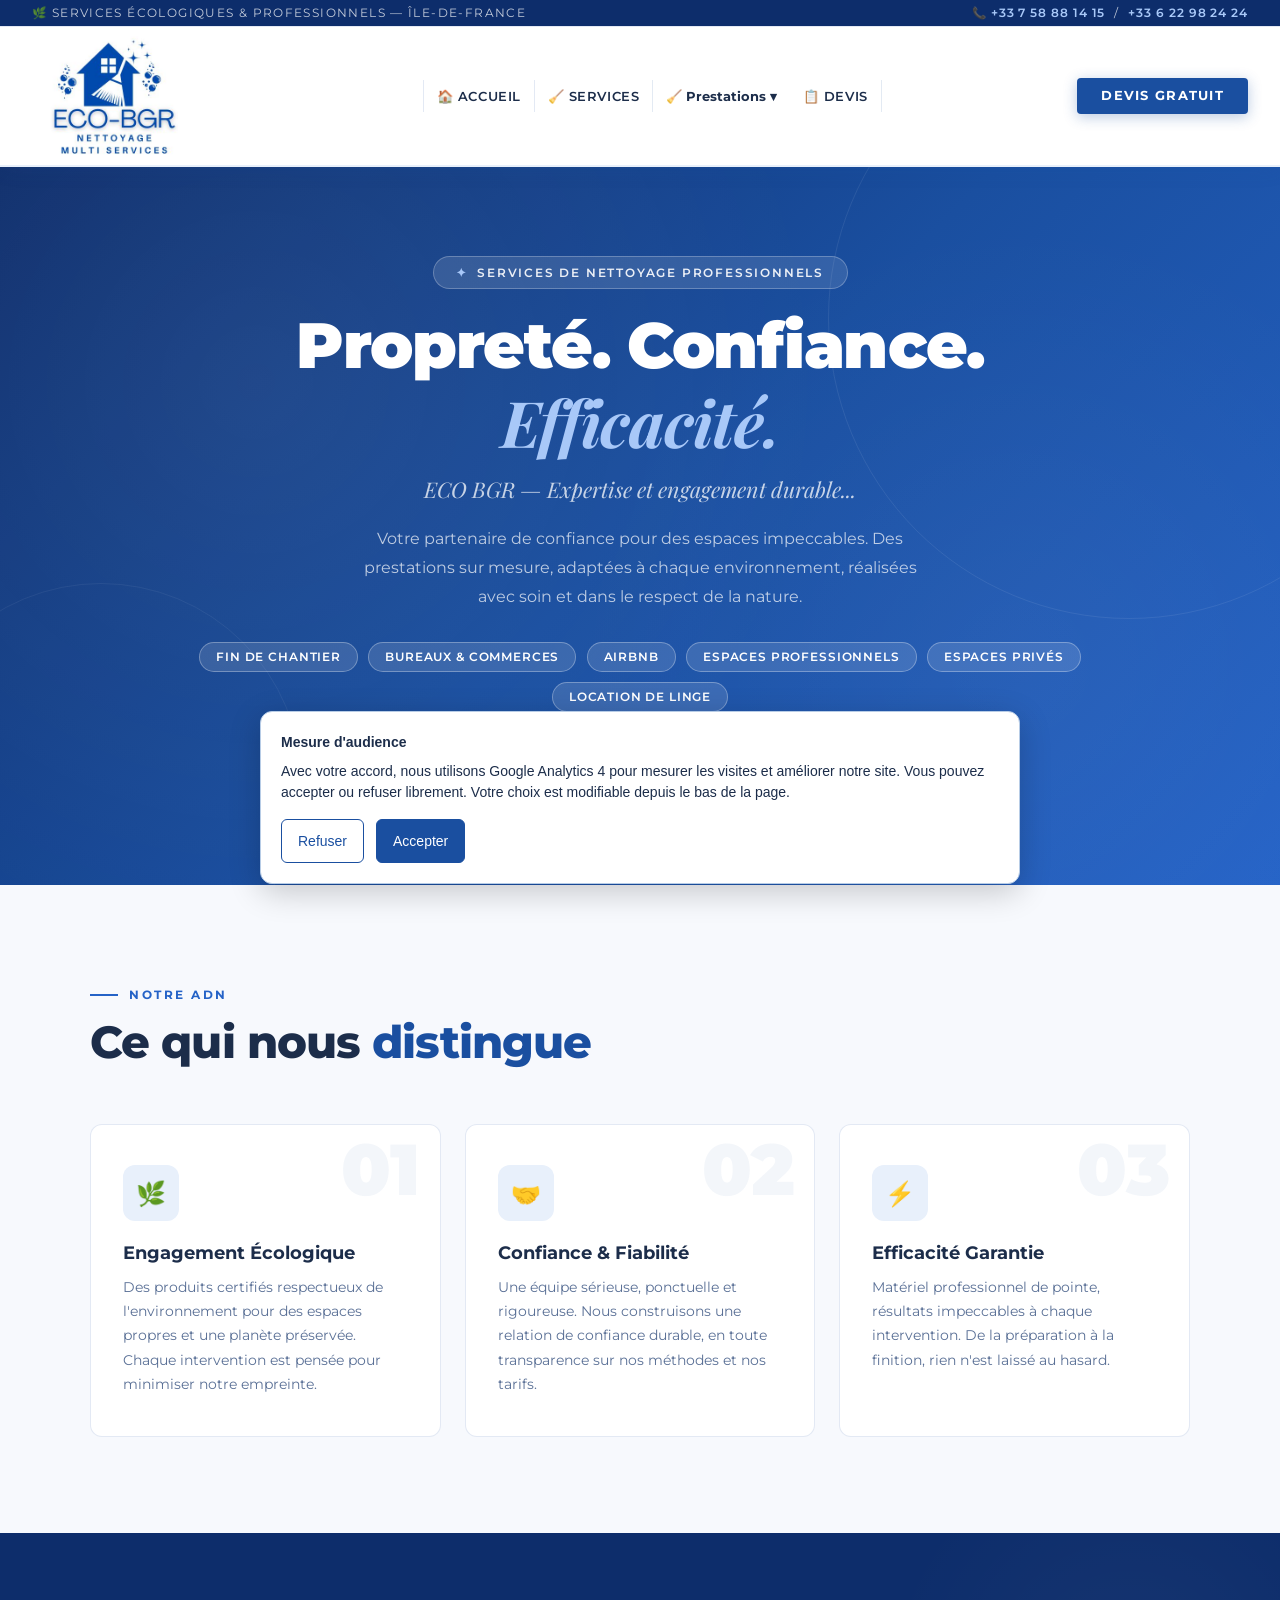
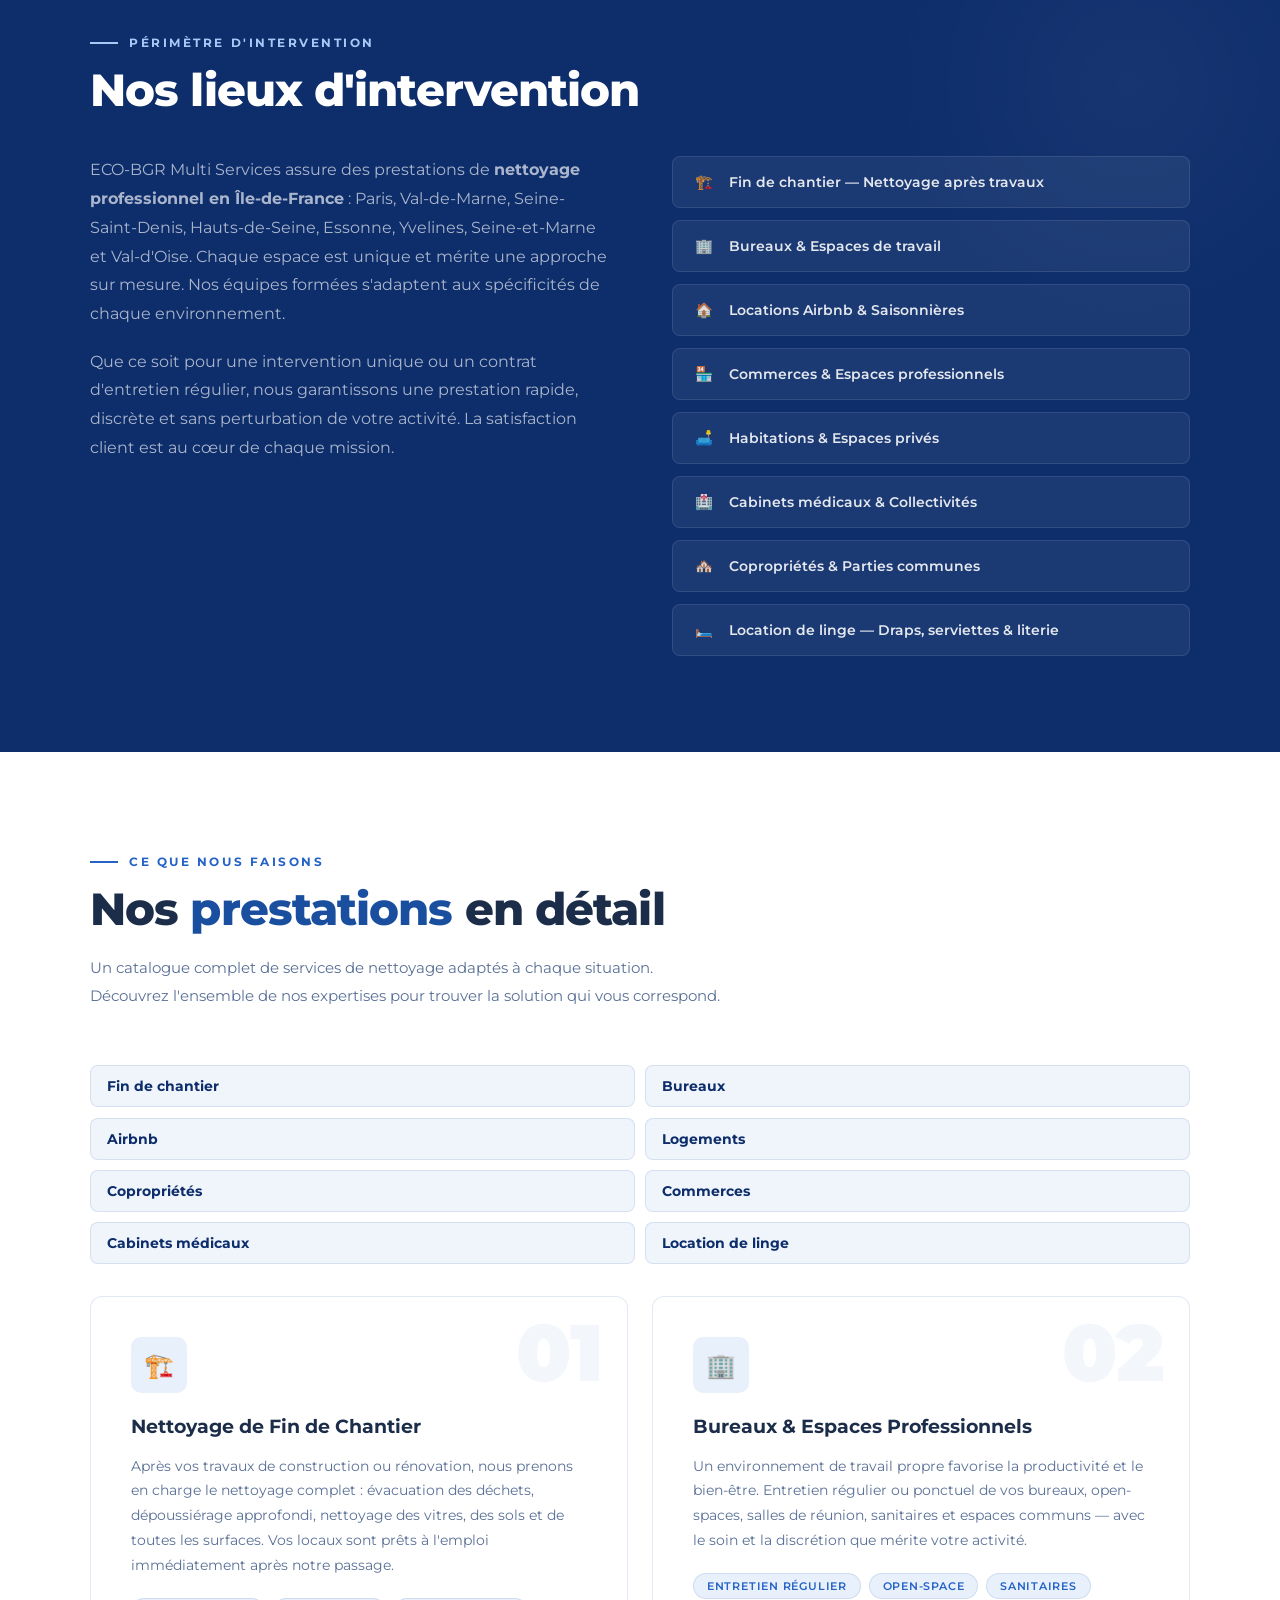
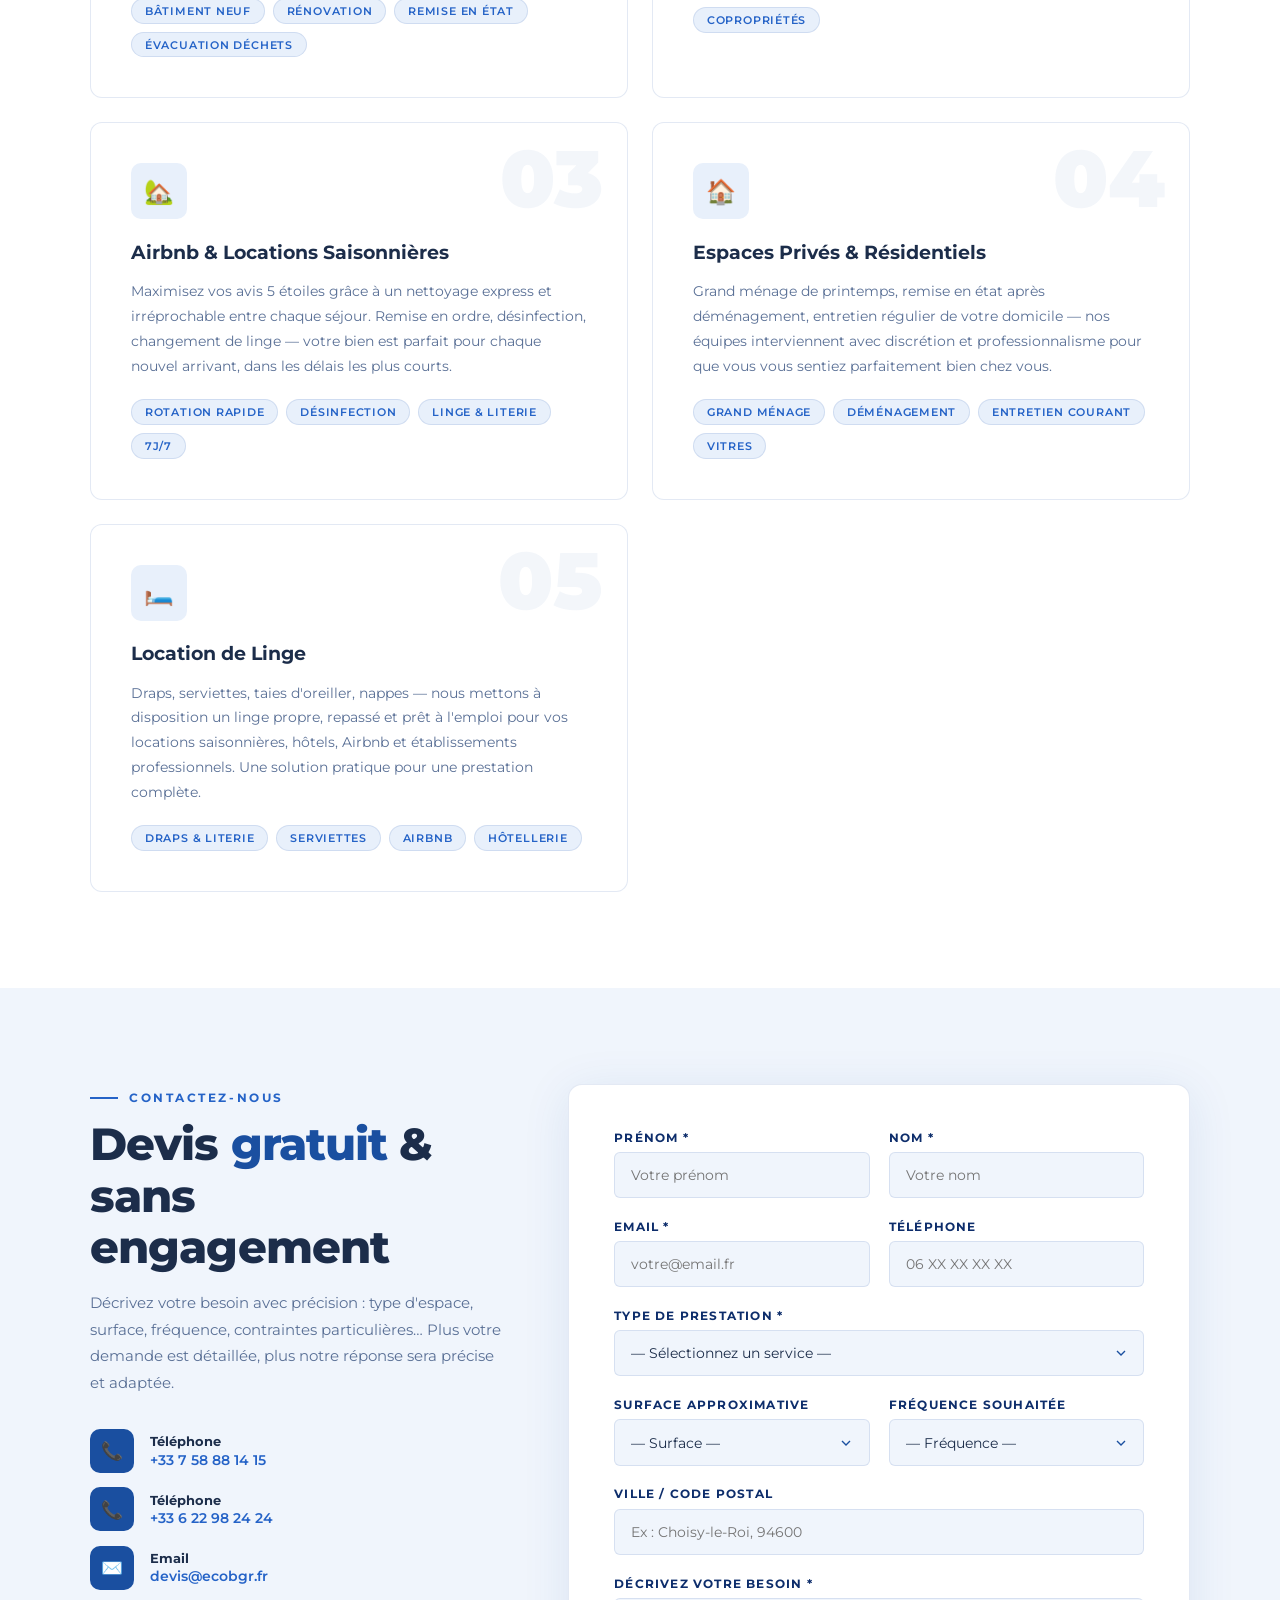
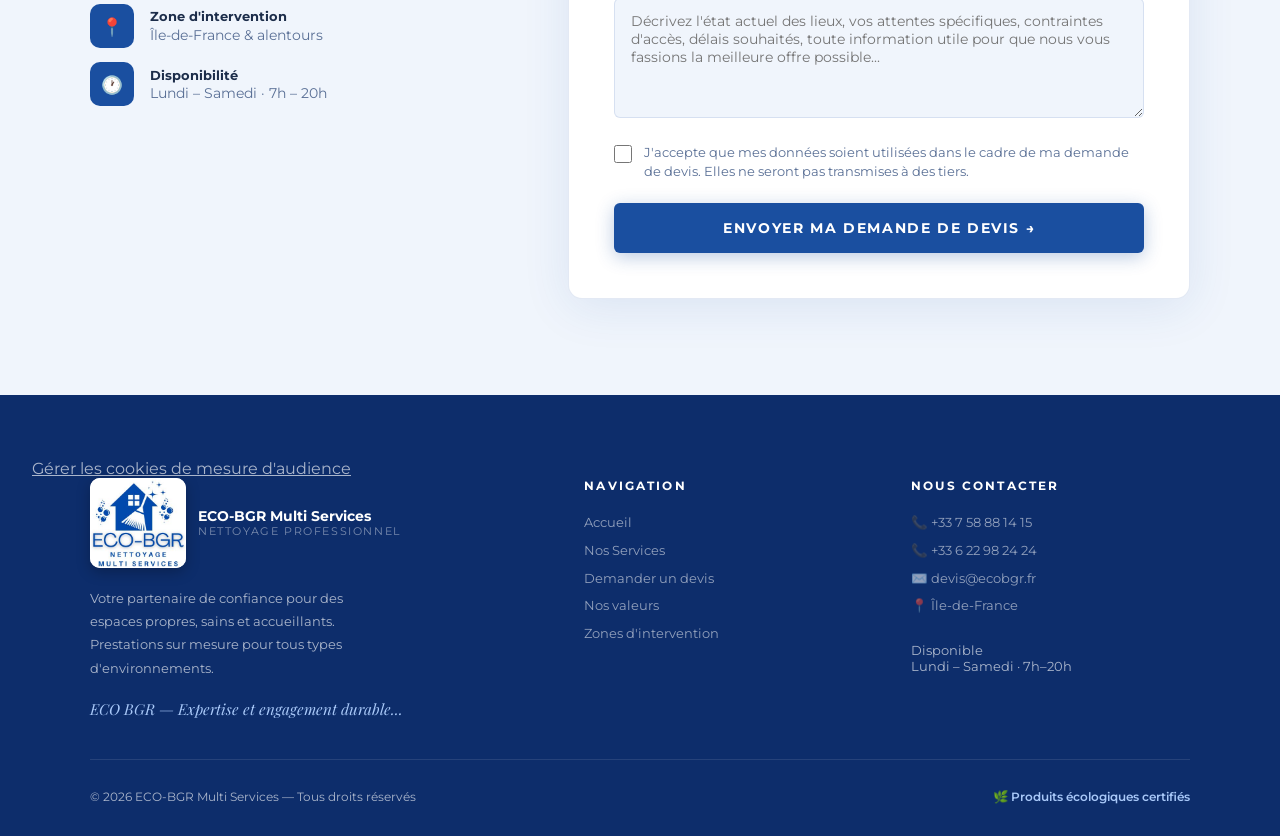
==== commit cb9cb6cb: "UX: enlarge visible original logo on homepage" ====
--- a/index.html
+++ b/index.html
@@ -461,6 +461,13 @@
 @media(max-width:1050px){.nav-bar{grid-template-columns:170px minmax(0,1fr) auto;min-height:120px;}.nav-logo{width:170px;height:115px}.nav-logo img{width:168px;height:168px;max-height:none}}
 @media(max-width:900px){.nav-bar{min-height:0}.nav-logo{width:155px;height:105px}.nav-logo img{width:155px;height:155px;max-height:none}}
 @media(max-width:600px){.nav-logo{width:130px;height:90px}.nav-logo img{width:130px;height:130px;max-height:none}}
+
+/* ECOBGR-UX-04 : affichage du logo original recadré */
+.nav-logo{width:185px;height:123px;overflow:visible;justify-content:flex-start}
+.nav-logo img{width:164px;height:120px;max-height:120px;object-fit:contain}
+@media(max-width:1050px){.nav-logo{width:165px;height:110px}.nav-logo img{width:148px;height:108px;max-height:108px}}
+@media(max-width:900px){.nav-logo{width:150px;height:104px}.nav-logo img{width:139px;height:102px;max-height:102px}}
+@media(max-width:600px){.nav-logo{width:126px;height:88px}.nav-logo img{width:118px;height:86px;max-height:86px}}
   </style>
   <style>
     .analytics-consent { position: fixed; left: 1rem; right: 1rem; bottom: 1rem; z-index: 9999; max-width: 760px; margin: auto; background: #fff; color: #1c2d4a; border: 1px solid #b7cce6; border-radius: 12px; padding: 1.25rem; box-shadow: 0 8px 32px rgba(0,0,0,.2); font: 14px/1.5 Arial,sans-serif; }
